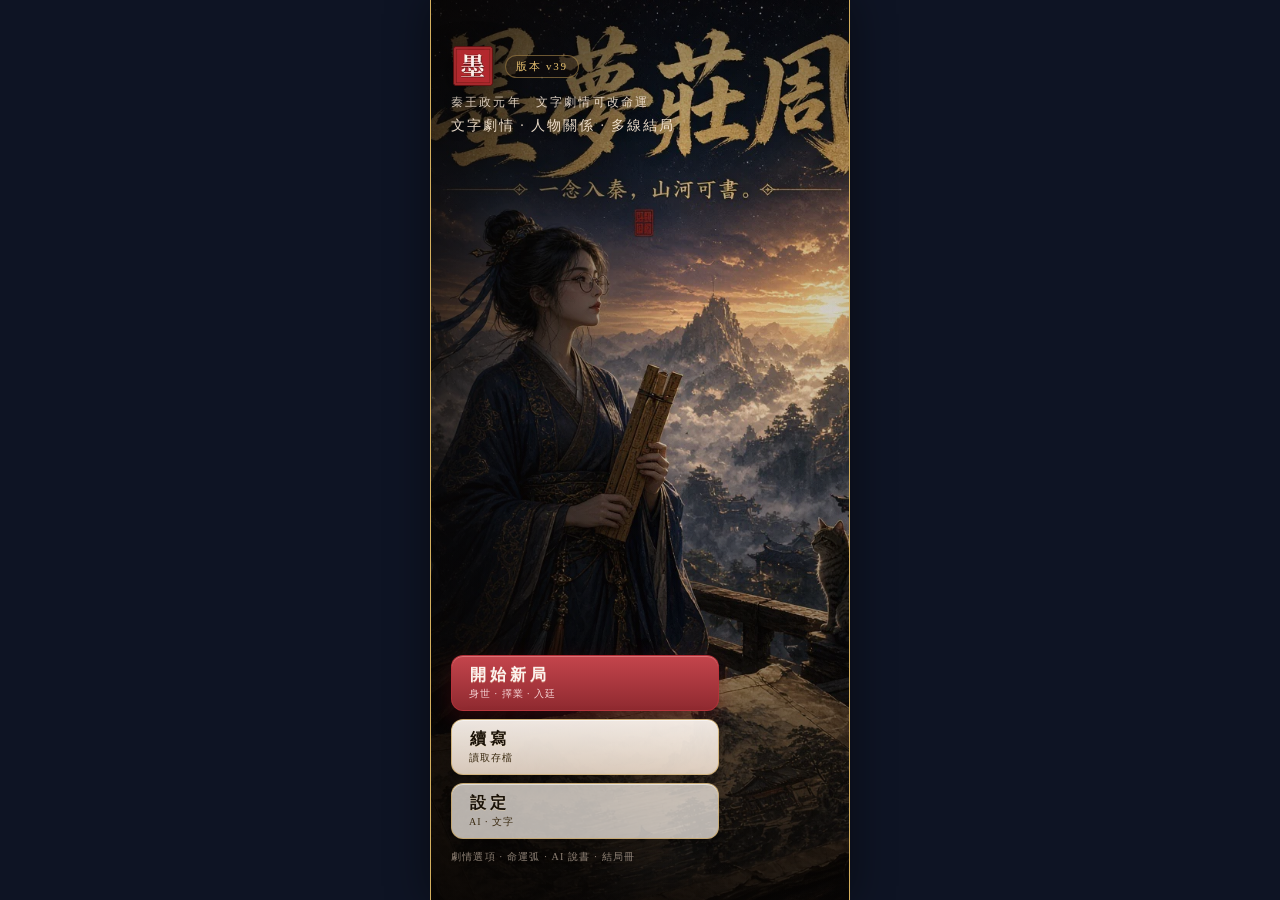
==== index.html @ 51a4d779 "v39: restore v35 parchment VN shell + keep story system Bring back white/parchment #story-panel main" ====
<!DOCTYPE html>
<!-- v39 text VN · v35 shell + story system · arcs · AI -->
<html lang="zh-Hant">
<head>
<meta charset="utf-8">
<meta name="viewport" content="width=device-width,initial-scale=1,maximum-scale=1,viewport-fit=cover,user-scalable=no">
<meta name="apple-mobile-web-app-capable" content="yes">
<meta name="mobile-web-app-capable" content="yes">
<meta name="apple-mobile-web-app-status-bar-style" content="default">
<meta name="apple-mobile-web-app-title" content="墨夢莊周">
<meta name="format-detection" content="telephone=no,email=no,address=no">
<meta name="theme-color" content="#f6ebe4">
<title>墨夢莊周</title>
<link rel="icon" href="data:image/svg+xml,%3Csvg xmlns='http://www.w3.org/2000/svg' viewBox='0 0 64 64'%3E%3Crect x='4' y='4' width='56' height='56' rx='10' fill='%23b8323a'/%3E%3Ctext x='32' y='44' font-size='34' text-anchor='middle' fill='%23fbf3ee' font-family='serif'%3E墨%3C/text%3E%3C/svg%3E">
<link rel="stylesheet" href="style.css?v=39">
</head>
<body x-apple-data-detectors="false">
<div id="app">
  <!-- 標題 -->
  <section id="screen-title" class="screen on">
    <div class="title-bg" aria-hidden="true">
      <picture>
        <source srcset="assets/bg_title.webp?v=39" type="image/webp">
        <img src="assets/bg_title.jpg?v=39" alt="" decoding="async">
      </picture>
      <div class="title-bg-shade"></div>
    </div>
    <div class="title-content title-poster">
      <div class="title-hero-block">
        <div class="title-brand-row">
          <img class="tseal-img" src="assets/seal_mo.webp?v=39" alt="墨" width="64" height="64" decoding="async">
          <p class="title-ver-inline" id="game-version">版本 v39</p>
        </div>
        <h1>墨夢莊周</h1>
        <p class="subtitle">秦王政元年　文字劇情可改命運</p>
        <p class="title-tagline">文字劇情 · 人物關係 · 多線結局</p>
      </div>
      <div class="tmenu">
        <button type="button" class="tbtn tbtn-primary" id="btn-new"><b>開始新局</b><small>身世 · 擇業 · 入廷</small></button>
        <button type="button" class="tbtn" id="btn-continue" hidden><b>續寫</b><small>讀取存檔</small></button>
        <button type="button" class="tbtn tbtn-ghost" id="btn-settings-title"><b>設定</b><small>AI · 文字</small></button>
      </div>
      <p class="tfoot">劇情選項 · 命運弧 · AI 說書 · 結局冊</p>
    </div>
  </section>

  <!-- 身世創建 -->
  <section id="screen-create" class="screen" hidden>
    <div class="career-wrap parchment create-wrap">
      <h2>身世</h2>
      <p class="career-blurb">秦王政元年。嬴政新立，呂不韋為相邦。先書汝之姓名出身。</p>
      <label class="field">姓名
        <input type="text" id="create-name" maxlength="8" placeholder="例：豆豆" autocomplete="off" value="豆豆">
      </label>
      <div class="field">
        <span class="flabel">性別</span>
        <div class="seg-row" id="gender-row">
          <button type="button" class="chip-card" data-gender="m">男</button>
          <button type="button" class="chip-card" data-gender="f">女</button>
          <button type="button" class="chip-card active" data-gender="x">不顯</button>
        </div>
      </div>
      <div class="field" id="disguise-field" hidden>
        <span class="flabel">女扮男裝</span>
        <label class="field check"><input type="checkbox" id="create-disguise"> 以男子裝束行走江湖（易入禁地，有識破風險）</label>
      </div>
      <div class="field">
        <span class="flabel">出身</span>
        <div class="origin-grid" id="origin-grid"></div>
      </div>
      <label class="field">志向（可空）
        <input type="text" id="create-goal" maxlength="24" placeholder="例：富甲一方／效力王廷／改寫命運" autocomplete="off">
      </label>
      <div class="field">
        <span class="flabel">世界模式</span>
        <div class="seg-row" id="wmode-row">
          <button type="button" class="chip-card active" data-wmode="history"><strong>史實軌道</strong><span>天下依史推演，你可改史</span></button>
          <button type="button" class="chip-card" data-wmode="free"><strong>高度自由</strong><span>史實權重低，世界隨你與隨機</span></button>
        </div>
      </div>
    </div>
    <div class="create-actions" id="create-actions">
      <button type="button" class="btn ghost" id="btn-create-back">返回</button>
      <button type="button" class="btn primary" id="btn-create-next">確定 · 下一步</button>
    </div>
  </section>

  <!-- 選職業 -->
  <section id="screen-career" class="screen" hidden>
    <div class="career-wrap parchment">
      <h2>擇業開局</h2>
      <p class="career-blurb" id="career-blurb">秦王政元年，墨夢初開。汝欲以何業立足？</p>
      <div class="career-grid" id="career-grid"></div>
      <button type="button" class="btn ghost" id="btn-career-back">返回</button>
    </div>
  </section>

  <!-- 主遊戲 · 國風 VN 殼 -->
  <section id="screen-game" class="screen vn parchment-shell vn-text-mode" hidden>
    <!-- 全屏場景 -->
    <div class="vn-stage" id="adventure-scene">
      <picture id="scene-pic">
        <source id="scene-webp" srcset="assets/bg_busy_farm.webp?v=39" type="image/webp">
        <img id="scene-img" src="assets/bg_busy_farm.webp?v=39" alt="場景" class="scene-img" decoding="async">
      </picture>
      <div class="season-tint" id="season-tint" data-season="0"></div>
      <canvas id="worker-layer" class="worker-layer" aria-hidden="true" hidden></canvas>
      <div class="vn-fx" aria-hidden="true"></div>
      <div class="vn-char" id="vn-char" hidden>
        <img id="portrait-img" alt="" decoding="async">
      </div>
    </div>

    <!-- 頂欄 · v26 卷軸 HUD：頭像＋等級戰力＋資源圖標 -->
    <header id="hud" class="hud-scroll">
      <div class="hud-left">
        <button type="button" id="hSeal" class="hud-avatar-btn" aria-label="狀態" title="開啟行事">
          <img id="hud-avatar" src="assets/face_hero.webp?v=39" alt="主角" width="56" height="56" decoding="async">
          <span id="hDaySeal" class="hud-seal-badge">春</span>
          <small id="hPer" hidden>晨</small>
        </button>
        <div id="hInfo" class="hud-meta">
          <div class="hud-title-row">
            <span id="hud-title" class="hud-title">修仙小道</span>
            <span id="hud-lv" class="hud-lv">1級</span>
          </div>
          <div class="hud-power" title="戰力"><em>戰力</em><b id="hud-power">0</b></div>
          <div id="hCh" class="hud-dayline"><span id="hud-day">春 · 第1日</span><span class="hud-career-wrap"> · <span id="hud-career">農夫</span></span></div>
          <div id="hPlace" hidden><span id="scene-caption">春光滿阡</span></div>
        </div>
      </div>
      <div id="hStat" class="hud-res">
        <span title="銀兩" class="res res-gold"><i class="ri ri-gold" aria-hidden="true"></i><b id="hud-gold">80</b></span>
        <span title="存糧" class="res res-food"><i class="ri ri-food" aria-hidden="true"></i><b id="hud-food">12</b></span>
        <span title="名望" class="res res-fame"><i class="ri ri-fame" aria-hidden="true"></i><b id="hud-fame">0</b></span>
        <span title="民心" class="res res-people"><i class="ri ri-people" aria-hidden="true"></i><b id="hud-people">8</b></span>
      </div>
      <div id="meters">
        <div class="mt mt-food" title="飽"><em>飽</em><i><b id="m-food" style="width:60%"></b></i></div>
        <div class="mt mt-hp" title="體"><em>體</em><i><b id="m-hp" style="width:80%;height:80%"></b></i></div>
        <div class="mt mt-fame" title="名"><em>名</em><i><b id="m-fame" style="width:10%"></b></i></div>
        <div class="mt mt-people" title="民"><em>民</em><i><b id="m-people" style="width:10%"></b></i></div>
        <div class="mt tmp mt-combat" title="戰況／勢力"><em id="hud-faction">獨</em><span id="hud-combat">HP 80</span></div>
        <div class="mt mt-attrs" title="主角屬性" id="hud-attrs-wrap"><em>屬</em><span id="hud-attrs">武0 護0 身0 智0 辯0 運0</span></div>
      </div>
      <div id="hud-ver" class="hud-ver" title="版本">v39</div>
    </header>
    <div id="place-chip" aria-live="polite"><span id="place-chip-label">田莊</span></div>

    <!-- v35 文字劇情主面板 -->
    <div id="story-panel" class="story-panel" aria-live="polite">
      <div class="story-meta">
        <span id="story-chapter" class="story-chapter">序</span>
        <span id="story-speaker" class="story-speaker">旁白</span>
      </div>
      <div id="story-text" class="story-text">墨夢初開。選擇將改寫秦際天下。</div>
      <div id="story-ai-beat" class="story-ai-beat" hidden></div>
      <div id="story-choices" class="story-choices" role="group" aria-label="劇情選項"></div>
      <p id="story-hint" class="story-hint tiny muted">點選項推進 · 底欄「繼續」可回到此處</p>
    </div>

    <!-- 對白羊皮紙（次要日誌） -->
    <div id="box" class="vn-log-box">
      <div id="nameplate" class="on"><span id="np-name">你</span></div>
      <div id="quick">
        <button type="button" id="q-log" aria-label="回顧" class="fab fab-ghost">回顧</button>
        <button type="button" id="q-auto" class="auto-btn fab fab-ghost" aria-label="自動">AUTO</button>
        <button type="button" id="q-save" aria-label="存檔" class="fab">存檔</button>
        <button type="button" id="q-act" aria-label="支線場景" class="fab fab-primary">支線</button>
      </div>
      <div id="txt" aria-live="polite">
        <div id="status-text" class="nar">秦王政元年。讀劇情、點選項——選擇改旗標與命運弧。史實可被你改寫。</div>
        <div id="world-line" class="world-line">少年秦王即位，呂不韋為相邦。</div>
        <div id="day-guide" class="day-guide" aria-live="polite">晨 · 第1日 · 跟隨文字劇情選擇推進。</div>
        <div id="story-log"></div>
      </div>
      <span id="auto-label" class="auto-off" hidden>AUTO 關</span>
      <div id="inrow">
        <button type="button" id="mode-chip" class="mchip" data-say="say">💬說</button>
        <input type="text" id="free-input" maxlength="120" placeholder="對眼前的人說…" autocomplete="off" enterkeyhint="send">
        <button type="button" id="free-send" aria-label="送出">送</button>
      </div>
    </div>

    <!-- 底欄 · v26 圓形圖標 Dock -->
    <nav id="tabs" class="tabs-dock" aria-label="主選單">
      <button type="button" id="tab-story" data-t="story"><i class="tab-ico"><img src="assets/ui/pin_map.webp?v=39" alt="" width="40" height="40" decoding="async"></i><span>繼續</span><em class="tab-dot" id="story-dot" hidden></em></button>
      <button type="button" id="tab-map" data-t="map" hidden><i class="tab-ico"><img src="assets/ui/pin_map.webp?v=39" alt="" width="40" height="40" decoding="async"></i><span>場景</span><em class="tab-dot" id="map-dot" hidden></em></button>
      <button type="button" id="btn-bag" data-t="bag"><i class="tab-ico"><img src="assets/ui/pin_bag.webp?v=39" alt="" width="40" height="40" decoding="async"></i><span>行囊</span></button>
      <button type="button" id="tab-ppl" data-t="ppl"><i class="tab-ico"><img src="assets/ui/pin_ppl.webp?v=39" alt="" width="40" height="40" decoding="async"></i><span>人脈</span><em class="tab-dot" id="ppl-dot" hidden></em></button>
      <button type="button" id="btn-quest" data-t="quest"><i class="tab-ico"><img src="assets/ui/pin_quest.webp?v=39" alt="" width="40" height="40" decoding="async"></i><span>差事</span><em id="quest-dot" hidden></em></button>
      <button type="button" id="btn-menu" data-t="menu"><i class="tab-ico"><img src="assets/ui/pin_menu.webp?v=39" alt="" width="40" height="40" decoding="async"></i><span>選單</span><em class="tab-dot" id="menu-dot" hidden></em></button>
    </nav>
    <!-- 職業裝飾列（主畫面底部點綴，窄屏可捲） -->
    <div id="career-strip" class="career-strip" aria-hidden="true" hidden>
      <figure><img src="assets/char_farmer_m.webp?v=39" alt=""><figcaption>農夫</figcaption></figure>
      <figure><img src="assets/char_doctor.webp?v=39" alt=""><figcaption>醫者</figcaption></figure>
      <figure><img src="assets/char_merchant.webp?v=39" alt=""><figcaption>商賈</figcaption></figure>
      <figure><img src="assets/char_soldier.webp?v=39" alt=""><figcaption>武卒</figcaption></figure>
      <figure><img src="assets/char_craftsman.webp?v=39" alt=""><figcaption>工匠</figcaption></figure>
      <figure><img src="assets/char_hunter.webp?v=39" alt=""><figcaption>獵戶</figcaption></figure>
      <figure><img src="assets/char_ranger.webp?v=39" alt=""><figcaption>遊俠</figcaption></figure>
    </div>

    <!-- 隱藏舊 mode-tab 供腳本切換狀態（地圖內按鈕會同步） -->
    <nav class="mode-tabs" role="tablist" aria-label="場景" hidden>
      <button type="button" class="mode-tab" data-mode="hut">陋室</button>
      <button type="button" class="mode-tab active" data-mode="farm">田莊</button>
      <button type="button" class="mode-tab" data-mode="village">村落</button>
      <button type="button" class="mode-tab" data-mode="market">市井</button>
      <button type="button" class="mode-tab" data-mode="clinic">藥廬</button>
      <button type="button" class="mode-tab" data-mode="drill">校場</button>
      <button type="button" class="mode-tab" data-mode="wild">山野</button>
      <button type="button" class="mode-tab" data-mode="garden">園林</button>
      <button type="button" class="mode-tab" data-mode="swim">水塘</button>
      <button type="button" class="mode-tab" data-mode="moon">夜宴</button>
      <button type="button" class="mode-tab" data-mode="mine">礦坑</button>
      <button type="button" class="mode-tab" data-mode="post">驛道</button>
      <button type="button" class="mode-tab" data-mode="tavern">酒肆</button>
      <button type="button" class="mode-tab" data-mode="academy">書塾</button>
      <button type="button" class="mode-tab" data-mode="frontier">邊關</button>
      <button type="button" class="mode-tab" data-mode="xianyang">咸陽</button>
      <button type="button" class="mode-tab" data-mode="palace">宮城外</button>
      <button type="button" class="mode-tab" data-mode="xiangbang">相邦府</button>
      <button type="button" class="mode-tab" data-mode="taihou">太后宮外</button>
      <button type="button" class="mode-tab" data-mode="guowei">國尉府</button>
      <button type="button" class="mode-tab" data-mode="keguan">客館</button>
      <button type="button" class="mode-tab" data-mode="guanshi">關市</button>
      <button type="button" class="mode-tab" data-mode="hejin">河津</button>
      <button type="button" class="mode-tab" data-mode="cimiao">祠廟</button>
      <button type="button" class="mode-tab" data-mode="ying">軍營</button>
      <button type="button" class="mode-tab" data-mode="ruins">廢墟</button>
      <button type="button" class="mode-tab" data-mode="crypt">古墓</button>
      <button type="button" class="mode-tab" data-mode="marsh">澤地</button>
      <button type="button" class="mode-tab" data-mode="tea">云海茶寮</button>
      <button type="button" class="mode-tab" data-mode="forge">鐵鋪</button>
      <button type="button" class="mode-tab" data-mode="wood">木作坊</button>
      <button type="button" class="mode-tab" data-mode="incense">香鋪</button>
      <button type="button" class="mode-tab" data-mode="weave">織坊</button>
      <button type="button" class="mode-tab" data-mode="study">書齋</button>
      <button type="button" class="mode-tab" data-mode="yard">庭院</button>
      <button type="button" class="mode-tab" data-mode="wish">祈願樹</button>
      <button type="button" class="mode-tab" data-mode="persimmon">霜柿山居</button>
      <button type="button" class="mode-tab" data-mode="canal">漕幫碼頭</button>
      <button type="button" class="mode-tab" data-mode="bridge">長橋</button>
      <button type="button" class="mode-tab" data-mode="terraces">層田</button>
      <button type="button" class="mode-tab" data-mode="iron_league">鐵盟坊</button>
      <button type="button" class="mode-tab" data-mode="stargaze">觀星隱廬</button>
      <button type="button" class="mode-tab" data-mode="poplar">胡楊洲</button>
      <button type="button" class="mode-tab" data-mode="dragon_bridge">雙龍橋</button>
      <button type="button" class="mode-tab" data-mode="canal_hq">漕幫總壇</button>
      <button type="button" class="mode-tab" data-mode="tea_master">品茗室</button>
      <button type="button" class="mode-tab" data-mode="sword_wash">浣劍居</button>
      <button type="button" class="mode-tab" data-mode="gorge">雲縫谷</button>
      <button type="button" class="mode-tab" data-mode="paper">紙坊</button>
      <button type="button" class="mode-tab" data-mode="rain_hut">聽雨廬</button>
      <button type="button" class="mode-tab" data-mode="ink_pool">墨池齋</button>
      <button type="button" class="mode-tab" data-mode="dye">染坊</button>
      <button type="button" class="mode-tab" data-mode="rainy_tea">雨亭茶寮</button>
      <button type="button" class="mode-tab" data-mode="brewery">酒坊</button>
      <button type="button" class="mode-tab" data-mode="pharmacy">藥鋪</button>
      <button type="button" class="mode-tab" data-mode="stone_forest">石林</button>
      <button type="button" class="mode-tab" data-mode="garden_water">水榭園</button>
    </nav>

    <!-- 地圖羊皮紙 -->
    <div id="sheet-map" class="sheet" hidden>
      <div class="shead">
        <button type="button" class="sx" id="map-x">✕</button>
        <h2>墨夢輿圖</h2>
        <p class="shead-sub" id="map-date">春 · 第1日</p>
      </div>
      <div class="sbody map-body">
        <div class="map-pins" id="map-pins">
          <button type="button" class="pin" data-mode="hut"><span class="ps">陋</span><span class="pn">陋室</span></button>
          <button type="button" class="pin" data-mode="farm"><span class="ps">田</span><span class="pn">田莊</span></button>
          <button type="button" class="pin" data-mode="village"><span class="ps">村</span><span class="pn">村落</span></button>
          <button type="button" class="pin" data-mode="market"><span class="ps">井</span><span class="pn">市井</span></button>
          <button type="button" class="pin" data-mode="clinic"><span class="ps">藥</span><span class="pn">藥廬</span></button>
          <button type="button" class="pin" data-mode="drill"><span class="ps">校</span><span class="pn">校場</span></button>
          <button type="button" class="pin" data-mode="wild"><span class="ps">崖</span><span class="pn">山野</span></button>
          <button type="button" class="pin" data-mode="garden"><span class="ps">園</span><span class="pn">園林</span></button>
          <button type="button" class="pin" data-mode="swim"><span class="ps">塘</span><span class="pn">水塘</span></button>
          <button type="button" class="pin" data-mode="moon"><span class="ps">宴</span><span class="pn">夜宴</span></button>
          <button type="button" class="pin" data-mode="mine"><span class="ps">礦</span><span class="pn">礦坑</span></button>
          <button type="button" class="pin" data-mode="post"><span class="ps">驛</span><span class="pn">驛道</span></button>
          <button type="button" class="pin" data-mode="tavern"><span class="ps">酒</span><span class="pn">酒肆</span></button>
          <button type="button" class="pin" data-mode="academy"><span class="ps">塾</span><span class="pn">書塾</span></button>
          <button type="button" class="pin" data-mode="frontier"><span class="ps">關</span><span class="pn">邊關</span></button>
          <button type="button" class="pin" data-mode="xianyang"><span class="ps">咸</span><span class="pn">咸陽</span></button>
          <button type="button" class="pin" data-mode="palace"><span class="ps">宮</span><span class="pn">宮城外</span></button>
          <button type="button" class="pin" data-mode="xiangbang"><span class="ps">相</span><span class="pn">相邦府</span></button>
          <button type="button" class="pin" data-mode="taihou"><span class="ps">后</span><span class="pn">太后宮外</span></button>
          <button type="button" class="pin" data-mode="guowei"><span class="ps">尉</span><span class="pn">國尉府</span></button>
          <button type="button" class="pin" data-mode="keguan"><span class="ps">客</span><span class="pn">客館</span></button>
          <button type="button" class="pin" data-mode="guanshi"><span class="ps">關</span><span class="pn">關市</span></button>
          <button type="button" class="pin" data-mode="hejin"><span class="ps">津</span><span class="pn">河津</span></button>
          <button type="button" class="pin" data-mode="cimiao"><span class="ps">祠</span><span class="pn">祠廟</span></button>
          <button type="button" class="pin" data-mode="ying"><span class="ps">營</span><span class="pn">軍營</span></button>
          <button type="button" class="pin" data-mode="ruins"><span class="ps">墟</span><span class="pn">廢墟</span></button>
          <button type="button" class="pin" data-mode="crypt"><span class="ps">塚</span><span class="pn">古墓</span></button>
          <button type="button" class="pin" data-mode="marsh"><span class="ps">澤</span><span class="pn">澤地</span></button>
          <button type="button" class="pin" data-mode="tea"><span class="ps">茶</span><span class="pn">云海茶寮</span></button>
          <button type="button" class="pin" data-mode="forge"><span class="ps">鐵</span><span class="pn">鐵鋪</span></button>
          <button type="button" class="pin" data-mode="wood"><span class="ps">木</span><span class="pn">木作坊</span></button>
          <button type="button" class="pin" data-mode="incense"><span class="ps">香</span><span class="pn">香鋪</span></button>
          <button type="button" class="pin" data-mode="weave"><span class="ps">織</span><span class="pn">織坊</span></button>
          <button type="button" class="pin" data-mode="study"><span class="ps">齋</span><span class="pn">書齋</span></button>
          <button type="button" class="pin" data-mode="yard"><span class="ps">庭</span><span class="pn">庭院</span></button>
          <button type="button" class="pin" data-mode="wish"><span class="ps">祈</span><span class="pn">祈願樹</span></button>
          <button type="button" class="pin" data-mode="persimmon"><span class="ps">柿</span><span class="pn">霜柿山居</span></button>
          <button type="button" class="pin" data-mode="canal"><span class="ps">漕</span><span class="pn">漕幫碼頭</span></button>
          <button type="button" class="pin" data-mode="bridge"><span class="ps">橋</span><span class="pn">長橋</span></button>
          <button type="button" class="pin" data-mode="terraces"><span class="ps">層</span><span class="pn">層田</span></button>
          <button type="button" class="pin" data-mode="iron_league"><span class="ps">盟</span><span class="pn">鐵盟坊</span></button>
          <button type="button" class="pin" data-mode="stargaze"><span class="ps">星</span><span class="pn">觀星隱廬</span></button>
          <button type="button" class="pin" data-mode="poplar"><span class="ps">楊</span><span class="pn">胡楊洲</span></button>
          <button type="button" class="pin" data-mode="dragon_bridge"><span class="ps">龍</span><span class="pn">雙龍橋</span></button>
          <button type="button" class="pin" data-mode="canal_hq"><span class="ps">壇</span><span class="pn">漕幫總壇</span></button>
          <button type="button" class="pin" data-mode="tea_master"><span class="ps">茗</span><span class="pn">品茗室</span></button>
          <button type="button" class="pin" data-mode="sword_wash"><span class="ps">浣</span><span class="pn">浣劍居</span></button>
          <button type="button" class="pin" data-mode="gorge"><span class="ps">縫</span><span class="pn">雲縫谷·副本</span></button>
          <button type="button" class="pin" data-mode="paper"><span class="ps">紙</span><span class="pn">紙坊</span></button>
          <button type="button" class="pin" data-mode="rain_hut"><span class="ps">雨</span><span class="pn">聽雨廬</span></button>
          <button type="button" class="pin" data-mode="ink_pool"><span class="ps">墨</span><span class="pn">墨池齋</span></button>
          <button type="button" class="pin" data-mode="dye"><span class="ps">染</span><span class="pn">染坊</span></button>
          <button type="button" class="pin" data-mode="rainy_tea"><span class="ps">亭</span><span class="pn">雨亭茶寮</span></button>
          <button type="button" class="pin" data-mode="brewery"><span class="ps">釀</span><span class="pn">酒坊</span></button>
          <button type="button" class="pin" data-mode="pharmacy"><span class="ps">鋪</span><span class="pn">藥鋪</span></button>
          <button type="button" class="pin" data-mode="stone_forest"><span class="ps">石</span><span class="pn">石林·副本</span></button>
          <button type="button" class="pin" data-mode="garden_water"><span class="ps">榭</span><span class="pn">水榭園</span></button>
        </div>
        <div id="map-battle-bar" class="map-battle-bar" hidden>
          <p class="map-battle-warn">⚠ 戰鬥未結束——會卡住遠行</p>
          <div class="map-battle-acts">
            <button type="button" class="btn primary choice-tap" id="btn-map-end-battle">結束戰鬥</button>
            <button type="button" class="btn choice-tap" id="btn-map-flee-hut">逃回陋室</button>
          </div>
        </div>
        <p class="note" id="map-note">秦王政元年輿圖。點選前往（耗體力）。新開茶寮／工坊／庭院／碼頭等。人物會按晨午暮夜自主走動。</p>
      </div>
    </div>

    <!-- 行事羊皮紙：田畝／戰鬥／坊市操作 -->
    <div id="sheet-act" class="sheet" hidden>
      <div class="shead">
        <button type="button" class="sx" id="act-x">✕</button>
        <h2 id="act-title">行事</h2>
      </div>
      <div class="sbody act-body">
        <div class="act-scene" id="act-scene">
          <img id="act-scene-img" src="assets/bg_busy_farm.webp?v=39" alt="場景" class="act-scene-img" decoding="async">
          <canvas id="act-worker-layer" class="act-worker-layer" aria-hidden="true"></canvas>
          <div class="act-scene-cap" id="act-scene-cap">場景人物走動</div>
        </div>
        <div class="plot-card plot-card-compact" id="plot-card">
          <div class="plot-card-head">
            <span class="plot-card-title">田畦</span>
            <span class="plot-card-hint" id="plot-hint">點畦操作 · 工人喺上圖走動</span>
          </div>
          <div class="plot-canvas-wrap">
            <canvas id="farm" width="360" height="120" aria-label="田畦操作格"></canvas>
          </div>
        </div>

        <div class="mode-panel" id="farm-panel">
          <div class="directives" role="group" aria-label="方針">
            <button type="button" class="dir active" data-dir="grain">多種糧</button>
            <button type="button" class="dir" data-dir="money">多賺錢</button>
            <button type="button" class="dir" data-dir="expand">擴田優先</button>
            <button type="button" class="dir" data-dir="winter">存糧過冬</button>
          </div>
          <div class="controls">
            <button type="button" class="btn auto-btn" id="btn-auto">AUTO</button>
            <button type="button" class="btn" id="btn-water-all">全澆</button>
            <button type="button" class="btn" id="btn-harvest">收成</button>
            <button type="button" class="btn" id="btn-sell">賣出</button>
            <button type="button" class="btn" id="btn-expand">擴田</button>
            <button type="button" class="btn" id="btn-nextday">過一時</button>
          </div>
          <div class="crop-pick" id="crop-pick">
            <span class="label">種子</span>
            <button type="button" class="crop-btn active" data-crop="rice">稻</button>
            <button type="button" class="crop-btn" data-crop="veg">菜</button>
            <button type="button" class="crop-btn" data-crop="flower">花</button>
            <button type="button" class="crop-btn" data-crop="wheat">麥</button>
          </div>
        </div>

        <div class="mode-panel" id="village-panel" hidden>
          <p class="mode-blurb">村落日令、鄉鄰對白送禮；勢力來訪時於差事／事件中回應。</p>
          <div class="order-board parchment-mini" id="order-board"></div>
          <div class="village-scroll">
            <h3 class="panel-h">鄉鄰</h3>
            <div id="npc-list" class="villager-list"></div>
          </div>
          <div class="controls">
            <button type="button" class="btn auto-btn" id="btn-auto-v">AUTO</button>
            <button type="button" class="btn" id="btn-talk-npc">對白</button>
            <button type="button" class="btn" id="btn-gift-npc">送禮</button>
            <button type="button" class="btn" id="btn-submit-order">交日令</button>
          </div>
        </div>

        <div class="mode-panel" id="market-panel" hidden>
          <div class="panel-h-row"><span class="panel-h">坊市貨架</span><span class="tiny" id="market-stat">銀 —</span></div>
          <div id="shop-grid" class="shop-grid"></div>
          <div class="panel-h-row"><span class="panel-h">製物</span></div>
          <div id="craft-list" class="craft-list"></div>
          <div class="controls">
            <button type="button" class="btn auto-btn" id="btn-auto-mkt">AUTO</button>
            <button type="button" class="btn" id="btn-sell-all">全賣材料</button>
            <button type="button" class="btn" id="btn-buy-seed">買種子</button>
            <button type="button" class="btn" id="btn-buy-food">買糧包</button>
            <button type="button" class="btn" id="btn-hire">僱長工</button>
          </div>
        </div>

        <div class="mode-panel" id="clinic-panel" hidden>
          <div class="panel-h-row"><span class="panel-h">藥材櫃</span><span class="tiny" id="clinic-inv">草藥 —</span></div>
          <div id="herb-chips" class="chip-row"></div>
          <div class="panel-h-row"><span class="panel-h">煉劑</span></div>
          <div id="clinic-list" class="craft-list"></div>
          <div class="controls">
            <button type="button" class="btn auto-btn" id="btn-auto-clinic">AUTO</button>
            <button type="button" class="btn primary" id="btn-gather-herb">採藥</button>
            <button type="button" class="btn" id="btn-gather-flower">採花</button>
            <button type="button" class="btn" id="btn-heal-self">服藥回血</button>
            <button type="button" class="btn" id="btn-clinic-charity">義診施藥</button>
          </div>
        </div>

        <div class="mode-panel" id="drill-panel" hidden>
          <div class="dungeon-stats">
            <span id="drill-stat">校場練兵</span>
            <span id="drill-gear">裝備 0</span>
            <span id="drill-power">戰力 —</span>
          </div>
          <div id="drill-enemy" class="enemy-preview"></div>
          <div class="controls">
            <button type="button" class="btn auto-btn" id="btn-auto-drill">AUTO</button>
            <button type="button" class="btn primary" id="btn-drill-fight">對練</button>
            <button type="button" class="btn" id="btn-flee-drill" hidden>撤退</button>
          </div>
          <p class="mode-blurb tiny-blurb">對練掉落較弱裝備 · 點場景亦可手動攻擊</p>
        </div>

        <div class="mode-panel" id="wild-panel" hidden>
          <div class="dungeon-stats">
            <span id="wild-floor">山層 1</span>
            <span id="wild-best">最深 0</span>
            <span id="wild-gear">裝備 0</span>
            <span id="wild-power">戰力 —</span>
          </div>
          <div id="wild-enemy" class="enemy-preview"></div>
          <div id="forage-loot" class="chip-row"></div>
          <div class="controls">
            <button type="button" class="btn auto-btn" id="btn-auto-wild">AUTO</button>
            <button type="button" class="btn primary" id="btn-wild-fight">入山</button>
            <button type="button" class="btn" id="btn-forage">採集</button>
            <button type="button" class="btn" id="btn-flee-wild" hidden>撤退</button>
            <button type="button" class="btn" id="btn-deeper">更深</button>
          </div>
          <p class="mode-blurb tiny-blurb">打怪掉裝備 · 採集得草藥礦石 · AUTO 自動作戰</p>
        </div>

        <div class="mode-panel" id="garden-panel" hidden>
          <div class="panel-h-row"><span class="panel-h">園中人脈</span><span class="tiny" id="leisure-stat-garden">體力 —</span></div>
          <div id="garden-aff" class="aff-mini-list"></div>
          <div class="controls">
            <button type="button" class="btn auto-btn" id="btn-auto-garden">AUTO</button>
            <button type="button" class="btn primary" id="btn-garden" data-leisure="garden">閒步</button>
            <button type="button" class="btn" id="btn-garden-meet">偶遇</button>
            <button type="button" class="btn" id="btn-garden-flower">賞花</button>
          </div>
        </div>
        <div class="mode-panel" id="swim-panel" hidden>
          <div class="panel-h-row"><span class="panel-h">釣點</span><span class="tiny" id="leisure-stat-swim">體力 —</span></div>
          <div id="fish-spots" class="fish-spots"></div>
          <div class="controls">
            <button type="button" class="btn auto-btn" id="btn-auto-swim">AUTO</button>
            <button type="button" class="btn primary" id="btn-swim" data-leisure="swim">洗濯</button>
            <button type="button" class="btn" id="btn-fish">釣魚</button>
          </div>
        </div>
        <div class="mode-panel" id="moon-panel" hidden>
          <p class="mode-blurb">夜宴聚飲：銀夠則辦，增名聲民心；銀不足會明示。</p>
          <div class="moon-guests" id="moon-guests" aria-label="賓客"></div>
          <p class="tiny" id="leisure-stat-moon">體力 —</p>
          <div class="controls">
            <button type="button" class="btn auto-btn" id="btn-auto-moon">AUTO</button>
            <button type="button" class="btn primary" id="btn-moon" data-leisure="moon">辦宴（12銀）</button>
          </div>
        </div>

        <div class="mode-panel" id="mine-panel" hidden>
          <div class="dungeon-stats">
            <span id="mine-depth">礦層 1</span>
            <span id="mine-ore">礦石 0</span>
            <span id="mine-fatigue">體力 —</span>
          </div>
          <div id="mine-loot" class="chip-row"></div>
          <div class="controls">
            <button type="button" class="btn auto-btn" id="btn-auto-mine">AUTO</button>
            <button type="button" class="btn primary" id="btn-mine-dig">開掘</button>
            <button type="button" class="btn" id="btn-mine-deeper">下層</button>
            <button type="button" class="btn" id="btn-mine-fight">遇怪</button>
            <button type="button" class="btn" id="btn-flee-mine" hidden>撤退</button>
          </div>
          <p class="mode-blurb tiny-blurb">開掘得礦石 · 下層風險高 · 偶遇礦妖可戰</p>
        </div>

        <div class="mode-panel" id="post-panel" hidden>
          <div class="panel-h-row"><span class="panel-h">驛路消息</span><span class="tiny" id="post-stat">體力 —</span></div>
          <div id="post-rumors" class="parchment-mini"></div>
          <div class="controls">
            <button type="button" class="btn auto-btn" id="btn-auto-post">AUTO</button>
            <button type="button" class="btn primary" id="btn-post-rest">歇腳復體</button>
            <button type="button" class="btn" id="btn-post-rumor">打聽</button>
            <button type="button" class="btn" id="btn-post-courier">託書（8銀）</button>
          </div>
        </div>

        <div class="mode-panel" id="tavern-panel" hidden>
          <div class="panel-h-row"><span class="panel-h">酒肆座上</span><span class="tiny" id="tavern-stat">銀 —</span></div>
          <div id="tavern-board" class="parchment-mini"></div>
          <div class="controls">
            <button type="button" class="btn auto-btn" id="btn-auto-tavern">AUTO</button>
            <button type="button" class="btn primary" id="btn-tavern-drink">沽酒（6銀）</button>
            <button type="button" class="btn" id="btn-tavern-listen">聽談</button>
            <button type="button" class="btn" id="btn-tavern-gamble">小賭</button>
          </div>
        </div>

        <div class="mode-panel" id="academy-panel" hidden>
          <div class="panel-h-row"><span class="panel-h">書塾課業</span><span class="tiny" id="academy-stat">文才 —</span></div>
          <div id="academy-skills" class="chip-row"></div>
          <div class="controls">
            <button type="button" class="btn auto-btn" id="btn-auto-academy">AUTO</button>
            <button type="button" class="btn primary" id="btn-academy-study">讀卷</button>
            <button type="button" class="btn" id="btn-academy-debate">論辯</button>
            <button type="button" class="btn" id="btn-academy-teach">授鄉鄰</button>
          </div>
        </div>

        <div class="mode-panel" id="frontier-panel" hidden>
          <div class="dungeon-stats">
            <span id="front-floor">邊層 1</span>
            <span id="front-best">最深 0</span>
            <span id="front-gear">裝備 0</span>
            <span id="front-power">戰力 —</span>
          </div>
          <div id="front-enemy" class="enemy-preview"></div>
          <div class="controls">
            <button type="button" class="btn auto-btn" id="btn-auto-frontier">AUTO</button>
            <button type="button" class="btn primary" id="btn-front-fight">出塞</button>
            <button type="button" class="btn" id="btn-front-scout">斥候</button>
            <button type="button" class="btn" id="btn-flee-front" hidden>撤退</button>
            <button type="button" class="btn" id="btn-front-deeper">更深</button>
          </div>
          <p class="mode-blurb tiny-blurb">邊關怪強、掉落佳 · 需體力充足</p>
        </div>

        
        <div class="mode-panel" id="hut-panel" hidden>
          <div class="panel-h-row"><span class="panel-h">陋室</span><span class="tiny" id="hut-stat">體力 —</span></div>
          <p class="mode-blurb" id="hut-blurb">自家陋室。可免費歇息回體，亦可小憩半日。</p>
          <div class="controls">
            <button type="button" class="btn primary choice-tap" id="btn-hut-rest">歇息回體</button>
            <button type="button" class="btn choice-tap" id="btn-hut-nap">小憩半日</button>
            <button type="button" class="btn choice-tap" id="btn-hut-eat">進食（糧1）</button>
            <button type="button" class="btn choice-tap" id="btn-hut-disguise" hidden>更衣扮相</button>
          </div>
          <p class="tiny muted" id="hut-hint">體力過低時記得回陋室。</p>
        </div>

        <div class="mode-panel" id="ruins-panel" hidden>
          <div class="dungeon-stats">
            <span id="ruins-floor">廢墟層 1</span>
            <span id="ruins-best">最深 0</span>
            <span id="ruins-gear">裝備 0</span>
            <span id="ruins-power">戰力 —</span>
          </div>
          <div id="ruins-enemy" class="enemy-preview"></div>
          <div class="controls">
            <button type="button" class="btn auto-btn" id="btn-auto-ruins">AUTO</button>
            <button type="button" class="btn primary" id="btn-ruins-fight">探索遇怪</button>
            <button type="button" class="btn" id="btn-ruins-boss">挑戰魁首</button>
            <button type="button" class="btn" id="btn-flee-ruins" hidden>撤退</button>
            <button type="button" class="btn" id="btn-ruins-deeper">更深</button>
          </div>
          <p class="mode-blurb tiny-blurb">先秦廢墟 · 層深有 Boss · 掉落較佳</p>
        </div>

        <div class="mode-panel" id="crypt-panel" hidden>
          <div class="dungeon-stats">
            <span id="crypt-floor">墓層 1</span>
            <span id="crypt-best">最深 0</span>
            <span id="crypt-gear">裝備 0</span>
            <span id="crypt-power">戰力 —</span>
          </div>
          <div id="crypt-enemy" class="enemy-preview"></div>
          <div class="controls">
            <button type="button" class="btn auto-btn" id="btn-auto-crypt">AUTO</button>
            <button type="button" class="btn primary" id="btn-crypt-fight">探墓</button>
            <button type="button" class="btn" id="btn-crypt-boss">鎮墓獸</button>
            <button type="button" class="btn" id="btn-flee-crypt" hidden>撤退</button>
            <button type="button" class="btn" id="btn-crypt-deeper">更深</button>
          </div>
          <p class="mode-blurb tiny-blurb">古墓陰冷 · Boss 掉紫金裝機率高</p>
        </div>

        <div class="mode-panel" id="marsh-panel" hidden>
          <div class="dungeon-stats">
            <span id="marsh-floor">澤層 1</span>
            <span id="marsh-best">最深 0</span>
            <span id="marsh-gear">裝備 0</span>
            <span id="marsh-power">戰力 —</span>
          </div>
          <div id="marsh-enemy" class="enemy-preview"></div>
          <div class="controls">
            <button type="button" class="btn auto-btn" id="btn-auto-marsh">AUTO</button>
            <button type="button" class="btn primary" id="btn-marsh-fight">涉澤</button>
            <button type="button" class="btn" id="btn-marsh-boss">澤中巨物</button>
            <button type="button" class="btn" id="btn-flee-marsh" hidden>撤退</button>
            <button type="button" class="btn" id="btn-marsh-deeper">更深</button>
          </div>
          <p class="mode-blurb tiny-blurb">澤地濕毒 · 掉草藥與裝備</p>
        </div>

        <div class="mode-panel" id="xianyang-panel" hidden></div>
        <div class="mode-panel" id="palace-panel" hidden></div>
        <div class="mode-panel" id="xiangbang-panel" hidden></div>
        <div class="mode-panel" id="taihou-panel" hidden></div>
        <div class="mode-panel" id="guowei-panel" hidden></div>
        <div class="mode-panel" id="keguan-panel" hidden></div>
        <div class="mode-panel" id="guanshi-panel" hidden></div>
        <div class="mode-panel" id="hejin-panel" hidden></div>
        <div class="mode-panel" id="cimiao-panel" hidden></div>
        <div class="mode-panel" id="ying-panel" hidden></div>


        <div class="mode-panel" id="tea-panel" hidden></div>
        <div class="mode-panel" id="forge-panel" hidden></div>
        <div class="mode-panel" id="wood-panel" hidden></div>
        <div class="mode-panel" id="incense-panel" hidden></div>
        <div class="mode-panel" id="weave-panel" hidden></div>
        <div class="mode-panel" id="study-panel" hidden></div>
        <div class="mode-panel" id="yard-panel" hidden></div>
        <div class="mode-panel" id="wish-panel" hidden></div>
        <div class="mode-panel" id="persimmon-panel" hidden></div>
        <div class="mode-panel" id="canal-panel" hidden></div>
        <div class="mode-panel" id="bridge-panel" hidden></div>

        <div class="mode-panel" id="gorge-panel" hidden>
          <div class="dungeon-stats">
            <span id="gorge-floor">谷層 1</span>
            <span id="gorge-best">最深 0</span>
            <span id="gorge-gear">裝備 0</span>
            <span id="gorge-power">戰力 —</span>
          </div>
          <div id="gorge-enemy" class="enemy-preview"></div>
          <div class="controls">
            <button type="button" class="btn primary" id="btn-gorge-fight">入谷</button>
            <button type="button" class="btn" id="btn-gorge-boss">縫底Boss</button>
            <button type="button" class="btn" id="btn-flee-gorge" hidden>撤退</button>
            <button type="button" class="btn" id="btn-gorge-deeper">更深</button>
          </div>
          <p class="mode-blurb tiny-blurb">雲縫谷副本 · 掉落秦風裝備</p>
        </div>

        <div class="mode-panel" id="stone_forest-panel" hidden>
          <div class="dungeon-stats">
            <span id="stone_forest-floor">石林層 1</span>
            <span id="stone_forest-best">最深 0</span>
            <span id="stone_forest-gear">裝備 0</span>
            <span id="stone_forest-power">戰力 —</span>
          </div>
          <div id="stone_forest-enemy" class="enemy-preview"></div>
          <div class="controls">
            <button type="button" class="btn primary" id="btn-stone-fight">入林</button>
            <button type="button" class="btn" id="btn-stone-boss">石精Boss</button>
            <button type="button" class="btn" id="btn-flee-stone" hidden>撤退</button>
            <button type="button" class="btn" id="btn-stone-deeper">更深</button>
          </div>
          <p class="mode-blurb tiny-blurb">石林副本 · 掉落裝備</p>
        </div>

        <div class="mode-panel" id="beauty-shared-panel" hidden>
          <p class="mode-blurb" id="beauty-blurb">場景</p>
          <p class="tiny" id="beauty-stat">體力 —</p>
          <div class="controls qin-acts" id="beauty-acts"></div>
          <div id="beauty-craft" class="beauty-craft"></div>
          <div id="beauty-meet" class="qin-meet"></div>
          <div class="controls">
            <button type="button" class="btn auto-btn" id="btn-auto-beauty">AUTO</button>
          </div>
        </div>

        <div class="mode-panel" id="qin-shared-panel" hidden>
          <p class="mode-blurb" id="qin-blurb">秦都場景</p>
          <p class="tiny" id="qin-stat">體力 —</p>
          <div class="controls qin-acts" id="qin-acts"></div>
          <div id="qin-meet" class="qin-meet"></div>
          <div class="controls">
            <button type="button" class="btn auto-btn" id="btn-auto-qin">AUTO</button>
          </div>
        </div>
      </div>
    </div>
  </section>


  <!-- 門檻 -->
  <div id="modal-gate" class="modal" hidden>
    <div class="modal-card parchment">
      <h2 id="gate-title">門禁</h2>
      <p class="event-body" id="gate-blurb">此處不可隨意進入。</p>
      <div class="gate-skills tiny" id="gate-skills"></div>
      <div class="event-choices" id="gate-choices"></div>
      <button type="button" class="btn ghost" id="btn-close-gate">作罷</button>
    </div>
  </div>

  <!-- 對白 -->
  <div id="modal-talk" class="modal" hidden>
    <div class="modal-card wide parchment talk-card">
      <div class="talk-head">
        <img id="talk-face" class="talk-face" src="assets/face_scholar.webp?v=39" alt="" width="72" height="72" decoding="async">
        <h2 id="talk-npc-name">鄉鄰</h2>
      </div>
      <div class="talk-present" id="talk-present" aria-label="在場之人"></div>
      <div class="talk-log" id="talk-log"></div>
      <div class="talk-mode">
        <button type="button" class="seg active" data-say="say">說</button>
        <button type="button" class="seg" data-say="cmd">指令</button>
      </div>
      <div class="talk-input-row">
        <input type="text" id="talk-input" placeholder="對他說……" maxlength="120" autocomplete="off">
        <button type="button" class="btn primary slim" id="btn-talk-send">送出</button>
      </div>
      <div class="quick-replies" id="quick-replies"></div>
      <button type="button" class="btn ghost" id="btn-close-talk">告退</button>
    </div>
  </div>

  <!-- 行囊 -->
  <div id="modal-bag" class="modal" hidden>
    <div class="modal-card wide parchment">
      <h2>行囊 · 裝備</h2>
      <div class="equip-slots" id="equip-slots"></div>
      <div class="combat-summary" id="combat-summary"></div>
      <h3 class="bag-section-title">物品</h3>
      <div class="bag-grid" id="bag-grid"></div>
      <h3 class="bag-section-title">裝備庫</h3>
      <div class="gear-list" id="gear-list"></div>
      <div class="modal-actions row">
        <button type="button" class="btn primary" id="btn-bag-sell">賣材料</button>
        <button type="button" class="btn ghost" id="btn-close-bag">關閉</button>
      </div>
    </div>
  </div>

  <!-- 差事 -->
  <div id="modal-quest" class="modal" hidden>
    <div class="modal-card wide parchment">
      <h2>差事</h2>
      <div class="quest-list" id="quest-list"></div>
      <button type="button" class="btn ghost" id="btn-close-quest">關閉</button>
    </div>
  </div>

  <!-- 人脈（村落快捷） -->
  <div id="modal-ppl" class="modal" hidden>
    <div class="modal-card wide parchment">
      <h2>人脈 · 秦人與鄉鄰</h2>
      <div id="ppl-list" class="villager-list"></div>
      <div class="modal-actions row">
        <button type="button" class="btn primary" id="btn-ppl-talk">對白</button>
        <button type="button" class="btn" id="btn-ppl-gift">送禮</button>
        <button type="button" class="btn ghost" id="btn-close-ppl">關閉</button>
      </div>
    </div>
  </div>

  <!-- 戰利品 -->
  <div id="modal-loot" class="modal" hidden>
    <div class="modal-card parchment">
      <h2>戰利品</h2>
      <p id="loot-body"></p>
      <div id="loot-gear" class="loot-gear"></div>
      <button type="button" class="btn primary" id="btn-close-loot">收下</button>
    </div>
  </div>

  <!-- 選單 -->
  <div id="modal-menu" class="modal" hidden>
    <div class="modal-card parchment">
      <h2>選單</h2>
      <p class="ver-line" id="menu-version">版本 v39</p>
      <button type="button" class="btn" id="btn-save">立即存檔</button>
      <button type="button" class="btn" id="btn-toggle-disguise" hidden>女扮男裝</button>
      <button type="button" class="btn primary" id="btn-menu-story">劇情繼續</button>
      <button type="button" class="btn" id="btn-menu-rel">關係圖</button>
      <button type="button" class="btn" id="btn-menu-codex">百科 · 世界書</button>
      <button type="button" class="btn" id="btn-menu-read">閱讀 · AI 說書</button>
      <button type="button" class="btn" id="btn-world">天下大勢</button>
      <button type="button" class="btn" id="btn-endings">結局冊</button>
      <button type="button" class="btn" id="btn-settings-game">設定</button>
      <button type="button" class="btn" id="btn-title">回標題</button>
      <button type="button" class="btn ghost" id="btn-close-menu">關閉</button>
    </div>
  </div>


  <!-- 來訪事件 -->
  <div id="modal-event" class="modal" hidden>
    <div class="modal-card wide parchment">
      <div class="event-head">
        <img id="event-face" class="event-face" src="assets/face_merchant.webp?v=39" alt="來訪" width="72" height="72" decoding="async">
        <h2 id="event-title">來訪</h2>
      </div>
      <p id="event-body" class="event-body"></p>
      <div id="event-choices" class="event-choices"></div>
      <p class="tiny">請選擇應對。可加入、婉拒，或虛與委蛇。</p>
      <button type="button" class="btn ghost" id="btn-close-event" hidden>關閉</button>
    </div>
  </div>

  <!-- 天下大勢 -->
  <div id="modal-world" class="modal" hidden>
    <div class="modal-card wide parchment">
      <h2>天下 · 編年</h2>
      <div id="world-body"></div>
      <button type="button" class="btn ghost" id="btn-close-world">關閉</button>
    </div>
  </div>

  <!-- 結局冊 -->
  <div id="modal-endings" class="modal" hidden>
    <div class="modal-card wide parchment">
      <h2>結局冊</h2>
      <p class="tiny">達成條件後會在此點亮。中途與遠途結局可並存記錄。</p>
      <div id="endings-body"></div>
      <button type="button" class="btn ghost" id="btn-close-endings">關閉</button>
    </div>
  </div>

  <!-- 設定 -->
  <div id="modal-settings" class="modal" hidden>
    <div class="modal-card parchment">
      <h2>設定 · AI</h2>
      <label class="field">供應商
        <select id="set-provider">
          <option value="deepseek">DeepSeek</option>
          <option value="xai">xAI</option>
          <option value="openai">OpenAI</option>
          <option value="openrouter">OpenRouter</option>
          <option value="custom">自訂（OpenAI 相容）</option>
        </select>
      </label>
      <label class="field">模型
        <select id="set-model">
          <option value="deepseek-chat">deepseek-chat（快）</option>
          <option value="deepseek-reasoner">deepseek-reasoner（強）</option>
        </select>
      </label>
      <label class="field" id="set-base-wrap" hidden>Base URL
        <input type="text" id="set-base" placeholder="https://…" autocomplete="off" autocapitalize="off">
      </label>
      <label class="field">API Key（只存瀏覽器）
        <input type="password" id="set-key" placeholder="sk-…" autocomplete="off">
      </label>
      <label class="field check">
        <input type="checkbox" id="set-ai-on"> 啟用 AI 對白（關則用離線劇本）
      </label>
      <button type="button" class="btn" id="btn-test-ai">試連線</button>
      <p class="tiny" id="ai-test-result"></p>
      <p class="tiny">Key 只存本機 localStorage，不上傳。無 Key 時對白走離線劇本。</p>
      <p class="ver-line" id="set-version">版本 v39</p>
      <button type="button" class="btn primary" id="btn-save-settings">儲存</button>
      <button type="button" class="btn ghost" id="btn-close-settings">關閉</button>
    </div>
  </div>

  <!-- 回顧 -->
  <div id="modal-log" class="modal" hidden>
    <div class="modal-card wide parchment">
      <h2>回顧</h2>
      <div id="log-body" class="log-body"></div>
      <button type="button" class="btn ghost" id="btn-close-log">關閉</button>
    </div>
  </div>

  <!-- 全域提示／戰鬥 HUD（置頂層，避免被行事頁蓋住） -->
  <div class="toast" id="toast" hidden></div>
  <div class="battle-hud" id="battle-hud" hidden>
    <div class="battle-top">
      <div class="hp-block enemy">
        <div class="hp-name" id="enemy-name">敵</div>
        <div class="hp-bar"><div class="hp-fill" id="enemy-hp-fill"></div></div>
        <div class="hp-num" id="enemy-hp-num">0/0</div>
      </div>
      <div class="wave-label" id="wave-label">第 1／3 波</div>
      <div class="hp-block player">
        <img class="battle-hero" src="assets/char_hero.webp?v=39" alt="" decoding="async">
        <div class="hp-name">你</div>
        <div class="hp-bar"><div class="hp-fill player" id="player-hp-fill"></div></div>
        <div class="hp-num" id="player-hp-num">0/0</div>
      </div>
    </div>
    <div class="battle-log" id="battle-log"></div>
    <div class="battle-acts">
      <button type="button" class="btn primary choice-tap" id="btn-battle-atk">攻擊</button>
      <button type="button" class="btn choice-tap" id="btn-battle-potion">服藥</button>
      <button type="button" class="btn choice-tap" id="btn-battle-flee">撤退</button>
    </div>
  </div>

</div>


  <!-- 關係圖／百科／閱讀／分享（劇情系統） -->
  <div id="modal-rel" class="modal" hidden>
    <div class="modal-card wide parchment">
      <header class="modal-head"><h2>人物關係圖</h2>
        <button type="button" class="modal-x" data-close="modal-rel" aria-label="關閉">✕</button></header>
      <div class="rel-toolbar">
        <button type="button" id="rel-zoom-out" class="btn ghost">－</button>
        <button type="button" id="rel-zoom-in" class="btn ghost">＋</button>
        <button type="button" id="rel-zoom-reset" class="btn ghost">重置</button>
        <span class="rel-hint">拖曳空白處平移 · 滾輪縮放</span>
      </div>
      <div id="rel-viewport" class="rel-viewport" aria-label="關係圖">
        <svg id="rel-svg" viewBox="0 0 100 100" preserveAspectRatio="xMidYMid meet"></svg>
      </div>
      <p class="codex-foot tiny">圓點大小≈好感；未相識以虛線表示。</p>
    </div>
  </div>
  <div id="modal-codex" class="modal" hidden>
    <div class="modal-card wide parchment">
      <header class="modal-head"><h2>人物百科 · 世界書</h2>
        <button type="button" class="modal-x" data-close="modal-codex" aria-label="關閉">✕</button></header>
      <div class="codex-tabs" role="tablist">
        <button type="button" class="on" data-codex="people">人物</button>
        <button type="button" data-codex="places">地點</button>
        <button type="button" data-codex="factions">勢力</button>
        <button type="button" data-codex="events">事件</button>
      </div>
      <div id="codex-list" class="codex-list"></div>
      <p class="codex-foot tiny">遊戲原創世界設定。</p>
    </div>
  </div>
  <div id="modal-read" class="modal" hidden>
    <div class="modal-card wide parchment">
      <header class="modal-head"><h2>閱讀 · AI 說書</h2>
        <button type="button" class="modal-x" data-close="modal-read" aria-label="關閉">✕</button></header>
      <div class="read-toolbar">
        <label class="read-tog"><input type="checkbox" id="read-tips"> 邊玩邊學</label>
        <label class="read-tog"><input type="checkbox" id="read-parallel"> 允許平行支線</label>
      </div>
      <div id="read-body" class="read-body">點「接寫」讓說書人沿關係與旗標續寫；想改劇情時撳「介入」。</div>
      <div id="read-tip" class="read-tip" hidden></div>
      <textarea id="read-prompt" class="read-prompt" rows="2" placeholder="介入時可寫：想讓太醫署吏出現／想疏遠／想開平行……"></textarea>
      <div class="read-acts">
        <button type="button" class="btn" id="read-continue">接寫</button>
        <button type="button" class="btn primary" id="read-intervene">介入改劇情</button>
        <button type="button" class="btn ghost" id="read-to-story">回劇情選項</button>
      </div>
      <p class="codex-foot tiny">無 API Key 時本地接寫。AI 不可推翻既定命運旗標。</p>
    </div>
  </div>
  <div id="modal-share" class="modal" hidden>
    <div class="modal-card parchment">
      <header class="modal-head"><h2>匯出精彩橋段</h2>
        <button type="button" class="modal-x" data-close="modal-share" aria-label="關閉">✕</button></header>
      <p class="tiny">可複製文字分享。</p>
      <textarea id="share-text" class="share-text" rows="12" readonly></textarea>
      <div class="read-acts">
        <button type="button" class="btn primary" id="share-copy">複製</button>
        <button type="button" class="btn ghost" data-close="modal-share">關閉</button>
      </div>
    </div>
  </div>


<script src="modes.js?v=39"></script>
<script src="combat_data.js?v=39"></script>
<script src="equip.js?v=39"></script>
<script src="arcs.js?v=39"></script>
<script src="plots.js?v=39"></script>
<script src="ai.js?v=39"></script>
<script src="factions.js?v=39"></script>
<script src="world.js?v=39"></script>
<script src="story.js?v=39"></script>
<script src="workers.js?v=39"></script>
<script src="npc_ai.js?v=39"></script>
<script src="codex.js?v=39"></script>
<script src="story_flow.js?v=39"></script>
<script src="game.js?v=39"></script>
</body>
</html>
---- style.css ----
/* v33 arcs · fate plots · white content + navy-gold chrome · juice · face-safe */
/* ===== 墨夢莊周：國風文字 RPG 殼（宣紙・金線・朱砂） ===== */
:root{
  --paper:#fffdf8;--paper2:#fffaf4;--paper3:#f5e8d8;
  --ver:#c44a52;--ver2:#e07078;--ink:#111111;--ink2:#222222;
  --gold:#d4af5f;--gold2:#f0d28c;--dai:#378c91;--pink:#f6d6d8;--rose:#e2838f;
  --fs:16px;
  --vh:1vh;
  --sab:max(env(safe-area-inset-bottom),8px);
  --sat:env(safe-area-inset-top);
  --tabh:calc(78px + var(--sab));
  --boxh:168px;
  --serif:"Songti TC","Songti SC","STSong","Hiragino Mincho ProN","PMingLiU","MingLiU","Noto Serif TC",serif;
  --tex:url("data:image/svg+xml,%3Csvg xmlns='http://www.w3.org/2000/svg' width='220' height='220'%3E%3Cfilter id='n'%3E%3CfeTurbulence type='fractalNoise' baseFrequency='.85' numOctaves='3' stitchTiles='stitch'/%3E%3CfeColorMatrix values='0 0 0 0 .45 0 0 0 0 .35 0 0 0 0 .28 0 0 0 .09 0'/%3E%3C/filter%3E%3Crect width='220' height='220' filter='url(%23n)'/%3E%3C/svg%3E");
  --fiber:url("data:image/svg+xml,%3Csvg xmlns='http://www.w3.org/2000/svg' width='300' height='300'%3E%3Cg stroke='%23b89a80' stroke-width='.6' fill='none' opacity='.22'%3E%3Cpath d='M10 40c40 6 70-4 110 2'/%3E%3Cpath d='M160 120c30-8 60 4 120-2'/%3E%3Cpath d='M30 210c50 10 80-6 140 4'/%3E%3C/g%3E%3C/svg%3E");
  --corner:url("data:image/svg+xml,%3Csvg xmlns='http://www.w3.org/2000/svg' width='44' height='44' viewBox='0 0 44 44'%3E%3Cg fill='none' stroke='%23c9a35a' stroke-width='1.6' stroke-linecap='round'%3E%3Cpath d='M3 30V8q0-5 5-5h22'/%3E%3Cpath d='M9 22c0-8 5-13 13-13'/%3E%3C/g%3E%3C/svg%3E");
  --cloud:url("data:image/svg+xml,%3Csvg xmlns='http://www.w3.org/2000/svg' width='120' height='40' viewBox='0 0 120 40'%3E%3Cg fill='none' stroke='%23c9a35a' stroke-width='1.6' stroke-linecap='round'%3E%3Cpath d='M8 30c0-10 14-12 18-4c2-12 20-12 22 0c6-6 16-2 14 6'/%3E%3Cpath d='M70 30c0-10 14-12 18-4c2-12 20-12 22 0'/%3E%3C/g%3E%3C/svg%3E");
}
*{box-sizing:border-box;-webkit-tap-highlight-color:transparent;}
html,body{
  margin:0;padding:0;height:100%;overflow:hidden;
  background:#efe2d8;color:var(--ink);font-family:var(--serif);
  -webkit-text-size-adjust:100%;overscroll-behavior:none;touch-action:manipulation;
}
button{font-family:inherit;color:inherit;cursor:pointer;-webkit-user-select:none;user-select:none;touch-action:manipulation;}
input,textarea,select{font-family:inherit;}
@media (pointer:coarse){input,select,textarea,#free-input,#talk-input{font-size:16px!important}}

#app{
  position:fixed;left:0;right:0;top:0;height:100%;
  overflow:hidden;overflow:clip;
  max-width:420px;margin:0 auto;
  background:var(--paper);
  box-shadow:0 0 40px rgba(80,40,30,.18);
}
.screen{position:absolute;inset:0;display:none;z-index:1;}
.screen.on:not([hidden]){display:block;z-index:2;}
.screen:not([hidden]):not(.on){display:block;z-index:1;}
/* [hidden] must beat ID rules like #screen-game.dash-mode{display:flex!important} */
.screen[hidden],
#screen-title[hidden],
#screen-create[hidden],
#screen-career[hidden],
#screen-game[hidden],
#screen-game.dash-mode[hidden],
#screen-game.vn-text-mode[hidden]{display:none!important;pointer-events:none!important;visibility:hidden!important;}

/* ---------- 標題 ---------- */
#screen-title{background:var(--paper);overflow:hidden;}
.title-bg{position:absolute;inset:0;pointer-events:none;}
.title-bg picture,.title-bg img{width:100%;height:100%;display:block;object-fit:cover;object-position:center 40%;}
.title-bg-shade{
  position:absolute;inset:0;pointer-events:none;
  background:linear-gradient(180deg,rgba(18,14,28,.45),rgba(18,14,28,.08) 28%,rgba(18,14,28,0) 48%,rgba(20,12,10,.55) 72%,rgba(20,12,10,.88));
}
.title-content{
  position:absolute;left:0;right:0;bottom:0;top:0;
  display:flex;flex-direction:column;align-items:center;justify-content:flex-end;
  padding:calc(var(--sat) + 12px) 16px calc(var(--sab) + 18px);z-index:1;text-align:center;
}
.tseal{
  display:inline-block;margin-bottom:8px;padding:6px 7px;border:2px solid var(--ver);color:var(--ver);
  font-size:13px;letter-spacing:.2em;writing-mode:vertical-rl;border-radius:4px;transform:rotate(-6deg);
  background:rgba(255,245,240,.7);
}
.title-hero{
  width:min(132px,34vw);height:auto;margin-bottom:4px;
  filter:drop-shadow(0 8px 18px rgba(60,20,30,.35));
  animation:heroBob 3.2s ease-in-out infinite;pointer-events:none;
}
@keyframes heroBob{0%,100%{transform:translateY(0)}50%{transform:translateY(-6px)}}
#screen-title h1{
  margin:0;font-weight:400;font-size:56px;letter-spacing:.2em;padding-left:.2em;line-height:1.1;color:var(--ink);
  text-shadow:0 2px 0 rgba(255,255,255,.7),0 6px 24px rgba(184,50,58,.16);
}
.subtitle{margin:8px 0 14px;font-size:13px;letter-spacing:.35em;color:var(--ink2);}
.subtitle:before,.subtitle:after{content:"";display:inline-block;width:28px;height:1px;background:var(--gold);vertical-align:middle;margin:0 8px;}
.tmenu{display:flex;flex-direction:column;align-items:center;gap:10px;width:100%;margin-bottom:10px;}
.tbtn{
  width:min(78%,300px);height:54px;border:0;
  background:linear-gradient(90deg,rgba(251,244,238,0),rgba(251,244,238,.94) 18%,rgba(251,244,238,.94) 82%,rgba(251,244,238,0));
  position:relative;display:flex;flex-direction:column;align-items:center;justify-content:center;gap:1px;
}
.tbtn:before,.tbtn:after{content:"";position:absolute;left:14%;right:14%;height:1px;background:linear-gradient(90deg,transparent,var(--gold),transparent);}
.tbtn:before{top:4px}.tbtn:after{bottom:4px}
.tbtn b{font-size:19px;font-weight:600;letter-spacing:.3em;padding-left:.3em;}
.tbtn small{font-size:11px;color:var(--ink2);letter-spacing:.25em;}
.tbtn:active{transform:scale(.97)}.tbtn:active b{color:var(--ver);}
.tfoot{margin:0;font-size:11px;color:var(--ink2);letter-spacing:.08em;opacity:.85;line-height:1.5;max-width:92%;}

.tver{
  margin:8px 0 0;font-size:12px;letter-spacing:.18em;color:var(--ver);
  opacity:.9;font-weight:600;
}
.ver-line{
  margin:0 0 10px;text-align:center;font-size:12px;letter-spacing:.14em;
  color:var(--ink2);opacity:.9;
}
.hud-ver{
  flex:0 0 auto;align-self:center;
  font-size:10px;letter-spacing:.06em;color:var(--ink2);
  background:rgba(251,244,238,.78);border:1px solid rgba(201,163,90,.55);
  border-radius:999px;padding:2px 7px;pointer-events:none;
  box-shadow:0 1px 4px rgba(60,20,30,.08);white-space:nowrap;
}

/* ---------- 擇業 ---------- */
#screen-career{background:var(--paper);background-image:var(--tex),var(--fiber);overflow:auto;-webkit-overflow-scrolling:touch;}
.career-wrap{margin:calc(var(--sat)+16px) 14px calc(var(--sab)+16px);padding:18px 14px;border-radius:14px;}
.career-wrap h2{margin:0 0 6px;text-align:center;letter-spacing:.4em;font-size:22px;}
.career-blurb{text-align:center;color:var(--ink2);font-size:13px;margin:0 0 12px;line-height:1.6;}
.career-grid{display:flex;flex-direction:column;gap:8px;margin-bottom:12px;}
.career-card{
  text-align:left;border:1px solid rgba(201,163,90,.8);border-radius:12px;border-left:5px solid var(--ver);
  background:rgba(255,255,255,.62);padding:12px 14px;width:100%;
}
.career-card h3{margin:0 0 4px;font-size:18px;letter-spacing:.2em;}
.career-card p{margin:0;font-size:13px;color:var(--ink2);line-height:1.55;}
.career-card .stats{margin-top:6px;font-size:12px;color:var(--ver);letter-spacing:.04em;}

/* ---------- VN 主畫面 ---------- */
#screen-game.vn{background:#2b2321;}
.vn-stage{position:absolute;inset:0;overflow:hidden;}
.vn-stage picture,.vn-stage .scene-img{
  position:absolute;inset:0;width:100%;height:100%;object-fit:cover;object-position:center 35%;display:block;
  filter:saturate(.95) brightness(1.02);
}
.vn-fx{
  position:absolute;inset:0;pointer-events:none;
  background:
    radial-gradient(ellipse 120% 85% at 50% 38%,rgba(40,20,20,0) 55%,rgba(40,20,20,.32)),
    linear-gradient(180deg,rgba(251,244,238,.28),rgba(251,244,238,0) 22%,rgba(251,244,238,0) 52%,rgba(60,30,30,.38));
}
.season-tint{position:absolute;inset:0;pointer-events:none;mix-blend-mode:soft-light;opacity:.35;}
.season-tint[data-season="0"]{background:#ffe8c8;}
.season-tint[data-season="1"]{background:#c8f0d8;}
.season-tint[data-season="2"]{background:#f0d0a0;}
.season-tint[data-season="3"]{background:#d0e4f0;}

/* 默認唔顯示中央大立繪；只有 face-mode（對話／來訪／夜宴賓客）先出細頭像 */
.vn-char{
  position:absolute;left:0;right:0;
  top:calc(var(--sat) + 88px);
  bottom:calc(var(--tabh) + var(--boxh) * .55);
  pointer-events:none;display:none;align-items:flex-end;justify-content:center;
  z-index:3;
}
.vn-char img{
  height:min(42vh, 280px);width:auto;max-width:58%;object-fit:contain;object-position:50% 100%;
  filter:drop-shadow(0 6px 18px rgba(60,20,30,.28));
}
.vn-char.face-mode, .vn-char.showing.face-mode{
  display:flex;
  left:12px;right:auto;width:124px;height:124px;
  top:auto;bottom:calc(var(--tabh) + var(--boxh) - 4px);
  align-items:flex-end;justify-content:flex-start;
  z-index:6;
}
.vn-char.face-mode img{
  height:116px;width:116px;max-width:116px;
  border-radius:50%;
  object-fit:cover;object-position:50% 15%;
  border:2.5px solid rgba(201,163,90,.95);
  background:rgba(252,246,241,.95);
  box-shadow:0 4px 16px rgba(60,20,30,.32);
  filter:none;
}
.vn-char.npc.face-mode img{filter:none;}
.vn-char[hidden]{display:none !important;}

/* HUD · 種田 RPG 精簡頂欄（全場景共用） */
#hud{
  position:absolute;left:10px;right:10px;top:0;z-index:5;
  padding:calc(var(--sat) + 10px) 0 0;
  display:flex;align-items:center;gap:8px;flex-wrap:nowrap;
  pointer-events:none;
}
#hud > *{pointer-events:auto;}
.hud-daypill{
  display:flex;align-items:center;gap:0;min-width:0;flex:1 1 auto;max-width:calc(100% - 118px);
  background:rgba(251,244,234,.92);-webkit-backdrop-filter:blur(8px);backdrop-filter:blur(8px);
  border:1.5px solid rgba(201,163,90,.75);border-radius:999px;
  padding:4px 12px 4px 4px;box-shadow:0 4px 14px rgba(0,0,0,.18);
}
.hseal{
  width:32px;height:32px;border:0;border-radius:50%;background:var(--ver);color:#fbf3ee;
  display:grid;place-items:center;grid-template-rows:auto auto;
  box-shadow:inset 0 0 0 1.5px #e8c98a;transform:none;flex:0 0 auto;
  padding:0;line-height:1;
}
.hseal span{font-size:11px;line-height:1.05;font-weight:700;letter-spacing:0;text-align:center;}
.hseal small{display:none;}
#hInfo{
  flex:1;min-width:0;background:transparent;border:0;border-radius:0;
  padding:0 0 0 8px;box-shadow:none;
}
#hCh{font-size:12px;font-weight:700;color:var(--ink);letter-spacing:.06em;white-space:nowrap;overflow:hidden;text-overflow:ellipsis;}
#hCh .hud-career-wrap{color:var(--ink2);font-weight:600;opacity:.85}
@media (max-width:390px){#hCh .hud-career-wrap{display:none}}
#hPlace{display:none;}
#hStat{display:flex;flex-direction:row;gap:6px;font-size:11px;margin-left:auto;flex:0 0 auto;}
#hStat span{
  background:rgba(26,20,16,.72);border:1px solid rgba(201,163,90,.45);
  border-radius:10px;padding:5px 8px;color:#f6ebe0;white-space:nowrap;
  display:flex;align-items:center;gap:4px;min-height:32px;
}
#hStat b{color:#f0d48a;margin-left:0;font-weight:700;}

/* 右側豎向體力條；其餘 meter 收埋免搶位 */
#meters{
  position:absolute;right:0;top:46px;
  flex-basis:auto;display:flex;flex-direction:column;gap:0;
  width:14px;pointer-events:none;z-index:5;
}
#meters .mt{display:none;}
#meters .mt-hp{
  display:block;position:relative;width:14px;height:110px;padding:0;flex:none;
  background:rgba(26,20,16,.55);border:1.5px solid rgba(201,163,90,.6);border-radius:10px;
  overflow:visible;box-shadow:0 4px 12px rgba(0,0,0,.25);pointer-events:auto;
}
#meters .mt-hp em{
  position:absolute;left:50%;bottom:-18px;transform:translateX(-50%);
  font-style:normal;font-size:9px;color:#f6ebe0;letter-spacing:.1em;white-space:nowrap;font-weight:700;
}
#meters .mt-hp i{
  position:absolute;inset:0;height:auto;min-width:0;border-radius:8px;
  background:rgba(201,163,90,.18);overflow:hidden;
}
#meters .mt-hp i b{
  position:absolute;left:0;right:0;bottom:0;width:100%!important;
  background:linear-gradient(180deg,#7ec98a,#3d6b45);border-radius:0 0 8px 8px;
  transition:height .2s ease;
}
#meters .mt-hp.low{border-color:var(--ver);background:rgba(80,20,20,.45);}
#meters .mt-hp.low i b{background:linear-gradient(180deg,#f0a8b4,var(--ver));}
#meters .mt.tmp{display:none;}

/* 場景地點浮標（全場景） */
#place-chip{
  position:absolute;left:50%;top:calc(var(--sat) + 54px);transform:translateX(-50%);
  z-index:4;pointer-events:none;
  background:rgba(251,244,234,.88);border:1px solid rgba(201,163,90,.7);
  border-radius:999px;padding:4px 14px;font-size:12px;letter-spacing:.2em;
  box-shadow:0 3px 10px rgba(0,0,0,.15);color:var(--ink);font-weight:600;
  max-width:70%;white-space:nowrap;overflow:hidden;text-overflow:ellipsis;
}

/* 對白框：更扁、更透，唔搶場景 */
#box{
  position:absolute;left:10px;right:10px;bottom:calc(var(--tabh) + 6px);z-index:6;
  background:linear-gradient(180deg,rgba(251,244,234,.94),rgba(243,230,214,.96));
  border:1.5px solid rgba(201,163,90,.75);border-radius:16px;
  padding:14px 12px 10px;
  box-shadow:0 8px 24px rgba(0,0,0,.28);
  -webkit-backdrop-filter:blur(10px);backdrop-filter:blur(10px);
  min-height:72px;
}
#box:before,#box:after{display:none;content:none;}
#nameplate{
  position:absolute;left:12px;top:-12px;min-width:64px;height:24px;padding:0 10px;
  display:none;align-items:center;justify-content:center;
  background:var(--ver);color:#fbf3ee;font-size:11px;letter-spacing:.15em;
  border-radius:6px;clip-path:none;
  box-shadow:0 2px 8px rgba(0,0,0,.18);
}
#nameplate.on{display:inline-flex;}
#nameplate.npc{background:var(--ver);}

/* 快捷：場景上浮 FAB */
#quick{
  position:absolute;left:0;right:0;top:auto;bottom:calc(100% + 10px);
  display:flex;justify-content:space-between;align-items:flex-end;gap:8px;
  z-index:2;pointer-events:none;
}
#quick button,#quick .fab{
  pointer-events:auto;
  width:48px;height:48px;min-width:48px;min-height:48px;padding:0;
  border-radius:14px;border:1.5px solid rgba(201,163,90,.8);
  background:rgba(251,244,234,.94);font-size:11px;font-weight:700;
  letter-spacing:.06em;color:var(--ink);
  box-shadow:0 6px 16px rgba(0,0,0,.22);
  display:grid;place-items:center;
}
#quick .fab-ghost{
  background:rgba(26,20,16,.7);color:#f6ebe0;border-color:rgba(201,163,90,.55);
}
#quick .fab-primary{
  width:56px;height:56px;min-width:56px;min-height:56px;
  background:var(--ver);color:#fbf3ee;border-color:#e8c98a;font-size:12px;
}
#quick button.on,#quick .auto-btn.on{
  background:var(--ver);color:#fff;border-color:#e8c98a;
}
#txt{
  font-size:14px;line-height:1.55;
  min-height:calc(14px * 1.55 * 1.6);
  max-height:calc(14px * 1.55 * 3.2);
  overflow-y:auto;letter-spacing:.03em;color:var(--ink2);
  -webkit-overflow-scrolling:touch;padding:2px 0 0;
}
#txt .nar{color:var(--ink2);}
#txt .me{color:var(--dai);}
#txt .npc{color:var(--ver);}
#txt .sys{color:var(--ink2);font-size:12px;opacity:.9;}
#story-log .line{margin:0 0 3px;}
#auto-label{display:none!important;}
#inrow{display:flex;gap:7px;align-items:center;margin-top:6px;padding-top:6px;border-top:1px dashed rgba(201,163,90,.45);}
.mchip{
  flex:0 0 auto;height:40px;min-height:40px;padding:0 10px;border-radius:19px;
  border:1px solid var(--dai);background:rgba(74,107,106,.08);color:var(--dai);font-size:13px;white-space:nowrap;
}
.mchip.cmd{border-color:#8a6a2a;color:#8a6a2a;background:rgba(201,163,90,.12);}
#free-input{
  flex:1;min-width:0;height:40px;border:0;border-bottom:1.5px solid rgba(43,35,33,.35);
  background:transparent;padding:0 4px;font-size:16px;color:var(--ink);outline:0;border-radius:0;
  -webkit-appearance:none;appearance:none;
}
#free-input:focus{border-bottom-color:var(--ver);}
#free-input::placeholder{color:#a8968c;}
#free-send{
  flex:0 0 auto;width:44px;height:44px;min-width:44px;min-height:44px;border-radius:50%;border:0;
  background:var(--ver);color:#fff;font-size:15px;box-shadow:inset 0 0 0 2px rgba(255,230,220,.5);
}

/* 底欄 Dock：圓角島嶼式（全場景） */
#tabs{
  position:absolute;left:10px;right:10px;bottom:calc(max(env(safe-area-inset-bottom),8px));
  height:auto;min-height:58px;
  padding:8px 6px 10px;z-index:8;display:flex;
  justify-content:space-around;align-items:center;
  background:rgba(26,20,16,.88);-webkit-backdrop-filter:blur(12px);backdrop-filter:blur(12px);
  border:1.5px solid rgba(201,163,90,.55);border-radius:22px;border-top:1.5px solid rgba(201,163,90,.55);
  box-shadow:0 10px 28px rgba(0,0,0,.35);
}
#tabs:before{display:none;content:none;}
#tabs button{
  flex:1;border:0;background:transparent;display:flex;flex-direction:column;align-items:center;justify-content:center;
  gap:3px;position:relative;color:#e8d9c4;padding:4px 2px;min-height:44px;
}
#tabs button i{
  font-style:normal;font-size:15px;line-height:1;color:#e8d9c4;
  width:36px;height:36px;border-radius:12px;display:grid;place-items:center;
  background:rgba(251,244,234,.08);border:1px solid transparent;
}
#tabs button span{font-size:10px;letter-spacing:.08em;padding-left:0;}
#tabs button:active i,#tabs button.on i{
  color:var(--ver);background:rgba(251,244,234,.95);border-color:rgba(201,163,90,.7);
  box-shadow:0 2px 8px rgba(0,0,0,.2);
}
#tabs button.on{color:#f0d48a;}
#tabs em{
  position:absolute;top:2px;right:18%;min-width:8px;height:8px;padding:0;border-radius:50%;
  background:#d64545;color:transparent;font-size:0;font-style:normal;line-height:8px;display:none;
  border:1.5px solid #1a1612;
}
#tabs em:not([hidden]){display:block;}

/* Toast · 永遠高於 sheet */
.toast,#toast{
  position:absolute;left:50%;top:calc(var(--sat) + 64px);transform:translateX(-50%);
  z-index:1200;max-width:86%;padding:10px 16px;border-radius:18px;
  background:rgba(43,35,33,.92);color:#fbf4ee;font-size:14px;line-height:1.5;text-align:center;
  pointer-events:none;box-shadow:0 6px 18px rgba(0,0,0,.28);
}
#toast[hidden]{display:none!important;}

/* 戰鬥 HUD */
.battle-hud{
  position:fixed;left:50%;transform:translateX(-50%);width:min(400px,calc(100% - 20px));
  top:calc(var(--sat) + 72px);z-index:55;
  background:rgba(252,246,241,.94);background-image:var(--tex);
  border:1px solid var(--gold);border-radius:12px;padding:10px;
  box-shadow:0 8px 24px rgba(40,20,20,.35);
}
.battle-hud[hidden]{display:none!important;}
.battle-top{display:flex;align-items:flex-start;gap:8px;}
.hp-block{flex:1;min-width:0;}
.hp-block.player{text-align:right;}
.hp-name{font-size:13px;font-weight:700;letter-spacing:.1em;margin-bottom:3px;}
.hp-bar{height:8px;border-radius:4px;background:rgba(201,163,90,.25);overflow:hidden;}
.hp-fill{height:100%;width:100%;background:linear-gradient(90deg,#e2838f,var(--ver));border-radius:4px;transition:width .25s;}
.hp-fill.player{background:linear-gradient(90deg,#8fb59a,var(--dai));}
.hp-num{font-size:11px;color:var(--ink2);margin-top:2px;}
.wave-label{
  flex:0 0 auto;align-self:center;font-size:11px;padding:4px 8px;border-radius:10px;
  border:1px solid rgba(201,163,90,.7);background:#fffaf4;letter-spacing:.08em;
}
.battle-hero{width:28px;height:28px;border-radius:50%;object-fit:cover;object-position:50% 15%;border:1.5px solid var(--gold);float:right;margin:0 0 4px 6px;}
.battle-log{
  margin-top:8px;max-height:72px;overflow-y:auto;font-size:12px;line-height:1.5;color:var(--ink2);
  border-top:1px dashed rgba(201,163,90,.5);padding-top:6px;
}
.battle-acts{display:flex;gap:8px;margin-top:8px;flex-wrap:wrap;}
.battle-acts .btn{flex:1;min-width:4.8rem;min-height:48px;height:48px;font-size:15px;font-weight:700;}


/* Sheets */
.sheet{
  position:absolute;inset:0;z-index:30;
  background:var(--paper);background-image:var(--tex),var(--fiber);
  display:none;flex-direction:column;
}
.sheet:not([hidden]){display:flex;animation:sheetIn .28s ease-out;}
.sheet[hidden]{display:none!important;}
@keyframes sheetIn{from{transform:translateY(24px);opacity:0}}
.shead{
  flex:0 0 auto;padding:calc(var(--sat) + 10px) 14px 8px;text-align:center;position:relative;
  background:var(--cloud) repeat-x bottom/120px 20px;padding-bottom:22px;
}
.shead h2{margin:0;font-size:20px;font-weight:600;letter-spacing:.4em;padding-left:.4em;}
.shead h2:before,.shead h2:after{content:"◆";color:var(--gold);font-size:9px;vertical-align:middle;margin:0 10px;}
.shead-sub{margin:6px 0 0;font-size:12px;color:var(--ink2);letter-spacing:.12em;}
.sx{
  position:absolute;right:12px;top:calc(var(--sat) + 6px);width:38px;height:38px;border-radius:50%;
  border:1px solid var(--gold);background:rgba(255,250,244,.9);font-size:15px;
}
.sbody{flex:1;overflow-y:auto;padding:6px 14px calc(var(--sab) + 18px);-webkit-overflow-scrolling:touch;}
.map-pins{display:grid;grid-template-columns:1fr 1fr;gap:12px;margin:8px 0 14px;}
.pin{
  display:flex;flex-direction:column;align-items:center;gap:6px;border:0;background:none;padding:8px;
}
.pin .ps{
  width:52px;height:52px;border-radius:50%;
  background:radial-gradient(circle at 35% 30%,#d4545c,#9e2830);color:#fff6ef;
  display:flex;align-items:center;justify-content:center;font-size:18px;font-weight:700;
  box-shadow:inset 0 0 0 2px rgba(255,230,215,.6),0 3px 8px rgba(100,20,30,.35);
}
.pin .pn{
  padding:2px 10px;background:rgba(255,250,244,.95);border:1px solid rgba(201,163,90,.8);
  border-radius:10px;font-size:13px;letter-spacing:.12em;
}
.pin.cur .ps{box-shadow:inset 0 0 0 2px #fff,0 0 0 4px var(--gold),0 3px 8px rgba(100,20,30,.35);}
.pin:active .ps{transform:scale(.96);}
.note{font-size:12px;color:var(--ink2);line-height:1.6;margin:6px 0;}

/* 行事面板內容 */
.plot-card{
  border:1px solid rgba(201,163,90,.85);border-radius:12px;overflow:hidden;
  background:linear-gradient(180deg,#fffaf4,#f3e6d6);margin-bottom:10px;
  box-shadow:0 3px 10px rgba(80,40,30,.1);
}
.plot-card-compact .plot-card-head{padding:6px 10px;}
.plot-card-head{
  display:flex;justify-content:space-between;align-items:center;gap:8px;
  padding:8px 12px;background:linear-gradient(180deg,#fff8f0,#f0e0d0);
  color:var(--ink);font-size:13px;font-weight:700;letter-spacing:.08em;
  border-bottom:1px solid rgba(201,163,90,.55);
}
.plot-card-hint{font-size:11px;color:var(--ink2);font-weight:500;}
.plot-canvas-wrap{
  position:relative;
  background:
    radial-gradient(ellipse at 30% 40%, rgba(139,110,80,.18), transparent 55%),
    linear-gradient(180deg,#5d4636 0%,#3e2e24 100%);
  padding:6px 8px 8px;
}
#farm{
  position:relative;z-index:1;width:100%;height:auto;display:block;
  touch-action:manipulation;border-radius:8px;
  box-shadow:inset 0 0 0 1px rgba(201,163,90,.35);
}
/* 田莊：busy farm + 工人；永不顯示大立繪 */
.mode-farm .vn-char{display:none !important;}
.mode-farm .vn-char.face-mode,.mode-farm .vn-char.showing.face-mode{display:flex !important;}
.mode-farm .worker-layer{z-index:4;}

/* 夜宴賓客細頭像列 */
.moon-guests{
  display:flex;gap:8px;flex-wrap:wrap;margin:0 0 10px;align-items:center;
}
.moon-guests .guest-face{
  width:52px;height:52px;border-radius:50%;object-fit:cover;object-position:50% 15%;
  border:1.5px solid rgba(201,163,90,.9);background:#fff8f0;
  box-shadow:0 2px 6px rgba(60,20,30,.18);
}

.directives{display:flex;gap:6px;margin-bottom:10px;overflow-x:auto;-webkit-overflow-scrolling:touch;}
.dir{
  appearance:none;border:1px solid rgba(201,163,90,.8);background:rgba(255,255,255,.55);
  color:var(--ink2);border-radius:16px;padding:7px 12px;font-size:12px;font-weight:600;
  cursor:pointer;white-space:nowrap;letter-spacing:.06em;
}
.dir.active{background:var(--ink);color:var(--gold2);border-color:var(--ink);}
.controls{display:grid;grid-template-columns:repeat(3,1fr);gap:8px;margin-bottom:10px;}
.controls .btn{width:100%;min-width:0;padding:0 6px;font-size:13px;min-height:40px;height:40px;}
.crop-pick{display:flex;align-items:center;gap:6px;flex-wrap:wrap;margin-bottom:6px;}
.crop-pick .label{font-size:12px;color:var(--ink2);font-weight:600;letter-spacing:.1em;}
.crop-btn{
  appearance:none;border:1px solid rgba(201,163,90,.8);background:#fffaf4;color:var(--ink);
  border-radius:16px;padding:6px 12px;font-size:13px;font-weight:700;cursor:pointer;
}
.crop-btn.active{background:var(--ver);color:#fff;border-color:var(--ver);}
.mode-blurb{font-size:13px;color:var(--ink2);margin:0 0 8px;line-height:1.5;}
.tiny-blurb{font-size:12px;opacity:.9;}
.dungeon-stats{display:flex;gap:8px;flex-wrap:wrap;margin-bottom:10px;}
.dungeon-stats span{
  background:rgba(255,255,255,.6);border:1px solid rgba(201,163,90,.7);
  border-radius:999px;padding:4px 12px;font-size:12px;font-weight:700;
}
.panel-h{margin:8px 0 6px;font-size:14px;letter-spacing:.2em;color:var(--ver);}
.village-scroll{max-height:220px;overflow-y:auto;margin-bottom:8px;-webkit-overflow-scrolling:touch;}
.craft-list{max-height:200px;overflow-y:auto;margin-bottom:8px;}
.parchment-mini{
  background:linear-gradient(180deg,#fffaf4,#f3e6d6);border:1px solid rgba(201,163,90,.75);
  border-radius:10px;padding:10px 12px;margin-bottom:10px;font-size:13px;line-height:1.55;
}

/* Buttons / parchment / modal */
.btn{
  min-height:44px;height:44px;padding:0 14px;border-radius:20px;border:1px solid var(--gold);
  background:#fffaf4;font-size:14px;letter-spacing:.06em;
}
.btn.primary,.btn.pri{background:var(--ver);color:#fff6ef;border-color:var(--ver);}
.btn.ghost{background:transparent;border-color:rgba(201,163,90,.55);color:var(--ink2);}
.btn.slim{height:38px;padding:0 14px;}
.btn:active{transform:scale(.98);}
.auto-btn.on{background:linear-gradient(180deg,#6f9593,var(--dai))!important;color:#fff!important;border-color:var(--dai)!important;}
.parchment{
  background:var(--paper);background-image:var(--tex),var(--fiber);
  border:1px solid var(--gold);color:var(--ink);
  box-shadow:inset 0 0 0 3px rgba(252,246,241,.85),inset 0 0 0 4px rgba(201,163,90,.4);
}
.parchment h2{margin:0 0 10px;font-size:18px;text-align:center;letter-spacing:.35em;padding-left:.35em;}
.parchment h2:before,.parchment h2:after{content:"◆";color:var(--gold);font-size:9px;margin:0 8px;vertical-align:middle;}

.modal{
  position:absolute;inset:0;z-index:40;background:rgba(43,35,33,.38);
  display:flex;align-items:flex-end;justify-content:center;padding:12px;
}
.modal[hidden]{display:none!important;}
.modal-card{
  width:100%;max-height:88%;overflow-y:auto;border-radius:14px;padding:16px 14px;
  margin-bottom:var(--sab);-webkit-overflow-scrolling:touch;
}
.modal-card.wide{max-height:92%;}
.modal-actions.row{display:flex;gap:8px;margin-top:10px;flex-wrap:wrap;}
.modal-actions .btn{flex:1;min-width:90px;}

.field{display:block;margin:8px 0;font-size:13px;color:var(--ink2);}
.field input,.field select{
  display:block;width:100%;margin-top:4px;height:40px;padding:0 10px;
  border:1px solid rgba(201,163,90,.8);border-radius:8px;background:#fffaf6;font-size:15px;color:var(--ink);
}
.field.check{display:flex;align-items:center;gap:8px;}
.field.check input{width:auto;height:auto;margin:0;}
.tiny{font-size:11px;color:var(--ink2);line-height:1.5;}

.villager-card{
  display:block;width:100%;text-align:left;
  border:1px solid rgba(201,163,90,.75);border-radius:12px;
  background:rgba(255,255,255,.62);padding:10px 12px;margin-bottom:8px;cursor:pointer;
}
.villager-card.active{box-shadow:0 0 0 2px var(--ver);border-color:var(--ver);}
.villager-card .muted{color:var(--ink2);font-size:12px;}
.aff-bar{height:6px;background:rgba(201,163,90,.22);border-radius:99px;margin:6px 0 2px;overflow:hidden;}
.aff-bar i{display:block;height:100%;background:linear-gradient(90deg,#f0a8b4,var(--ver));border-radius:99px;}
.aff-num{font-size:11px;font-weight:700;color:var(--ink2);}
.craft-item{
  display:block;width:100%;text-align:left;border:1px solid rgba(201,163,90,.7);
  border-radius:10px;background:rgba(255,255,255,.6);padding:10px;margin-bottom:6px;cursor:pointer;
}
.craft-item .need{display:block;font-size:11px;color:var(--ink2);margin-top:4px;}
.gear-card{
  display:block;width:100%;text-align:left;border:1px solid rgba(201,163,90,.65);
  border-radius:10px;padding:8px 10px;margin:4px 0;cursor:pointer;background:rgba(255,255,255,.55);font-size:12px;
}
.gear-card.on{border-color:var(--ver);background:#fff3f0;}
.rarity-white{border-color:#bdbdbd}.rarity-green{border-color:#66bb6a;color:#2e7d32}
.rarity-blue{border-color:#42a5f5;color:#1565c0}.rarity-purple{border-color:#ab47bc;color:#6a1b9a}
.rarity-gold{border-color:#f9a825;color:#f57f17;box-shadow:0 0 8px rgba(249,168,37,.35)}
.equip-slot{display:flex;justify-content:space-between;padding:8px 0;border-bottom:1px dashed rgba(201,163,90,.5);font-size:13px;}
.bag-item{display:inline-block;background:rgba(255,255,255,.65);border:1px solid rgba(201,163,90,.5);border-radius:8px;padding:6px 10px;margin:3px;font-size:12px;}
.quest-item{background:rgba(255,255,255,.55);border:1px solid rgba(201,163,90,.55);border-radius:10px;padding:10px;margin-bottom:8px;}
.quest-item.done{opacity:.7}
.combat-summary{font-size:13px;margin:6px 0;font-weight:700;color:var(--ver);}
.bag-section-title{font-size:13px;margin:12px 0 4px;letter-spacing:.2em;color:var(--ver);}
.muted{color:var(--ink2)}.ok{color:#2e7d32;font-weight:700}
.loot-gear{margin:8px 0}
.talk-log{
  min-height:120px;max-height:38vh;overflow-y:auto;padding:8px 4px;margin-bottom:8px;
  border-bottom:1px dashed rgba(201,163,90,.5);font-size:14px;line-height:1.7;
}
.talk-line{margin:0 0 6px}.talk-line.me{color:var(--dai)}.talk-line.npc{color:var(--ver)}.talk-line.sys{color:var(--ink2);font-size:12px}
.talk-mode{display:flex;gap:0;border:1px solid rgba(201,163,90,.8);border-radius:19px;overflow:hidden;margin-bottom:8px;width:fit-content;}
.talk-mode .seg{height:34px;padding:0 16px;border:0;background:transparent;font-size:13px;}
.talk-mode .seg.active{background:var(--ink);color:var(--gold2);}
.talk-input-row{display:flex;gap:8px;margin-bottom:8px;}
.talk-input-row input{
  flex:1;min-width:0;height:40px;border:1px solid rgba(201,163,90,.8);border-radius:8px;
  background:#fffaf6;padding:0 10px;font-size:15px;
}
.quick-replies{display:flex;flex-wrap:wrap;gap:8px;margin-bottom:10px;}
.quick-replies button,.choice-tap{
  min-height:44px;padding:8px 12px;border-radius:14px;border:1.5px solid rgba(201,163,90,.75);
  background:#fffaf4;font-size:13px;letter-spacing:.04em;position:relative;overflow:hidden;
  transition:transform .08s ease,background .12s,border-color .12s,box-shadow .12s;
  -webkit-tap-highlight-color:transparent;touch-action:manipulation;
}
.quick-replies button:active,.choice-tap:active,.quick-replies button.pressed,.choice-tap.pressed{
  transform:scale(.94);background:rgba(184,50,58,.12);border-color:var(--ver);
  box-shadow:0 0 0 2px rgba(184,50,58,.25) inset;
}
.quick-replies button.locked,.choice-tap.locked{
  opacity:.48;filter:grayscale(.25);
}
.quick-replies button.ripple::after,.choice-tap.ripple::after{
  content:"";position:absolute;inset:0;background:radial-gradient(circle at var(--rx,50%) var(--ry,50%),rgba(201,163,90,.45),transparent 55%);
  animation:tapRipple .35s ease-out;pointer-events:none;
}
@keyframes tapRipple{from{opacity:.9}to{opacity:0}}
.event-choices .btn,.event-choice{
  min-height:48px;
}
.event-choices .btn:active,.event-choice:active,.event-choices .btn.pressed,.event-choice.pressed{
  transform:scale(.97);background:rgba(184,50,58,.12);border-color:var(--ver);
}
.log-body{max-height:55vh;overflow-y:auto;font-size:14px;line-height:1.75;}
.log-body .line{padding:6px 2px;border-bottom:1px dashed rgba(201,163,90,.45);}

@media (max-height:700px){
  #txt{min-height:calc(var(--fs)*1.75*1.8);max-height:calc(var(--fs)*1.75*3);}
  #screen-title h1{font-size:46px}
  .tbtn{height:48px}
  .vn-char{bottom:calc(var(--tabh) + var(--boxh)*.58)}
  .vn-char.face-mode{bottom:calc(var(--tabh) + var(--boxh) - 4px)}
}
@media (min-width:421px){
  #app{border-left:1px solid var(--gold);border-right:1px solid var(--gold);max-height:912px;top:50%;transform:translateY(-50%);height:min(100%,912px);}
}


/* ---- 勢力／來訪／結局 ---- */
.world-line{
  font-size:11px;color:var(--ink2);letter-spacing:.06em;line-height:1.45;
  margin:4px 0 2px;padding:4px 2px;border-left:2px solid var(--gold);
  padding-left:8px;opacity:.92;max-height:2.8em;overflow:hidden;
}
.event-body{white-space:pre-wrap;line-height:1.65;font-size:15px;margin:8px 0 14px;color:var(--ink);}
.event-choices{display:flex;flex-direction:column;gap:8px;margin-bottom:10px;}
.event-choices .btn,.event-choice{
  width:100%;text-align:left;padding:12px 14px;border-radius:10px;
  border:1px solid rgba(201,163,90,.65);background:rgba(255,255,255,.7);
  font-size:15px;letter-spacing:.08em;
}
.event-choices .btn:active,.event-choice:active{background:rgba(184,50,58,.1);border-color:var(--ver);}
#meters .mt em#hud-faction{min-width:1.2em;text-align:center;}
/* v26: .hid-wide no longer hides fame/people — see override below */
#endings-body .quest-item:not(.done){opacity:.55;filter:grayscale(.2)}
#endings-body .quest-item.done{opacity:1;border-color:var(--ver)}


/* 場景工人層 */
.worker-layer{
  position:absolute;inset:0;width:100%;height:100%;
  pointer-events:none;z-index:2;
}
.vn-char{z-index:3;}
.vn-fx{z-index:1;}
.season-tint{z-index:1;}
.hands-chip{
  display:inline-flex;align-items:center;gap:4px;
  font-size:11px;font-weight:600;color:var(--ink2);
  background:rgba(255,255,255,.55);border:1px solid rgba(201,163,90,.65);
  border-radius:999px;padding:3px 10px;margin-left:6px;
}


/* Q 版頭像 · 對白／來訪／人脈 */
.talk-head,.event-head{
  display:flex;align-items:center;gap:12px;margin:0 0 8px;
}
.talk-head h2,.event-head h2{margin:0;flex:1;min-width:0;}
.talk-face,.event-face{
  width:64px;height:64px;border-radius:50%;object-fit:cover;object-position:50% 15%;
  border:2px solid rgba(201,163,90,.9);background:#fff8f0;
  box-shadow:0 2px 8px rgba(60,20,30,.18);flex:0 0 auto;
}
.event-face{width:72px;height:72px;}
.face-thumb{
  width:52px;height:52px;border-radius:50%;object-fit:cover;object-position:50% 15%;
  border:1.5px solid rgba(201,163,90,.85);background:#fff8f0;flex:0 0 auto;
}
.villager-row{display:flex;align-items:center;gap:10px;}
.villager-meta{flex:1;min-width:0;}

/* 行事面板內：各場景專屬圖 + 圖上小人 */
.act-scene{
  position:relative;margin:0 0 10px;border-radius:12px;overflow:hidden;
  border:1px solid rgba(201,163,90,.85);aspect-ratio:16/10;
  background:#2a2118;box-shadow:0 3px 10px rgba(80,40,30,.12);
}
.act-scene-img{width:100%;height:100%;object-fit:cover;object-position:center 45%;display:block;}
.act-worker-layer{position:absolute;inset:0;width:100%;height:100%;pointer-events:none;z-index:2;}
.act-scene-cap{
  position:absolute;left:8px;bottom:8px;z-index:3;
  font-size:11px;letter-spacing:.08em;color:#fff8f0;
  background:rgba(40,24,16,.55);border:1px solid rgba(201,163,90,.5);
  border-radius:999px;padding:3px 10px;
}
/* 兼容舊 class */
.act-farm-scene{display:none;}

.panel-h-row{display:flex;align-items:baseline;justify-content:space-between;gap:8px;margin:4px 0 6px;}
.panel-h-row .panel-h{margin:0;}
.shop-grid{
  display:grid;grid-template-columns:repeat(2,1fr);gap:6px;margin-bottom:10px;
}
.shop-item{
  appearance:none;text-align:left;border:1px solid rgba(201,163,90,.75);
  border-radius:10px;background:rgba(255,255,255,.62);padding:8px 10px;cursor:pointer;
  font-size:12px;line-height:1.45;color:var(--ink);
}
.shop-item b{display:block;font-size:13px;letter-spacing:.08em;margin-bottom:2px;}
.shop-item .price{color:var(--ver);font-weight:700;}
.shop-item:disabled{opacity:.45;cursor:not-allowed;}
.chip-row{display:flex;flex-wrap:wrap;gap:6px;margin:0 0 10px;}
.chip{
  display:inline-flex;align-items:center;gap:4px;
  background:rgba(255,255,255,.62);border:1px solid rgba(201,163,90,.7);
  border-radius:999px;padding:4px 10px;font-size:12px;font-weight:700;
}
.enemy-preview{
  background:linear-gradient(180deg,#fffaf4,#f3e6d6);border:1px solid rgba(201,163,90,.75);
  border-radius:10px;padding:10px 12px;margin-bottom:10px;font-size:13px;line-height:1.55;
  min-height:44px;
}
.enemy-preview strong{color:var(--ver);letter-spacing:.1em;}
.fish-spots{display:grid;grid-template-columns:repeat(3,1fr);gap:6px;margin-bottom:10px;}
.fish-spot{
  appearance:none;border:1px solid rgba(201,163,90,.75);border-radius:10px;
  background:rgba(255,255,255,.6);padding:10px 6px;font-size:12px;font-weight:700;
  cursor:pointer;color:var(--ink);min-height:44px;
}
.fish-spot.active{background:var(--dai);color:#fff;border-color:var(--dai);}
.aff-mini-list{display:flex;flex-direction:column;gap:6px;margin-bottom:10px;max-height:140px;overflow-y:auto;}
.aff-mini{
  display:flex;align-items:center;gap:8px;font-size:12px;
  background:rgba(255,255,255,.55);border:1px solid rgba(201,163,90,.55);
  border-radius:8px;padding:6px 8px;
}
.aff-mini .aff-bar{flex:1;margin:0;}
.map-pins{display:grid;grid-template-columns:repeat(3,1fr);gap:8px;}
@media (min-width:380px){.map-pins{grid-template-columns:repeat(4,1fr);}}
.pin .pcost{display:block;font-size:10px;color:var(--ink2);font-weight:500;margin-top:2px;}
.pin.cur{box-shadow:0 0 0 2px var(--ver);}
.mode-work .vn-char{display:none !important;}
.mode-work .vn-char.face-mode,.mode-work .vn-char.showing.face-mode{display:flex !important;}

/* ---- 身世創建／秦場景共用 ---- */
.create-wrap .field{display:block;margin:10px 0;}
.create-wrap .flabel{display:block;font-size:13px;color:var(--ink2);margin-bottom:6px;letter-spacing:.12em;}
.create-wrap input[type=text]{width:100%;box-sizing:border-box;padding:10px 12px;border:1px solid rgba(120,60,40,.25);border-radius:10px;background:#fffdf8;font-size:16px;}
.seg-row,.origin-grid{display:grid;grid-template-columns:1fr 1fr;gap:8px;}
#gender-row{grid-template-columns:repeat(3,1fr);}
.chip-card{text-align:left;padding:10px;border-radius:12px;border:1px solid rgba(120,60,40,.2);background:#fffdf8;color:var(--ink);font:inherit;}
.chip-card strong{display:block;letter-spacing:.08em;}
.chip-card span{display:block;font-size:12px;color:var(--ink2);margin-top:4px;line-height:1.4;}
.chip-card.active{box-shadow:inset 0 0 0 2px var(--ver);background:#f8efe6;}
.create-actions{display:flex;gap:10px;margin-top:16px;justify-content:space-between;}
.create-actions .btn{flex:1;}
.qin-acts{display:flex;flex-wrap:wrap;gap:8px;}
.qin-acts .btn{flex:1 1 40%;min-width:120px;display:flex;flex-direction:column;align-items:flex-start;gap:2px;}
.qin-acts .act-tip{font-size:11px;opacity:.75;font-weight:500;}
.qin-meet{margin-top:10px;display:flex;flex-direction:column;gap:8px;}
.chron-item{margin:8px 0;padding:8px 10px;border-radius:10px;background:rgba(255,250,240,.7);}
.chron-item.changed{border-left:3px solid var(--ver);}
.tiny-list{margin:6px 0 0 1.1em;padding:0;font-size:12px;color:var(--ink2);}
#wmode-row{grid-template-columns:1fr;}
@media (min-width:400px){#wmode-row{grid-template-columns:1fr 1fr;}}
.map-pins{max-height:52vh;overflow:auto;-webkit-overflow-scrolling:touch;}

.village-scroll,.qin-meet,#ppl-list{max-height:42vh;overflow:auto;-webkit-overflow-scrolling:touch;}

#screen-create{display:flex;flex-direction:column;min-height:100dvh;min-height:100svh;overflow:auto;-webkit-overflow-scrolling:touch;}
#screen-create[hidden]{display:none!important;}
#screen-create .create-wrap{flex:1;margin-bottom:0;padding-bottom:88px;max-height:none;overflow:visible;}
#screen-create .create-actions{
  position:sticky;bottom:0;z-index:30;
  margin:0 -14px -18px;padding:12px 14px calc(12px + var(--sab));
  background:linear-gradient(180deg,rgba(255,250,240,.55),#f7efe4 28%);
  border-top:1px solid rgba(120,60,40,.15);
  box-shadow:0 -8px 20px rgba(40,20,10,.08);
}
#screen-create.create-kb .create-actions{bottom:0;padding-bottom:12px;}
@supports (height:100dvh){#screen-create{min-height:100dvh;}}



/* ---- 相識頭像格／在場切換／門檻 ---- */
.talk-present{
  display:flex;gap:8px;overflow-x:auto;-webkit-overflow-scrolling:touch;
  padding:4px 2px 8px;margin-bottom:4px;scrollbar-width:none;
}
.talk-present::-webkit-scrollbar{display:none}
.talk-present .present-chip{
  flex:0 0 auto;display:flex;flex-direction:column;align-items:center;gap:2px;
  min-width:52px;padding:4px;border:0;background:transparent;font-size:10px;color:var(--ink2);
}
.talk-present .present-chip img,.talk-present .present-chip .face-q{
  width:44px;height:44px;border-radius:50%;object-fit:cover;
  border:2px solid rgba(201,163,90,.65);background:#f3e6d0;
}
.talk-present .present-chip.active img,.talk-present .present-chip.active .face-q{
  border-color:var(--ver);box-shadow:0 0 0 2px rgba(184,50,58,.25);
}
.talk-present .present-chip .face-q{
  display:flex;align-items:center;justify-content:center;font-size:16px;color:#8a7a60;
}
.face-grid{
  display:grid;grid-template-columns:repeat(auto-fill,minmax(72px,1fr));gap:8px;
  margin:8px 0 12px;
}
.face-grid .face-cell{
  display:flex;flex-direction:column;align-items:center;gap:4px;
  padding:8px 4px;border-radius:12px;border:1px solid rgba(201,163,90,.45);
  background:rgba(255,255,255,.55);min-height:88px;font-size:11px;color:var(--ink);
}
.face-grid .face-cell img,.face-grid .face-cell .face-q{
  width:48px;height:48px;border-radius:50%;object-fit:cover;border:2px solid rgba(201,163,90,.7);
  background:#f3e6d0;
}
.face-grid .face-cell .face-q{display:flex;align-items:center;justify-content:center;font-size:18px;color:#8a7a60}
.face-grid .face-cell.active{border-color:var(--ver);box-shadow:0 0 0 2px rgba(184,50,58,.2)}
.face-grid .face-cell.unknown{opacity:.7}
.qin-meet .face-grid{max-height:28vh;overflow:auto;-webkit-overflow-scrolling:touch}
.gate-skills{margin:6px 0 10px;color:var(--ink2);line-height:1.5}
.gate-skills b{color:var(--ink)}
#gate-choices .btn small{display:block;font-size:11px;opacity:.75;margin-top:2px;font-weight:400}
.btn,.mode-tab,.pin,.seg,.tbtn{touch-action:manipulation;-webkit-tap-highlight-color:transparent}
.btn:active,.mode-tab:active,.pin:active,.seg:active,.tbtn:active{transform:scale(.96)}

.craft-item.short{opacity:.72;border-style:dashed;}
.craft-item.short .need{color:#a04840;}
.craft-item:active{transform:scale(.98);background:#fff3f0;}

/* ---- 美化場景面板 ---- */
.beauty-craft{margin:8px 0 10px;}
.beauty-craft .craft-list{max-height:28vh;overflow:auto;-webkit-overflow-scrolling:touch;}
#beauty-shared-panel .mode-blurb{line-height:1.55;margin:4px 0 8px;}
#beauty-shared-panel .qin-acts{display:flex;flex-wrap:wrap;gap:8px;margin-bottom:8px;}
#beauty-shared-panel .act-tip{display:block;font-size:10px;opacity:.75;font-weight:500;margin-top:2px;}
.map-pins .pin .pn{font-size:11px;letter-spacing:0;}
.pin[data-mode="tea"] .ps,.pin[data-mode="wish"] .ps{background:linear-gradient(145deg,#6a8f9a,#3d5c66);}
.pin[data-mode="forge"] .ps{background:linear-gradient(145deg,#a06040,#6a3020);}
.pin[data-mode="canal"] .ps,.pin[data-mode="bridge"] .ps{background:linear-gradient(145deg,#4a7a9a,#2a4a6a);}
.sheet .sbody{padding-bottom:calc(12px + var(--sab));}


/* ---- 地圖戰鬥脫困 + 田／陋軟萌預覽 ---- */
.map-battle-bar{
  margin: .6rem .4rem .2rem;
  padding: .65rem .75rem;
  border-radius: 14px;
  background: linear-gradient(180deg, #fff4e8, #f7e2c8);
  border: 1px solid #c9895a55;
  box-shadow: 0 4px 14px #8b451320;
}
.map-battle-warn{
  margin: 0 0 .45rem;
  font-size: .86rem;
  color: #8b3a1a;
  font-weight: 600;
  text-align: center;
}
.map-battle-acts{
  display: flex;
  gap: .5rem;
  justify-content: center;
  flex-wrap: wrap;
}
.map-battle-acts .btn{ min-width: 7.2rem; min-height:48px; height:48px; font-size:15px; }
.pin.pin-art[data-art="farm"] .ps,
.pin.pin-art[data-art="hut"] .ps{
  background-size: cover;
  background-position: center;
  color: transparent;
  text-shadow: none;
  border: 2px solid #fff8;
  box-shadow: inset 0 0 0 1px #0002, 0 2px 6px #0002;
}
.pin.pin-art[data-art="farm"] .ps{
  background-image: url('assets/bg_busy_farm.webp?v=32');
}
.pin.pin-art[data-art="hut"] .ps{
  background-image: url('assets/bg_homestead.webp?v=32');
}


/* ---- RPG UI 全局統一（面板／按鈕／戰鬥） ---- */
.sheet{
  background:linear-gradient(180deg,#fbf4ea 0%,#f3e6d6 100%);
}
.shead{
  background:rgba(251,244,234,.96);
  border-bottom:1px solid rgba(201,163,90,.45);
  padding-bottom:14px;
}
.sx{
  min-width:44px;min-height:44px;width:44px;height:44px;
  border:1.5px solid rgba(201,163,90,.75);border-radius:14px;
  background:rgba(251,244,234,.95);box-shadow:0 4px 12px rgba(0,0,0,.12);
}
.modal-card{
  border-radius:18px;border:1.5px solid rgba(201,163,90,.7);
  box-shadow:0 16px 40px rgba(0,0,0,.28);
}
.btn{
  min-height:44px;border-radius:14px;
  border:1.5px solid rgba(201,163,90,.7);
}
.battle-hud{
  border-radius:16px;border:1.5px solid rgba(201,163,90,.75);
  background:rgba(251,244,234,.94);-webkit-backdrop-filter:blur(8px);backdrop-filter:blur(8px);
}
.pin .ps{min-width:52px;min-height:52px;}
.pin .pn{
  border-radius:999px;border:1px solid rgba(201,163,90,.75);
  background:rgba(251,244,234,.95);
}
#screen-title .tbtn{
  border-radius:16px;
}
@media (max-height:700px){
  #meters .mt-hp{height:88px}
  #meters{top:42px}
  #place-chip{top:calc(var(--sat) + 50px);font-size:11px;padding:3px 12px}
  #quick button,#quick .fab{width:44px;height:44px;min-width:44px;min-height:44px;font-size:10px}
  #quick .fab-primary{width:50px;height:50px;min-width:50px;min-height:50px}
}

#screen-game.vn{isolation:isolate}
#screen-game.vn #place-chip{z-index:4}
#screen-game.vn #hud{z-index:5}
/* 對白輸入列：iPhone Safari 保底 */
#box #inrow{position:relative;z-index:3}
#free-input{font-size:16px!important}


/* —— 裝備圖示／行囊（v15） —— */
.equip-slots{display:flex;flex-direction:column;gap:4px;margin-bottom:8px;}
.equip-slot{
  display:flex;align-items:center;gap:10px;padding:8px 6px;
  border-bottom:1px dashed rgba(201,163,90,.5);font-size:13px;
}
.equip-slot .eq-ico{
  width:40px;height:40px;border-radius:10px;background:rgba(40,28,20,.08);
  border:1px solid rgba(201,163,90,.55);object-fit:contain;image-rendering:pixelated;
  flex:0 0 auto;
}
.equip-slot .eq-meta{flex:1;min-width:0;}
.equip-slot .eq-meta small{display:block;color:var(--ink2);font-size:11px;margin-top:2px;}
.gear-list{display:flex;flex-wrap:wrap;gap:6px;}
.gear-card{
  display:inline-flex;align-items:center;gap:8px;text-align:left;
  max-width:100%;
}
.gear-card .eq-ico{
  width:36px;height:36px;border-radius:8px;background:rgba(40,28,20,.06);
  border:1px solid rgba(201,163,90,.4);object-fit:contain;image-rendering:pixelated;
  flex:0 0 auto;
}
.gear-card .eq-txt{display:flex;flex-direction:column;gap:1px;min-width:0;}
.gear-card .eq-txt b{font-size:12px;letter-spacing:.06em;}
.gear-card .eq-txt span{font-size:10px;color:var(--ink2);line-height:1.3;}
.rarity-white{border-color:#bdbdbd}.rarity-green{border-color:#66bb6a;color:#2e7d32}
.rarity-blue{border-color:#42a5f5;color:#1565c0}
.rarity-purple{border-color:#ab47bc;color:#6a1b9a}
.rarity-gold{border-color:#f0c040;color:#9a6b00;box-shadow:0 0 0 1px rgba(240,192,64,.35)}
.combat-summary{font-size:12px;color:var(--ink2);margin:4px 0 8px;letter-spacing:.04em;}
.attr-chip-row{display:flex;flex-wrap:wrap;gap:4px;margin:4px 0 8px;}
.attr-chip{
  font-size:10px;padding:2px 6px;border-radius:999px;
  background:rgba(255,250,240,.8);border:1px solid rgba(201,163,90,.45);
}
.loot-gear .gear-card{width:100%;}


/* v16 hero attrs + locked plot choices */
.mt-attrs{flex:1.4;min-width:0;font-size:10px;line-height:1.2;}
.mt-attrs em{display:none;}
#hud-attrs{display:block;white-space:nowrap;overflow:hidden;text-overflow:ellipsis;opacity:.9;letter-spacing:-.02em;}
@media (max-width:420px){
  #hud-attrs{font-size:9px;}
  .mt-attrs{max-width:42vw;}
}
.event-choice.locked,.event-choice[disabled]{opacity:.45;filter:grayscale(.3);cursor:not-allowed;}
.bag-attrs-hint,.tiny.muted{opacity:.75;font-size:12px;margin:.2rem 0;}


/* —— 標題頁用戶主視覺 v22 · 墨夢莊周 · iPhone 安全區 + 人物可見 —— */
#screen-title .title-bg img{object-position:48% 30%;}
#screen-title .title-bg-shade{
  background:
    linear-gradient(90deg, rgba(8,5,3,.72) 0%, rgba(8,5,3,.42) 36%, rgba(8,5,3,.08) 60%, rgba(8,5,3,.18) 100%),
    linear-gradient(180deg, rgba(8,5,3,.42) 0%, rgba(8,5,3,.04) 22%, rgba(8,5,3,0) 42%, rgba(10,6,4,.32) 72%, rgba(6,4,3,.88) 100%);
}
.title-content.title-poster{
  align-items:flex-start;justify-content:flex-start;text-align:left;
  padding:calc(var(--sat) + 44px) 20px calc(var(--sab) + 28px) 20px;
}
.title-hero-block{
  display:flex;flex-direction:column;align-items:flex-start;
  margin:0 0 8px;margin-top:0;max-width:92%;
}
.title-brand-row{
  display:flex;align-items:center;gap:10px;margin-bottom:6px;
}
.tseal-img{
  width:44px;height:44px;margin-bottom:0;
  filter:drop-shadow(0 4px 12px rgba(0,0,0,.55));
  animation:sealIn .9s ease-out both;
  pointer-events:none;
}
@keyframes sealIn{from{opacity:0;transform:scale(.86) rotate(-8deg)}to{opacity:1;transform:none}}
.title-ver-inline{
  margin:0;font-size:11px;letter-spacing:.16em;
  color:#e6c070;background:rgba(20,12,10,.42);
  border:1px solid rgba(201,163,90,.5);border-radius:999px;
  padding:3px 10px;
}
/* 海報自帶題字，隱藏重複 UI h1，留 screen-reader 文案 */
#screen-title h1{
  position:absolute;width:1px;height:1px;padding:0;margin:-1px;
  overflow:hidden;clip:rect(0,0,0,0);white-space:nowrap;border:0;
  color:#f4d78a;font-size:1px;line-height:1;font-weight:700;
}
#screen-title .subtitle{
  margin:0 0 4px;color:rgba(251,236,220,.88);letter-spacing:.18em;
  text-shadow:0 1px 8px rgba(0,0,0,.45);font-size:12px;
}
#screen-title .subtitle:before,#screen-title .subtitle:after{display:none;content:none;}
.title-tagline{
  margin:0;font-size:13px;letter-spacing:.14em;padding-left:0;line-height:1.5;
  color:rgba(245,230,210,.94);text-shadow:0 1px 8px rgba(0,0,0,.45);
}
#screen-title .tmenu{
  gap:8px;margin-bottom:10px;margin-top:auto;align-items:flex-start;width:100%;
}
#screen-title .tbtn{
  width:min(76%,268px);height:46px;border-radius:12px;
  border:1.5px solid rgba(201,163,90,.7);
  background:linear-gradient(180deg,rgba(251,244,238,.94),rgba(236,220,205,.9));
  box-shadow:0 6px 18px rgba(0,0,0,.32), inset 0 1px 0 rgba(255,255,255,.55);
  color:var(--ink);align-items:flex-start;padding:0 16px;text-align:left;
}
#screen-title .tbtn:before,#screen-title .tbtn:after{display:none;}
#screen-title .tbtn b{letter-spacing:.26em;padding-left:.1em;font-size:16px;}
#screen-title .tbtn small{letter-spacing:.1em;padding-left:.1em;font-size:10px;}
#screen-title .tbtn-primary{
  border-color:rgba(184,50,58,.8);
  background:linear-gradient(180deg,#c4454c,#8f2a30);
  color:#fbf3ee;
  box-shadow:0 8px 22px rgba(90,15,20,.42), inset 0 1px 0 rgba(255,200,200,.35);
}
#screen-title .tbtn-primary b{color:#fbf3ee;letter-spacing:.26em;}
#screen-title .tbtn-primary small{color:rgba(255,230,230,.88);}
#screen-title .tbtn-ghost{background:rgba(251,244,238,.72);}
#screen-title .tbtn:active{transform:scale(.97);}
#screen-title .tfoot{
  color:rgba(240,220,200,.68);text-shadow:0 1px 4px rgba(0,0,0,.4);
  font-size:10px;letter-spacing:.12em;text-align:left;margin:0;
}
@media (max-width:380px){
  .title-tagline{font-size:12px;letter-spacing:.1em}
  #screen-title .tbtn{width:min(82%,268px)}
}
@media (max-height:700px){
  .tseal-img{width:40px;height:40px}
  #screen-title .tbtn{height:44px}
  .title-tagline{font-size:12px}
  .title-content.title-poster{padding-top:calc(var(--sat) + 44px);padding-bottom:calc(var(--sab) + 22px)}
  .title-hero-block{margin-bottom:4px}
  #screen-title .tmenu{gap:7px;margin-bottom:8px}
}
@media (min-height:780px){
  #screen-title .tbtn{height:48px}
  .title-tagline{font-size:14px}
}

/* ===== v24 UI chrome · 宣紙金線 · Qin/paper（非暗黑 MMO） ===== */
:root{
  --bronze:#8a6a3a;
  --bronze2:#b8924a;
  --panel:#fbf4ea;
  --panel2:#f3e6d6;
  --ink-soft:#6a564c;
}
.sheet{
  background:
    linear-gradient(180deg,rgba(255,250,244,.55),rgba(243,230,214,.35)),
    linear-gradient(180deg,var(--panel) 0%,var(--panel2) 100%);
  background-image:var(--tex),var(--fiber),linear-gradient(180deg,var(--panel),var(--panel2));
  box-shadow:inset 0 0 0 1px rgba(201,163,90,.35);
}
.shead{
  background:
    linear-gradient(180deg,rgba(255,248,238,.98),rgba(251,244,234,.92));
  border-bottom:1.5px solid rgba(201,163,90,.55);
  box-shadow:0 1px 0 rgba(255,255,255,.6);
}
.shead h2{
  color:var(--ink);
  text-shadow:0 1px 0 rgba(255,255,255,.5);
}
.sx{
  border:1.5px solid var(--bronze2);
  background:linear-gradient(180deg,#fffaf4,#f0e2d0);
  box-shadow:0 4px 12px rgba(80,40,20,.14), inset 0 1px 0 rgba(255,255,255,.7);
}
.modal{
  background:rgba(40,28,22,.42);
  padding-bottom:max(12px, var(--sab));
}
.modal-card.parchment,.parchment{
  background:linear-gradient(180deg,#fffaf4 0%,#f6ebe0 100%);
  background-image:var(--tex),var(--fiber),linear-gradient(180deg,#fffaf4,#f3e6d6);
  border:1.5px solid rgba(201,163,90,.85);
  box-shadow:
    0 16px 40px rgba(40,20,15,.28),
    inset 0 0 0 3px rgba(252,246,241,.9),
    inset 0 0 0 5px rgba(201,163,90,.35);
}
.btn{
  min-height:44px;border-radius:14px;
  border:1.5px solid rgba(201,163,90,.8);
  background:linear-gradient(180deg,#fffaf4,#f0e4d4);
  box-shadow:0 2px 6px rgba(60,30,20,.1), inset 0 1px 0 rgba(255,255,255,.65);
  color:var(--ink);font-weight:600;
}
.btn.primary,.btn.pri{
  background:linear-gradient(180deg,#c4454c,#9a2e34);
  color:#fff6ef;border-color:#8f2a30;
  box-shadow:0 4px 12px rgba(120,30,35,.28), inset 0 1px 0 rgba(255,200,200,.3);
}
.btn.ghost{
  background:rgba(255,250,244,.45);
  border-color:rgba(201,163,90,.55);
  color:var(--ink-soft);
}
.btn.danger{
  background:linear-gradient(180deg,#d4545c,#a8323a);
  color:#fff6ef;border-color:#8f2a30;
}
.btn.success{
  background:linear-gradient(180deg,#6f9593,#4a6b6a);
  color:#fff;border-color:var(--dai);
}
.btn.slim{min-height:36px;height:36px;padding:0 14px;font-size:13px;border-radius:12px;}
.btn:disabled,.btn[disabled]{opacity:.45;filter:grayscale(.25);pointer-events:none;}

/* HUD sharpen */
.hud-daypill{
  border:1.5px solid rgba(201,163,90,.85);
  background:rgba(251,244,234,.94);
  box-shadow:0 4px 14px rgba(40,20,15,.2), inset 0 1px 0 rgba(255,255,255,.7);
}
#hStat span{
  background:rgba(32,24,18,.78);
  border:1px solid rgba(201,163,90,.55);
  box-shadow:inset 0 1px 0 rgba(255,220,160,.12);
}

/* Tabs / bottom nav */
#tabs{
  background:linear-gradient(180deg,rgba(40,28,22,.88),rgba(28,20,16,.94));
  border-top:1.5px solid rgba(201,163,90,.55);
  box-shadow:0 -6px 20px rgba(0,0,0,.25);
  padding-bottom:var(--sab);
}
#tabs button{color:rgba(246,235,224,.78);}
#tabs button.on{color:#f0d48a;text-shadow:0 0 12px rgba(240,212,138,.35);}

/* Toast variants */
.toast,#toast{
  border:1px solid rgba(201,163,90,.55);
  background:rgba(40,28,22,.94);
  box-shadow:0 8px 22px rgba(0,0,0,.32);
  letter-spacing:.04em;
}
.toast.ok,#toast.ok{border-color:rgba(111,149,147,.7);background:rgba(40,60,55,.94);}
.toast.err,#toast.err{border-color:rgba(184,50,58,.7);background:rgba(70,30,30,.94);}

/* Quest modal · claimable */
.quest-item{
  background:linear-gradient(180deg,rgba(255,252,248,.85),rgba(255,248,240,.65));
  border:1.5px solid rgba(201,163,90,.6);
  border-radius:12px;padding:12px;margin-bottom:10px;
  box-shadow:0 2px 8px rgba(60,30,20,.06);
}
.quest-item.quest-section{
  background:transparent;border:0;box-shadow:none;padding:4px 2px 2px;
  border-bottom:1px dashed rgba(201,163,90,.45);border-radius:0;margin-bottom:6px;
}
.quest-item.quest-section strong{letter-spacing:.25em;color:var(--ver);font-size:14px;}
.quest-item.claimable{
  border-color:rgba(184,50,58,.75);
  box-shadow:0 0 0 1px rgba(184,50,58,.2), 0 4px 14px rgba(120,30,35,.12);
}
.quest-item.claimed{opacity:.72;}
.quest-item .quest-reward{
  margin:4px 0 0;font-size:12px;color:var(--bronze);
  letter-spacing:.04em;font-weight:600;
}
.quest-item .quest-progress{margin:4px 0 0;font-size:12px;color:var(--ink2);}
.quest-item .btn-claim-quest{margin-top:8px;width:100%;}
.quest-item .ok{color:var(--dai);font-weight:700;margin:4px 0 0;}

/* Face avatars — larger, face-focused crop */
.vn-char.face-mode, .vn-char.showing.face-mode{
  width:136px;height:136px;
}
.vn-char.face-mode img{
  height:128px;width:128px;max-width:128px;
  object-position:50% 12%;
  border:2.5px solid rgba(201,163,90,.98);
  box-shadow:0 4px 18px rgba(60,20,30,.36), inset 0 0 0 1px rgba(255,255,255,.35);
}
.moon-guests .guest-face{
  width:58px;height:58px;object-position:50% 12%;
  border:2px solid rgba(201,163,90,.95);
}
.battle-hero{
  width:36px;height:36px;object-position:50% 12%;
  border:2px solid var(--gold);
}
.hseal{
  box-shadow:inset 0 0 0 1.5px #e8c98a, 0 0 0 2px rgba(201,163,90,.35);
}

/* Bag / inventory polish */
.bag-grid{
  display:grid;grid-template-columns:repeat(4,1fr);gap:8px;
}
.bag-cell,.bag-item{
  border:1.5px solid rgba(201,163,90,.55);
  border-radius:12px;
  background:linear-gradient(180deg,#fffaf4,#f3e6d6);
  min-height:64px;
  box-shadow:inset 0 1px 0 rgba(255,255,255,.6);
}
.bag-section-title{
  letter-spacing:.2em;color:var(--ver);font-size:13px;margin:10px 0 6px;
}

/* Safe-area bottom sheets */
.sheet .sbody{padding-bottom:calc(18px + var(--sab));}
.modal-card{margin-bottom:max(8px, var(--sab));}

@media (max-width:390px){
  .vn-char.face-mode img{height:112px;width:112px;max-width:112px}
  .vn-char.face-mode{width:120px;height:120px}
}

/* ===== v25 UI chrome · ornate gold-bronze · gem corners · Qin paper ===== */
:root{
  --bronze:#8a6a3a;
  --bronze2:#b8924a;
  --gold-hi:#f0d48a;
  --gem:#3a7ca5;
  --gem-r:#b8323a;
  --panel:#fbf4ea;
  --panel2:#f3e6d6;
  --ink-soft:#6a564c;
}

/* Gem corner accents via box-shadow pseudo-stack */
.btn,.tbtn,.chip-card,.quest-item,.bag-cell,.bag-item,.modal-card.parchment,.parchment,.plot-card,.pin .pn{
  position:relative;
}
.btn{
  min-height:44px;border-radius:14px;
  border:1.5px solid rgba(201,163,90,.88);
  background:
    linear-gradient(180deg,#fffdf8 0%,#f5e8d8 100%);
  box-shadow:
    0 2px 8px rgba(60,30,20,.12),
    inset 0 1px 0 rgba(255,255,255,.75),
    inset 0 0 0 1px rgba(201,163,90,.2);
  color:var(--ink);font-weight:600;letter-spacing:.06em;
  transition:transform .12s ease, box-shadow .12s ease, filter .12s ease;
}
.btn::before,.btn::after{
  content:"";position:absolute;width:7px;height:7px;border-radius:50%;
  background:radial-gradient(circle at 35% 30%,#7ec8e8 0%,var(--gem) 55%,#1a4a66 100%);
  box-shadow:0 0 0 1px rgba(201,163,90,.55);
  pointer-events:none;opacity:.92;
}
.btn::before{left:6px;top:6px}
.btn::after{right:6px;top:6px;
  background:radial-gradient(circle at 35% 30%,#f0a0a8 0%,var(--gem-r) 55%,#6a1820 100%);
}
.btn:active{
  transform:scale(.96);
  box-shadow:inset 0 2px 6px rgba(60,30,20,.18), 0 1px 2px rgba(60,30,20,.08);
  filter:brightness(.97);
}
.btn.primary,.btn.pri{
  background:linear-gradient(180deg,#d4545c 0%,#9a2e34 55%,#7a2228 100%);
  color:#fff6ef;border-color:#8f2a30;
  box-shadow:0 4px 14px rgba(120,30,35,.32), inset 0 1px 0 rgba(255,200,200,.35);
}
.btn.primary::before,.btn.pri::before{
  background:radial-gradient(circle at 35% 30%,#ffe08a 0%,#d4a017 60%,#8a6a20 100%);
}
.btn.primary::after,.btn.pri::after{
  background:radial-gradient(circle at 35% 30%,#ffe08a 0%,#d4a017 60%,#8a6a20 100%);
}
.btn.ghost{
  background:rgba(255,250,244,.42);
  border-color:rgba(201,163,90,.55);
  color:var(--ink-soft);
}
.btn.ghost::before,.btn.ghost::after{opacity:.55}
.btn.danger{
  background:linear-gradient(180deg,#d4545c,#a8323a);
  color:#fff6ef;border-color:#8f2a30;
}
.btn.success,.auto-btn.on{
  background:linear-gradient(180deg,#6f9593,#4a6b6a)!important;
  color:#fff!important;border-color:var(--dai)!important;
}
.btn.slim{min-height:40px;height:40px;padding:0 14px;font-size:13px;border-radius:12px;}
.btn.slim::before,.btn.slim::after{width:5px;height:5px;left:5px;top:5px}
.btn.slim::after{left:auto;right:5px}
.btn:disabled,.btn[disabled]{opacity:.45;filter:grayscale(.25);pointer-events:none;}

/* Title menu buttons — silk banner with bronze edge */
.tbtn{
  width:min(82%,310px);min-height:56px;height:auto;padding:10px 18px;
  border:1.5px solid rgba(201,163,90,.9);
  border-radius:16px;
  background:
    linear-gradient(90deg,rgba(251,244,238,0),rgba(255,250,244,.96) 14%,rgba(255,250,244,.96) 86%,rgba(251,244,238,0)),
    linear-gradient(180deg,#fffaf4,#f0e2d0);
  box-shadow:0 4px 16px rgba(60,30,20,.14), inset 0 1px 0 rgba(255,255,255,.8);
}
.tbtn::before,.tbtn::after{
  content:"";position:absolute;top:50%;width:8px;height:8px;margin-top:-4px;border-radius:50%;
  background:radial-gradient(circle at 35% 30%,#ffe08a,#c9a35a 60%,#8a6a3a);
  box-shadow:0 0 0 1.5px rgba(184,50,58,.35);
}
.tbtn::before{left:14px}
.tbtn::after{right:14px;left:auto}
.tbtn:active{transform:scale(.97)}
.tbtn:active b{color:var(--ver)}

/* Sheets / modals — double ornate frame */
.sheet{
  background:
    linear-gradient(180deg,rgba(255,250,244,.55),rgba(243,230,214,.35)),
    linear-gradient(180deg,var(--panel) 0%,var(--panel2) 100%);
  background-image:var(--tex),var(--fiber),linear-gradient(180deg,var(--panel),var(--panel2));
  box-shadow:
    inset 0 0 0 1px rgba(201,163,90,.45),
    inset 0 0 0 4px rgba(252,246,241,.75),
    inset 0 0 0 5px rgba(201,163,90,.28);
}
.shead{
  background:linear-gradient(180deg,rgba(255,248,238,.98),rgba(251,244,234,.92));
  border-bottom:1.5px solid rgba(201,163,90,.6);
  box-shadow:0 1px 0 rgba(255,255,255,.65);
}
.shead h2{
  color:var(--ink);
  text-shadow:0 1px 0 rgba(255,255,255,.55);
}
.sx{
  min-width:44px;min-height:44px;width:44px;height:44px;
  border:1.5px solid var(--bronze2);
  border-radius:14px;
  background:linear-gradient(180deg,#fffaf4,#f0e2d0);
  box-shadow:0 4px 12px rgba(80,40,20,.14), inset 0 1px 0 rgba(255,255,255,.7);
}
.modal{background:rgba(40,28,22,.46);padding-bottom:max(12px,var(--sab))}
.modal-card.parchment,.parchment{
  background:linear-gradient(180deg,#fffaf4 0%,#f6ebe0 100%);
  background-image:var(--tex),var(--fiber),linear-gradient(180deg,#fffaf4,#f3e6d6);
  border:1.5px solid rgba(201,163,90,.9);
  box-shadow:
    0 16px 40px rgba(40,20,15,.28),
    inset 0 0 0 3px rgba(252,246,241,.92),
    inset 0 0 0 5px rgba(201,163,90,.38);
}

/* Chips / tabs / segments */
.chip-card{
  border:1.5px solid rgba(201,163,90,.75)!important;
  background:linear-gradient(180deg,#fffdf8,#f5e8d8)!important;
  box-shadow:inset 0 1px 0 rgba(255,255,255,.7);
  min-height:44px;
}
.chip-card.active{
  box-shadow:inset 0 0 0 2px var(--ver), 0 0 0 1px rgba(201,163,90,.4)!important;
  background:linear-gradient(180deg,#f8efe6,#efe0d0)!important;
}
.dir,.crop-btn,.seg{
  border:1.5px solid rgba(201,163,90,.8)!important;
  min-height:36px;
  box-shadow:inset 0 1px 0 rgba(255,255,255,.55);
}
.dir.active,.crop-btn.active{
  background:var(--ver)!important;color:#fff!important;border-color:var(--ver)!important;
}

/* Bottom nav — bronze rail + gem active */
#tabs{
  background:linear-gradient(180deg,rgba(48,34,28,.92),rgba(28,20,16,.96));
  border-top:1.5px solid rgba(201,163,90,.65);
  box-shadow:0 -8px 24px rgba(0,0,0,.28), inset 0 1px 0 rgba(240,212,138,.12);
  padding-bottom:var(--sab);
}
#tabs button{
  color:rgba(246,235,224,.78);
  min-height:52px;
  position:relative;
}
#tabs button i{
  display:flex;align-items:center;justify-content:center;
  width:28px;height:28px;margin:0 auto 2px;
  border-radius:8px;
  background:rgba(201,163,90,.12);
  border:1px solid rgba(201,163,90,.25);
  font-style:normal;font-size:14px;
}
#tabs button.on{
  color:#f0d48a;
  text-shadow:0 0 14px rgba(240,212,138,.4);
}
#tabs button.on i{
  background:linear-gradient(180deg,rgba(240,212,138,.35),rgba(201,163,90,.2));
  border-color:rgba(240,212,138,.7);
  box-shadow:0 0 12px rgba(240,212,138,.25);
}
#tabs button:active{transform:scale(.96)}

/* HUD */
.hud-daypill{
  border:1.5px solid rgba(201,163,90,.9);
  background:rgba(251,244,234,.95);
  box-shadow:0 4px 14px rgba(40,20,15,.22), inset 0 1px 0 rgba(255,255,255,.7);
}
#hStat span{
  background:rgba(32,24,18,.8);
  border:1px solid rgba(201,163,90,.6);
  box-shadow:inset 0 1px 0 rgba(255,220,160,.14);
}
.mchip{
  border:1.5px solid rgba(201,163,90,.75)!important;
  min-height:36px;min-width:44px;
  box-shadow:inset 0 1px 0 rgba(255,255,255,.4);
}

/* Toast */
.toast,#toast{
  border:1.5px solid rgba(201,163,90,.65);
  background:rgba(40,28,22,.95);
  box-shadow:0 8px 22px rgba(0,0,0,.35), inset 0 0 0 1px rgba(255,240,200,.06);
  letter-spacing:.04em;
  border-radius:14px;
}
.toast.ok,#toast.ok{border-color:rgba(111,149,147,.75);background:rgba(40,60,55,.95)}
.toast.err,#toast.err{border-color:rgba(184,50,58,.75);background:rgba(70,30,30,.95)}

/* Quest cards */
.quest-item{
  background:linear-gradient(180deg,rgba(255,252,248,.9),rgba(255,248,240,.7));
  border:1.5px solid rgba(201,163,90,.65);
  border-radius:14px;padding:12px;margin-bottom:10px;
  box-shadow:0 2px 10px rgba(60,30,20,.08), inset 0 1px 0 rgba(255,255,255,.65);
}
.quest-item.claimable{
  border-color:rgba(184,50,58,.8);
  box-shadow:0 0 0 1px rgba(184,50,58,.22), 0 4px 14px rgba(120,30,35,.14);
}
.quest-item .btn-claim-quest{margin-top:8px;width:100%}

/* Map pins — bronze disc + optional art / ui icon */
.pin{
  min-height:72px;padding:8px 4px;
}
.pin .ps{
  width:56px;height:56px;min-width:56px;min-height:56px;
  border-radius:50%;
  background:
    radial-gradient(circle at 35% 28%,#e07078,#9e2830 70%);
  color:#fff6ef;
  border:2px solid rgba(255,248,230,.55);
  box-shadow:
    inset 0 0 0 2px rgba(201,163,90,.55),
    0 4px 12px rgba(100,20,30,.32),
    0 0 0 1px rgba(201,163,90,.35);
  font-size:16px;font-weight:700;
}
.pin.cur .ps{
  box-shadow:
    inset 0 0 0 2px #fff,
    0 0 0 4px var(--gold),
    0 4px 14px rgba(100,20,30,.35);
}
.pin .pn{
  padding:4px 10px;min-height:28px;
  background:rgba(255,250,244,.96);
  border:1.5px solid rgba(201,163,90,.85);
  border-radius:999px;
  font-size:12px;letter-spacing:.1em;
  box-shadow:inset 0 1px 0 rgba(255,255,255,.7);
}
.pin.pin-art[data-art="farm"] .ps{
  background-image:url('assets/ui/pin_farm.webp?v=32'),url('assets/bg_busy_farm.webp?v=32');
  background-size:cover,cover;background-position:center;color:transparent;text-shadow:none;
}
.pin.pin-art[data-art="hut"] .ps{
  background-image:url('assets/ui/pin_hut.webp?v=32'),url('assets/bg_homestead.webp?v=32');
  background-size:cover,cover;background-position:center;color:transparent;text-shadow:none;
}

/* Face avatars — larger, sharper, ornate gold frame */
.vn-char.face-mode,.vn-char.showing.face-mode{
  width:148px;height:148px;
}
.vn-char.face-mode img{
  height:140px;width:140px;max-width:140px;
  object-position:50% 10%;
  border:3px solid rgba(201,163,90,.98);
  box-shadow:
    0 6px 22px rgba(60,20,30,.4),
    inset 0 0 0 1px rgba(255,255,255,.4),
    0 0 0 1px rgba(184,50,58,.15);
  border-radius:50%;
  image-rendering:auto;
}
.moon-guests .guest-face{
  width:64px;height:64px;object-position:50% 10%;
  border:2.5px solid rgba(201,163,90,.95);
  box-shadow:0 3px 10px rgba(60,20,30,.22);
}
.battle-hero{
  width:40px;height:40px;object-position:50% 10%;
  border:2px solid var(--gold);
}
.hseal{
  box-shadow:inset 0 0 0 1.5px #e8c98a, 0 0 0 2px rgba(201,163,90,.4), 0 4px 12px rgba(60,20,30,.18);
}
.talk-face,.event-face{
  width:72px!important;height:72px!important;
  border:2.5px solid rgba(201,163,90,.95)!important;
  border-radius:50%;
  object-fit:cover;object-position:50% 12%;
  box-shadow:0 4px 14px rgba(60,20,30,.28);
}
.face-cell img,.face-thumb,.face-grid img{
  width:64px;height:64px;object-fit:cover;object-position:50% 12%;
  border-radius:50%;
  border:2px solid rgba(201,163,90,.9);
  box-shadow:0 2px 8px rgba(60,20,30,.2);
}

/* Bag / equip */
.bag-grid{display:grid;grid-template-columns:repeat(4,1fr);gap:8px}
.bag-cell,.bag-item{
  border:1.5px solid rgba(201,163,90,.6);
  border-radius:12px;
  background:linear-gradient(180deg,#fffaf4,#f3e6d6);
  min-height:68px;min-width:0;
  box-shadow:inset 0 1px 0 rgba(255,255,255,.65);
}
.eq-ico{
  image-rendering:auto;
  filter:drop-shadow(0 1px 2px rgba(40,20,15,.25));
}
.gear-card{
  border:1.5px solid rgba(201,163,90,.65)!important;
  border-radius:12px;
  background:linear-gradient(180deg,#fffaf4,#f3e6d6);
}

/* Controls row — ensure tap targets */
.controls .btn{
  width:100%;min-width:0;padding:0 8px;font-size:13px;
  min-height:44px;height:44px;
}
.controls .btn::before,.controls .btn::after{display:none} /* dense row: no gem clutter */
#quick button,#quick .fab{
  min-width:44px;min-height:44px;
  border:1.5px solid rgba(201,163,90,.7);
  box-shadow:0 3px 10px rgba(40,20,15,.18), inset 0 1px 0 rgba(255,255,255,.5);
}

/* Safe areas */
.sheet .sbody{padding-bottom:calc(18px + var(--sab))}
.modal-card{margin-bottom:max(8px,var(--sab))}

@media (max-width:390px){
  .vn-char.face-mode img{height:120px;width:120px;max-width:120px}
  .vn-char.face-mode{width:128px;height:128px}
  .pin .ps{width:52px;height:52px;min-width:52px;min-height:52px}
}

/* v25 map pin icon covers (original ui/pin_*.webp) */
.pin.pin-art[data-art="village"] .ps{background-image:url('assets/ui/pin_village.webp?v=32');background-size:cover;color:transparent;text-shadow:none}
.pin.pin-art[data-art="market"] .ps{background-image:url('assets/ui/pin_market.webp?v=32');background-size:cover;color:transparent;text-shadow:none}
.pin.pin-art[data-art="clinic"] .ps{background-image:url('assets/ui/pin_clinic.webp?v=32');background-size:cover;color:transparent;text-shadow:none}
.pin.pin-art[data-art="drill"] .ps{background-image:url('assets/ui/pin_drill.webp?v=32');background-size:cover;color:transparent;text-shadow:none}
.pin.pin-art[data-art="wild"] .ps{background-image:url('assets/ui/pin_wild.webp?v=32');background-size:cover;color:transparent;text-shadow:none}
.pin.pin-art[data-art="garden"] .ps{background-image:url('assets/ui/pin_garden.webp?v=32');background-size:cover;color:transparent;text-shadow:none}


/* ===== v26 parchment HUD · circular dock · face-safe · career strip ===== */
:root{
  --tabh:calc(86px + var(--sab));
  --wood:#3a2a20;
  --wood2:#5a4030;
  --scroll:#f6ebe0;
}
#app{
  background:
    radial-gradient(ellipse 80% 50% at 50% 0%,rgba(60,90,110,.35),transparent 60%),
    linear-gradient(180deg,#1e2a36 0%,#15202a 100%);
}
#screen-game.parchment-shell{
  background:#1a1612;
}
#screen-game.parchment-shell:before{
  content:"";position:absolute;left:0;right:0;top:0;height:calc(var(--sat) + 18px);
  z-index:4;pointer-events:none;
  background:
    linear-gradient(180deg,rgba(40,28,20,.55),transparent),
    radial-gradient(ellipse 40% 100% at 50% 0%,rgba(201,163,90,.35),transparent 70%);
}
#screen-game.parchment-shell:after{
  content:"";position:absolute;left:8px;right:8px;top:calc(var(--sat) + 2px);bottom:calc(var(--sab) + 2px);
  z-index:1;pointer-events:none;border-radius:18px 18px 22px 22px;
  border:2px solid rgba(201,163,90,.35);
  box-shadow:inset 0 0 0 1px rgba(255,240,200,.08), 0 0 0 4px rgba(30,22,16,.35);
}

/* HUD left: avatar + title + power */
#hud.hud-scroll{
  display:flex;align-items:flex-start;gap:8px;flex-wrap:nowrap;
  padding:calc(var(--sat) + 8px) 8px 0;
  left:6px;right:6px;
}
.hud-left{
  display:flex;align-items:center;gap:8px;min-width:0;flex:1 1 auto;
  background:rgba(251,244,234,.94);
  border:1.5px solid rgba(201,163,90,.88);
  border-radius:16px;
  padding:5px 10px 5px 5px;
  box-shadow:0 4px 14px rgba(40,20,15,.22), inset 0 1px 0 rgba(255,255,255,.7);
  max-width:min(62%, 260px);
}
.hud-avatar-btn{
  position:relative;flex:0 0 auto;width:56px;height:56px;padding:0;border:0;
  border-radius:14px;background:transparent;overflow:visible;
}
.hud-avatar-btn img,#hud-avatar{
  width:56px;height:56px;border-radius:12px;
  object-fit:cover;object-position:50% 12%;
  border:2.5px solid rgba(201,163,90,.98);
  box-shadow:0 2px 8px rgba(60,20,30,.28), inset 0 0 0 1px rgba(255,255,255,.35);
  display:block;background:#fbf4ea;
}
.hud-seal-badge{
  position:absolute;right:-4px;bottom:-4px;
  min-width:22px;height:18px;padding:0 4px;
  border-radius:8px;background:var(--ver);color:#fff6ef;
  font-size:9px;font-weight:700;letter-spacing:.04em;
  display:grid;place-items:center;
  box-shadow:0 0 0 1.5px #e8c98a, 0 2px 6px rgba(0,0,0,.25);
}
.hud-meta{flex:1;min-width:0;display:flex;flex-direction:column;gap:2px;}
.hud-title-row{display:flex;align-items:center;gap:6px;min-width:0;}
.hud-title{
  font-size:12px;font-weight:700;color:var(--ink);letter-spacing:.08em;
  white-space:nowrap;overflow:hidden;text-overflow:ellipsis;
  background:rgba(43,35,33,.08);border-radius:6px;padding:1px 6px;
}
.hud-lv{
  flex:0 0 auto;font-size:10px;font-weight:700;color:#fff6ef;
  background:linear-gradient(180deg,#6f9593,#4a6b6a);
  border-radius:999px;padding:1px 7px;letter-spacing:.04em;
}
.hud-power{
  display:inline-flex;align-items:center;gap:4px;
  background:linear-gradient(90deg,rgba(90,60,30,.92),rgba(60,40,20,.88));
  color:#f0d48a;border-radius:8px;padding:2px 8px;width:fit-content;
  border:1px solid rgba(201,163,90,.55);font-size:11px;
}
.hud-power em{font-style:normal;opacity:.85;letter-spacing:.08em;font-size:10px;}
.hud-power b{font-weight:800;letter-spacing:.02em;color:#ffe9a8;}
.hud-dayline,#hCh{
  font-size:10px;color:var(--ink2);letter-spacing:.04em;
  white-space:nowrap;overflow:hidden;text-overflow:ellipsis;font-weight:600;
}
.hud-daypill{display:none!important;} /* replaced by hud-left */

/* Resource pills with icons */
#hStat.hud-res{
  display:flex;flex-direction:column;gap:4px;margin-left:auto;flex:0 0 auto;
  align-items:stretch;
}
#hStat.hud-res .res, #hStat.hud-res span{
  display:flex!important;align-items:center;gap:5px;
  background:rgba(26,20,16,.78)!important;
  border:1px solid rgba(201,163,90,.55)!important;
  border-radius:999px!important;
  padding:3px 8px 3px 4px!important;
  min-height:24px!important;
  color:#f6ebe0;font-size:11px;
  box-shadow:inset 0 1px 0 rgba(255,220,160,.12);
}
#hStat.hud-res b{color:#f0d48a;font-weight:700;margin:0;min-width:1.4em;text-align:right;}
.ri{
  width:18px;height:18px;border-radius:50%;flex:0 0 auto;
  display:inline-block;box-shadow:0 0 0 1px rgba(201,163,90,.45);
}
.ri-gold{background:radial-gradient(circle at 35% 30%,#d0e8ff,#5a8ab8 60%,#2a4a70);}
.ri-food{background:radial-gradient(circle at 35% 30%,#ffe08a,#d4a017 55%,#8a6a20);}
.ri-fame{background:radial-gradient(circle at 35% 30%,#ffe9a8,#c9a35a 55%,#8a6a3a);}
.ri-people{
  background:
    radial-gradient(circle at 40% 40%,#7ec98a 0 42%,transparent 43%),
    radial-gradient(circle at 70% 55%,#e2838f 0 28%,transparent 29%),
    #1a1612;
}
.hid-wide{display:flex!important;} /* v26: show fame/people */

#meters{top:58px;right:2px;}
#place-chip{top:calc(var(--sat) + 78px);}
.hud-ver{position:absolute;right:8px;top:calc(var(--sat) + 4px);z-index:6;opacity:.7;}

/* Circular tab dock */
#tabs.tabs-dock,#tabs{
  left:8px;right:8px;
  bottom:calc(max(env(safe-area-inset-bottom),6px));
  min-height:64px;
  padding:8px 4px calc(8px + var(--sab));
  border-radius:28px;
  background:linear-gradient(180deg,rgba(48,34,28,.94),rgba(22,16,12,.97));
  border:1.5px solid rgba(201,163,90,.7);
  box-shadow:0 -8px 28px rgba(0,0,0,.35), inset 0 1px 0 rgba(240,212,138,.14);
  display:flex;justify-content:space-around;align-items:flex-end;gap:2px;
}
#tabs button{
  flex:1;min-width:0;border:0;background:transparent;
  display:flex;flex-direction:column;align-items:center;justify-content:flex-end;
  gap:2px;position:relative;color:rgba(246,235,224,.78);
  padding:2px 0 0;min-height:56px;
}
#tabs button i.tab-ico,
#tabs button i{
  width:44px;height:44px;border-radius:50%!important;
  display:grid!important;place-items:center;
  background:rgba(251,244,234,.08);
  border:2px solid rgba(201,163,90,.55)!important;
  box-shadow:0 2px 8px rgba(0,0,0,.25), inset 0 0 0 1px rgba(255,240,200,.12);
  overflow:hidden;margin:0 auto;padding:0;
}
#tabs button i.tab-ico img{
  width:40px;height:40px;border-radius:50%;object-fit:cover;display:block;
}
#tabs button span{font-size:9px;letter-spacing:.06em;padding:0;line-height:1.1;}
#tabs button.on{color:#f0d48a;}
#tabs button.on i.tab-ico,#tabs button.on i{
  border-color:rgba(240,212,138,.95)!important;
  box-shadow:0 0 0 2px rgba(184,50,58,.35), 0 0 14px rgba(240,212,138,.35);
  background:rgba(251,244,234,.18);
}
#tabs button:active{transform:scale(.94)}
#tabs em,#tabs em.tab-dot,#quest-dot{
  position:absolute;top:0;right:calc(50% - 22px);
  min-width:9px;height:9px;padding:0;border-radius:50%;
  background:#d64545;border:1.5px solid #1a1612;
  display:none;color:transparent;font-size:0;
}
#tabs em:not([hidden]),#quest-dot:not([hidden]){display:block;}

/* Career strip — above bottom safe area, under tabs visually as decoration when space */
.career-strip{
  position:absolute;left:10px;right:10px;
  bottom:calc(var(--tabh) - 4px);
  z-index:7;display:none; /* default off in play to avoid crowding iPhone */
  gap:4px;justify-content:space-between;align-items:flex-end;
  pointer-events:none;padding:0 2px;
}
#screen-career .career-strip-embed,
.career-strip-embed{
  display:flex;gap:6px;overflow-x:auto;-webkit-overflow-scrolling:touch;
  padding:8px 2px 12px;margin:0 0 8px;
  scrollbar-width:none;
}
.career-strip-embed::-webkit-scrollbar{display:none}
.career-strip-embed figure,.career-strip figure{
  margin:0;flex:0 0 auto;text-align:center;width:52px;
}
.career-strip-embed img,.career-strip img{
  width:48px;height:66px;object-fit:contain;object-position:center bottom;
  filter:drop-shadow(0 2px 4px rgba(40,20,15,.25));
  image-rendering:auto;
}
.career-strip-embed figcaption,.career-strip figcaption{
  font-size:10px;letter-spacing:.08em;color:var(--ink2);margin-top:2px;
}

/* Career cards with sprites */
.career-card{
  display:grid;grid-template-columns:64px 1fr;gap:10px;align-items:center;
}
.career-card .career-art{
  width:64px;height:88px;object-fit:contain;object-position:center bottom;
  filter:drop-shadow(0 2px 6px rgba(40,20,15,.2));
}
.career-card .career-body{min-width:0;}
.career-grid{gap:10px;}

/* Face-mode: never clipped by box/tabs; gold round frame; face bias up */
.vn-char.face-mode,.vn-char.showing.face-mode{
  display:flex !important;
  width:132px;height:132px;
  left:10px;right:auto;
  bottom:calc(var(--tabh) + var(--boxh) - 2px);
  top:auto;z-index:7;
}
.vn-char.face-mode img{
  height:124px;width:124px;max-width:124px;
  border-radius:50%;
  object-fit:cover;object-position:50% 12%;
  border:3px solid rgba(201,163,90,.98);
  box-shadow:0 6px 22px rgba(60,20,30,.4), 0 0 0 1px rgba(184,50,58,.12);
  background:#fbf4ea;
}
.talk-face,.event-face,.face-thumb,.face-cell img,.face-grid img,.guest-face,.battle-hero{
  object-fit:cover!important;object-position:50% 12%!important;
  border-radius:50%;
}
.moon-guests .guest-face{width:64px;height:64px;}
.battle-hero{width:40px;height:40px;}

/* Scene cover safety */
.vn-stage .scene-img{object-fit:cover;object-position:center 38%;}

/* Parchment panels */
.sheet,.modal-card.parchment,.parchment{
  border-radius:16px;
}

/* Narrow phone */
@media (max-width:390px){
  .hud-left{max-width:58%;padding:4px 8px 4px 4px;border-radius:14px;}
  .hud-avatar-btn,#hud-avatar{width:48px;height:48px;border-radius:10px;}
  .hud-avatar-btn img{width:48px;height:48px;border-radius:10px;}
  .hud-title{font-size:11px;padding:0 5px;}
  .hud-power{font-size:10px;padding:1px 6px;}
  #hStat.hud-res .res,#hStat.hud-res span{padding:2px 6px 2px 3px!important;min-height:22px!important;font-size:10px;}
  .ri{width:16px;height:16px;}
  #tabs button i.tab-ico,#tabs button i{width:40px;height:40px;}
  #tabs button i.tab-ico img{width:36px;height:36px;}
  #tabs button span{font-size:8px;}
  .vn-char.face-mode,.vn-char.showing.face-mode{width:112px;height:112px;bottom:calc(var(--tabh) + var(--boxh) + 2px);}
  .vn-char.face-mode img{height:104px;width:104px;max-width:104px;}
  #place-chip{top:calc(var(--sat) + 70px);font-size:11px;padding:3px 10px;}
  #meters{top:52px;}
}
@media (max-height:700px){
  .career-strip{display:none!important;}
  .vn-char.face-mode,.vn-char.showing.face-mode{bottom:calc(var(--tabh) + var(--boxh) + 2px);}
}

/* Map pin cache bust v26 */
.pin.pin-art[data-art="farm"] .ps{background-image:url('assets/ui/pin_farm.webp?v=32'),url('assets/bg_busy_farm.webp?v=32');}
.pin.pin-art[data-art="hut"] .ps{background-image:url('assets/ui/pin_hut.webp?v=32'),url('assets/bg_homestead.webp?v=32');}
.pin.pin-art[data-art="village"] .ps{background-image:url('assets/ui/pin_village.webp?v=32');background-size:cover;color:transparent;text-shadow:none}
.pin.pin-art[data-art="market"] .ps{background-image:url('assets/ui/pin_market.webp?v=32');background-size:cover;color:transparent;text-shadow:none}
.pin.pin-art[data-art="clinic"] .ps{background-image:url('assets/ui/pin_clinic.webp?v=32');background-size:cover;color:transparent;text-shadow:none}
.pin.pin-art[data-art="drill"] .ps{background-image:url('assets/ui/pin_drill.webp?v=32');background-size:cover;color:transparent;text-shadow:none}
.pin.pin-art[data-art="wild"] .ps{background-image:url('assets/ui/pin_wild.webp?v=32');background-size:cover;color:transparent;text-shadow:none}
.pin.pin-art[data-art="garden"] .ps{background-image:url('assets/ui/pin_garden.webp?v=32');background-size:cover;color:transparent;text-shadow:none}

/* v26 polish pass */
.hud-ver{
  position:absolute;left:8px;top:calc(var(--sat) + 2px);
  right:auto;z-index:6;opacity:.55;font-size:9px;
  pointer-events:none;
}
#hStat.hud-res{margin-top:2px;}
.ri{position:relative;}
.ri::after{
  position:absolute;inset:0;display:grid;place-items:center;
  font-size:10px;line-height:1;font-style:normal;color:#fffaf0;
  text-shadow:0 1px 1px rgba(0,0,0,.35);
}
.ri-gold::after{content:"銀";font-size:8px;font-weight:700;}
.ri-food::after{content:"糧";font-size:8px;font-weight:700;}
.ri-fame::after{content:"名";font-size:8px;font-weight:700;}
.ri-people::after{content:"♥";font-size:9px;color:#ffd0d6;}
.career-strip-embed figure{width:46px;}
.career-strip-embed img{width:42px;height:58px;}
.career-strip-embed{justify-content:space-between;}
#place-chip{z-index:4;}

/* ===== V32 THEME: white content · navy-gold chrome · juice ===== */
:root{
  --kit-navy:#162038;
  --kit-navy2:#203050;
  --kit-stone:#1c2438;
  --kit-gold:#d4af5f;
  --kit-gold2:#f0d28c;
  --kit-teal:#378c91;
  --kit-ok:#37966e;
  --kit-err:#b23a45;
  --kit-warn:#c88a32;
  --paper:#fffdf8;
  --paper2:#fffaf4;
  --paper3:#f5e8d8;
  --ink:#111111;
  --ink2:#222222;
  --ink-mute:#555555;
  --gold:var(--kit-gold);
  --gold2:var(--kit-gold2);
  --ver:#c44a52;
  --ver2:#e07078;
  --dai:var(--kit-teal);
  --content-bg:#fffdf8;
  --content-bg2:#ffffff;
  --chrome:#121a2c;
}
html,body{
  background:#0e1424;
  color:var(--ink);
}
#app{
  background:linear-gradient(180deg,#1a2438,#121a2c);
  box-shadow:0 0 40px rgba(0,0,0,.45);
  will-change:transform;
}

/* ---- Title (chrome accents OK) ---- */
#screen-title{background:#121a2c;}
#screen-title h1{color:#f6e7c8;text-shadow:0 2px 0 rgba(0,0,0,.35),0 0 24px rgba(212,175,95,.25);}
.subtitle{color:#cbb89a;}
.tbtn{
  background:linear-gradient(180deg,#3a2e18,#8a6a2e 18%,#d4af5f 52%,#8a6a2e 86%,#3a2e18);
  border:2px solid #f0d28c;border-radius:14px;color:#1a1208;
  box-shadow:0 6px 16px rgba(0,0,0,.35), inset 0 1px 0 rgba(255,240,200,.45);
  transition:transform .12s ease, filter .12s ease;
}
.tbtn b{color:#1a1208;text-shadow:0 1px 0 rgba(255,230,180,.35);}
.tbtn small{color:#3a2a10;}
.tbtn:before,.tbtn:after{display:none;}
.tbtn:active,.tbtn.pressed{transform:scale(.96);}

/* ---- Content panels: white / off-white + black text ---- */
#screen-create{
  display:flex!important;
  flex-direction:column;
  background:var(--chrome);
  overflow:hidden;
  -webkit-overflow-scrolling:touch;
  min-height:100%;
  min-height:100dvh;
  min-height:100svh;
}
#screen-create[hidden]{display:none!important;}
#screen-create .create-wrap,
.career-wrap,
.career-wrap.parchment,
#screen-career .career-wrap,
.parchment,
.modal-card.parchment,
.modal-card{
  background:var(--content-bg)!important;
  background-image:none!important;
  color:var(--ink)!important;
  border:2px solid rgba(212,175,95,.75)!important;
  border-radius:18px;
  box-shadow:0 12px 28px rgba(0,0,0,.18), inset 0 0 0 1px rgba(255,255,255,.6)!important;
}
#screen-create .create-wrap{
  flex:1 1 auto;
  min-height:0;
  overflow:auto;
  -webkit-overflow-scrolling:touch;
  margin:calc(var(--sat) + 12px) 12px 8px!important;
  padding:16px 14px 20px!important;
  max-height:none!important;
  border-radius:16px;
}
#screen-career{background:var(--chrome);background-image:none;}
.career-wrap{margin:calc(var(--sat)+16px) 14px calc(var(--sab)+16px);padding:18px 14px;}

/* Teal banner titles on white panels */
#screen-create .create-wrap h2,
.career-wrap h2,
.parchment h2,
.modal-card.parchment h2,
.modal-card h2{
  background:linear-gradient(180deg,#3aa0a6,#2a7c82)!important;
  color:#f0d28c!important;
  text-shadow:0 1px 0 rgba(0,0,0,.25)!important;
  padding:10px 12px!important;
  border-radius:10px!important;
  margin:0 0 12px!important;
  letter-spacing:.35em;
}
#screen-create .create-wrap h2:before,
#screen-create .create-wrap h2:after,
.career-wrap h2:before,
.career-wrap h2:after,
.parchment h2:before,
.parchment h2:after,
.modal-card h2:before,
.modal-card h2:after{color:#f0d28c!important;}

/* Labels / body on white */
.create-wrap .field,
.create-wrap .flabel,
.create-wrap .field.check,
.create-wrap label.field,
#disguise-field .field.check,
.career-blurb,
.career-card h3,
.career-card p,
.career-card .stats,
.ver-line{
  color:var(--ink)!important;
}
.career-blurb,.career-card p,.career-card .stats,.create-wrap .field.check{color:var(--ink2)!important;}

/* Create footer chrome */
#screen-create .create-actions{
  position:relative!important;
  flex:0 0 auto;
  z-index:40;
  margin:0!important;
  padding:10px 14px calc(12px + env(safe-area-inset-bottom, 0px))!important;
  display:flex;
  gap:10px;
  justify-content:space-between;
  background:var(--chrome)!important;
  border-top:1.5px solid rgba(212,175,95,.55)!important;
  box-shadow:0 -8px 20px rgba(0,0,0,.35)!important;
  backdrop-filter:none!important;
  -webkit-backdrop-filter:none!important;
}
#screen-create.create-kb .create-actions{padding-bottom:12px!important;}
#screen-create .create-actions .btn{
  flex:1;min-height:48px;height:48px;
}
#screen-create .create-actions .btn.ghost{
  background:rgba(36,48,80,.92)!important;
  color:#f3e6d2!important;
  border-color:rgba(212,175,95,.75)!important;
}
#screen-create .create-actions .btn.primary{
  background:linear-gradient(180deg,#e0c070,#b89040 55%,#8a6828)!important;
  color:#1a1208!important;
  border-color:#f0d28c!important;
}

/* Inputs white */
.create-wrap input[type=text],
#create-name,#create-goal,
.field input:not([type=checkbox]):not([type=radio]),
.field select,
#talk-input,#free-input,
.crop-pick select{
  color:var(--ink)!important;
  background:#fff!important;
  border:1.5px solid rgba(120,80,40,.28)!important;
  border-radius:10px;
  min-height:44px;
  padding:10px 12px;
}
.create-wrap input[type=text]::placeholder,
#create-name::placeholder,
#create-goal::placeholder,
.field input::placeholder,
#talk-input::placeholder,
#free-input::placeholder{
  color:#666!important;opacity:.85!important;
}

/* Choice chips */
.chip-card,
#wmode-row .chip-card,
.origin-grid .chip-card,
#gender-row .chip-card{
  background:linear-gradient(180deg,#fffdf8,#f5e8d8)!important;
  border:1.5px solid rgba(212,175,95,.88)!important;
  color:var(--ink)!important;
  font-weight:700;
  text-shadow:none!important;
  min-height:44px;
  transition:transform .12s ease, box-shadow .15s ease, background .15s ease;
}
.chip-card strong{display:block;color:var(--ink)!important;font-weight:700;letter-spacing:.06em;}
.chip-card span{
  display:block;color:var(--ink2)!important;opacity:1!important;
  font-weight:600;margin-top:4px;line-height:1.45;font-size:12px;
}
.chip-card.active,
#wmode-row .chip-card.active,
.origin-grid .chip-card.active{
  background:linear-gradient(180deg,#fff4e6,#edd4b8)!important;
  box-shadow:inset 0 0 0 2.5px #c44a52, 0 0 0 1px rgba(212,175,95,.4)!important;
  color:var(--ink)!important;
}
.chip-card:active,.chip-card.pressed{transform:scale(.97);}
#gender-row .chip-card{
  text-align:center;font-size:16px;letter-spacing:.18em;padding:12px 6px;min-height:48px;
}

/* Career cards */
.career-card{
  background:linear-gradient(180deg,#fffdf8,#f0e4d4)!important;
  color:var(--ink)!important;
  border:1.5px solid rgba(184,50,58,.35)!important;
  border-left:5px solid rgba(184,50,58,.65)!important;
  transition:transform .12s ease, box-shadow .15s ease;
}
.career-card:active,.career-card.pressed{transform:scale(.98);}
.career-card h3{color:var(--ink)!important;}
.career-card p,.career-card .stats{color:var(--ink2)!important;}

/* Sheets */
.sheet{
  background:var(--content-bg)!important;
  background-image:none!important;
  color:var(--ink)!important;
}
.sheet .sbody,
#sheet-act .sbody,#sheet-map .sbody,#sheet-bag .sbody,
#sheet-quest .sbody,#sheet-ppl .sbody,#sheet-menu .sbody{
  background:var(--content-bg2)!important;
  color:var(--ink)!important;
}
.sheet .shead{
  background:linear-gradient(180deg,#3aa0a6,#2a7c82)!important;
  border-bottom:1px solid rgba(212,175,95,.55)!important;
  color:#f6e7c8!important;
}
.sheet .shead h2{
  color:#f0d28c!important;
  background:transparent!important;
  padding:0!important;margin:0!important;
}
.sheet .shead h2:before,.sheet .shead h2:after{color:#f0d28c!important;}
.sheet .shead-sub{color:rgba(255,245,220,.88)!important;}
.sx{
  background:url("assets/ui/ico_close.webp") center/72% no-repeat, radial-gradient(circle at 35% 30%,#3a2030,#8a3040)!important;
  border:2px solid rgba(212,175,95,.85)!important;color:transparent!important;
  border-radius:50%!important;font-size:0!important;
  min-width:44px;min-height:44px;
}

/* Content list cards */
.quest-item,.bag-cell,.bag-item,.gear-card,.villager-card,
.shop-item,.craft-item,.aff-mini,.enemy-preview,.parchment-mini,
.chron-item,.hands-chip,.chip,.dungeon-stats span{
  background:linear-gradient(180deg,#fffdf8,#f3e8da)!important;
  border:1.5px solid rgba(184,50,58,.28)!important;
  color:var(--ink)!important;
  box-shadow:0 2px 8px rgba(0,0,0,.08)!important;
}
.quest-item.quest-section{
  background:transparent!important;border:0!important;
  border-bottom:1px dashed rgba(80,60,40,.35)!important;
  box-shadow:none!important;color:var(--ink)!important;
}
.quest-item strong,.shop-item b,.bag-section-title,.panel-h{
  color:var(--ink)!important;background:transparent!important;
}
.quest-item .quest-progress,.quest-item .quest-reward,
.villager-card .muted,.craft-item .need,
.note,.tiny,.muted,.mode-blurb,.crop-pick .label,
.aff-num,.hp-num,.talk-line.sys,.equip-slot small,.eq-meta small,
#sheet-act .note,#sheet-map .note,#txt .nar,#txt .sys{
  color:var(--ink2)!important;
}
.dir,.crop-btn,.seg,.fish-spot{
  background:#fffaf4!important;color:var(--ink)!important;
  border-color:rgba(184,50,58,.35)!important;
  min-height:44px;transition:transform .1s ease, background .15s ease;
}
.dir.active,.crop-btn.active,.fish-spot.active,.seg.active{
  background:#c44a52!important;color:#fff!important;
}
.dir:active,.crop-btn:active,.seg:active,.fish-spot:active{transform:scale(.96);}
.plot-card{
  background:linear-gradient(180deg,#fffdf8,#f0e4d4)!important;
  color:var(--ink)!important;
}
.plot-card-head{
  background:linear-gradient(180deg,#fff6ec,#ead9c4)!important;
  color:var(--ink)!important;
  border-bottom:1px solid rgba(184,50,58,.3)!important;
}
.plot-card-hint{color:var(--ink2)!important;}
.event-choices .btn,.event-choice{
  background:linear-gradient(180deg,#fffdf8,#f0e4d4)!important;
  color:var(--ink)!important;
  border:2px solid rgba(184,50,58,.4)!important;
  min-height:44px;
}

/* Dialogue / event parchment */
#box,.vn-box,.say-box{
  background:linear-gradient(180deg,#fffdf8,#f6ebe0)!important;
  background-image:none!important;
  border:2px solid rgba(212,175,95,.7)!important;
  color:var(--ink)!important;
}
#txt,.event-body,.status-text,#status-text,.nar,#world-line,.world-line{color:var(--ink)!important;}
#txt .nar{color:var(--ink2)!important;}
#txt .sys{color:#444!important;}
#txt .npc{color:#8a3038!important;}
#txt .me{color:#1a6a66!important;}
#free-input,#talk-input{border-bottom-color:rgba(120,80,40,.35)!important;}
#free-send{
  background:linear-gradient(180deg,#e0c070,#b89040)!important;color:#1a1208!important;
  box-shadow:inset 0 0 0 2px rgba(255,230,180,.45)!important;
  min-height:44px;
}

/* Ghost buttons inside white panels */
.career-wrap .btn.ghost,.parchment .btn.ghost,.sheet .btn.ghost,
.modal-card .btn.ghost,#screen-career .btn.ghost{
  background:#fffaf4!important;color:var(--ink)!important;
  border:2px solid rgba(212,175,95,.75)!important;
}

/* ---- Chrome: HUD / tabs / battle / toast ---- */
#hud{z-index:6;}
.hud-daypill,#hud.hud-scroll .hud-daypill,.hud-scroll{
  background:linear-gradient(180deg,rgba(32,48,80,.94),rgba(18,28,48,.94))!important;
  border:1.5px solid rgba(212,175,95,.8)!important;
  box-shadow:0 6px 18px rgba(0,0,0,.35)!important;
  color:#f3e6d2!important;
}
#hCh{color:#f6e7c8!important;}
#hCh .hud-career-wrap{color:#cbb89a!important;}
#hStat span{
  background:rgba(10,14,28,.75)!important;border-color:rgba(212,175,95,.55)!important;color:#f6ebe0!important;
}
#hStat b{color:#f0d28c!important;}
.hud-avatar-btn,#hud-avatar{
  border-radius:50%!important;
  border:2.5px solid var(--kit-gold)!important;
  box-shadow:0 0 0 2px rgba(55,140,145,.55),0 4px 12px rgba(0,0,0,.35)!important;
  background:rgba(22,32,56,.9)!important;
}
.hud-avatar-btn{
  position:relative;
  background:url("assets/ui/frame_avatar.webp") center/100% 100% no-repeat, rgba(22,32,56,.9)!important;
  padding:0!important;overflow:hidden;
}
.hud-ver{
  background:rgba(22,32,56,.85)!important;border-color:rgba(212,175,95,.65)!important;color:#f0d28c!important;
}
#meters .mt-hp{
  background:rgba(16,22,40,.8)!important;border-color:rgba(212,175,95,.7)!important;
}

#tabs{
  background:linear-gradient(180deg,rgba(28,40,68,.95),rgba(14,20,36,.96))!important;
  border:2px solid rgba(212,175,95,.7)!important;
  border-radius:28px!important;
  box-shadow:0 12px 28px rgba(0,0,0,.45)!important;
}
#tabs button{color:#e8d9c4!important;transition:transform .12s ease;}
#tabs button i{
  width:44px!important;height:44px!important;border-radius:50%!important;
  background:radial-gradient(circle at 35% 30%,#2a3c60,#162038)!important;
  border:2px solid rgba(212,175,95,.85)!important;
  box-shadow:inset 0 1px 0 rgba(255,230,160,.25),0 4px 10px rgba(0,0,0,.35)!important;
}
#tabs button i img{
  width:28px!important;height:28px!important;object-fit:contain;
  filter:drop-shadow(0 0 2px rgba(240,210,140,.35));
}
#tabs button.on i,#tabs button:active i{
  background:radial-gradient(circle at 35% 30%,#4a3a18,#d4af5f)!important;
  border-color:#f0d28c!important;color:#1a1208!important;
}
#tabs button.on{color:#f0d28c!important;}
#tabs button:active,#tabs button.pressed{transform:scale(.96);}

/* Buttons */
.btn{
  min-height:46px;border-radius:12px;
  background:linear-gradient(180deg,#3a4a6a,#243050);
  border:2px solid rgba(212,175,95,.75)!important;
  color:#f3e6d2!important;
  box-shadow:inset 0 1px 0 rgba(255,255,255,.12),0 4px 10px rgba(0,0,0,.28);
  font-weight:700;
  transition:transform .12s ease, filter .12s ease;
}
.btn.primary,.btn.pri{
  background:linear-gradient(180deg,#e0c070,#b89040 55%,#8a6828)!important;
  color:#1a1208!important;border-color:#f0d28c!important;
}
.btn.ghost{
  background:transparent!important;border-color:rgba(212,175,95,.55)!important;color:#e8d9c4!important;
}
.btn.ok,.btn.success{background:linear-gradient(180deg,#4cb888,#2a7a58)!important;border-color:#7fd4a8!important;color:#f4fff8!important;}
.btn.danger,.btn.err{background:linear-gradient(180deg,#d06068,#8a3038)!important;border-color:#f0a0a8!important;color:#fff6f6!important;}
.btn:active,.btn.pressed{transform:scale(.96);}
.btn:disabled,.btn.locked{opacity:.45;pointer-events:none;}

/* Modal overlay stays dark; card is white above */
.modal{color:var(--ink)!important;}

/* Toast chrome + pop */
.toast,#toast{
  background:url("assets/ui/toast_warn.webp") center/cover no-repeat, rgba(28,36,55,.94)!important;
  border:2px solid rgba(212,175,95,.7)!important;
  border-radius:14px!important;
  color:#f6e7c8!important;
  box-shadow:0 8px 22px rgba(0,0,0,.4)!important;
  font-weight:600;
  transform-origin:center top;
}
.toast.ok,#toast.ok{
  background:url("assets/ui/toast_ok.webp") center/cover no-repeat, rgba(30,60,48,.95)!important;
  border-color:rgba(90,200,140,.8)!important;
}
.toast.err,#toast.err{
  background:url("assets/ui/toast_err.webp") center/cover no-repeat, rgba(70,30,35,.95)!important;
  border-color:rgba(200,80,90,.8)!important;
}
#toast.toast-pop,#toast.toast-pop.ok,#toast.toast-pop.err{
  animation:toastPop .38s cubic-bezier(.2,1.4,.4,1) both;
}
@keyframes toastPop{
  0%{opacity:0;transform:translateY(-10px) scale(.92)}
  60%{opacity:1;transform:translateY(2px) scale(1.03)}
  100%{opacity:1;transform:translateY(0) scale(1)}
}

/* Battle HUD chrome */
.battle-hud{
  background:linear-gradient(180deg,rgba(36,52,80,.96),rgba(18,28,48,.96))!important;
  border:2px solid rgba(212,175,95,.8)!important;
  color:#f3e6d2!important;
}
.wave-label{background:rgba(22,32,56,.9)!important;border-color:rgba(212,175,95,.7)!important;color:#f0d28c!important;}

/* Face-safe avatars */
.vn-char.face-mode img,
.talk-face,.event-face,.face-thumb,.face-cell img,.face-grid img,.guest-face,.battle-hero{
  border:2.5px solid var(--kit-gold)!important;
  box-shadow:0 0 0 2px rgba(55,140,145,.45),0 4px 14px rgba(0,0,0,.35)!important;
  background:rgba(22,32,56,.92)!important;
  object-position:50% 18%!important;
  image-rendering:auto;
}
.face-thumb,.talk-face,.event-face{border-radius:50%!important;}

/* Item slots */
.equip-slot .eq-ico,.gear-card .eq-ico{
  background:url("assets/ui/slot_item.webp") center/100% 100% no-repeat, rgba(22,32,56,.85)!important;
  border:2px solid rgba(212,175,95,.65)!important;
  border-radius:12px!important;
}

/* Map pins chrome */
.pin .ps{
  background:radial-gradient(circle at 35% 30%,#3a4a6a,#162038)!important;
  border:2px solid rgba(212,175,95,.85)!important;
  box-shadow:0 4px 12px rgba(0,0,0,.35)!important;
}
.pin .pn{
  background:rgba(22,32,56,.92)!important;border:1px solid rgba(212,175,95,.7)!important;color:#f0d28c!important;
}
#place-chip{color:#f0d28c!important;z-index:4;}
#career-dock,.career-row,.job-row{
  background:rgba(16,22,40,.75);
  border-top:1px solid rgba(212,175,95,.35);
}

/* ---- Juice: shake / flash / damage float / choice ---- */
#app.juice-shake{animation:none;}
.battle-flash{
  pointer-events:none;position:fixed;inset:0;z-index:9998;
  background:rgba(255,255,255,.55);opacity:0;
}
.battle-flash.on{animation:hitFlash .12s ease-out both;}
@keyframes hitFlash{0%{opacity:.7}100%{opacity:0}}
.dmg-float{
  position:fixed;z-index:9999;pointer-events:none;
  font-weight:800;font-size:22px;letter-spacing:.04em;
  color:#c44a52;text-shadow:0 1px 0 #fff,0 2px 6px rgba(0,0,0,.35);
  animation:dmgPop .7s cubic-bezier(.2,.8,.2,1) forwards;
}
.dmg-float.heal{color:#2a7a58;}
.dmg-float.crit{color:#b89040;font-size:26px;}
.dmg-float.hurt{color:#f0d28c;}
@keyframes dmgPop{
  0%{opacity:0;transform:translate(-50%,-40%) scale(.6)}
  20%{opacity:1;transform:translate(-50%,-70%) scale(1.15)}
  100%{opacity:0;transform:translate(-50%,-140%) scale(1)}
}
.quick-replies button,.choice-tap,.event-choice{
  transition:transform .12s ease, box-shadow .15s ease, background .15s ease;
}
.quick-replies button:active,.choice-tap:active,.event-choice:active,
.quick-replies button.pressed,.choice-tap.pressed,.event-choice.pressed{
  transform:scale(.96);
  box-shadow:inset 0 0 0 2px rgba(196,74,82,.55);
}
.quick-replies button.ripple::after,.choice-tap.ripple::after{
  content:"";position:absolute;left:var(--rx,50%);top:var(--ry,50%);
  width:8px;height:8px;border-radius:50%;
  background:rgba(212,175,95,.45);
  transform:translate(-50%,-50%) scale(1);
  animation:tapRipple .35s ease-out forwards;pointer-events:none;
}
@keyframes tapRipple{from{opacity:.9;transform:translate(-50%,-50%) scale(1)}to{opacity:0;transform:translate(-50%,-50%) scale(18)}}

/* Chrome text protect */
#tabs button,#tabs button.on,
.battle-hud,.wave-label,.toast,#toast,
.pin .pn,#place-chip,.hud-daypill,.hud-scroll{/* already set */}

@media (max-width:390px){
  #screen-create .create-actions{padding-bottom:calc(14px + env(safe-area-inset-bottom, 0px))!important;}
  #screen-create .create-wrap{margin-left:10px!important;margin-right:10px!important;}
  #gender-row .chip-card{font-size:15px;letter-spacing:.12em;padding:10px 4px;}
  .origin-grid{grid-template-columns:1fr 1fr;gap:8px;}
}

@media (prefers-reduced-motion:reduce){
  #toast.toast-pop,#toast.toast-pop.ok,#toast.toast-pop.err,
  .dmg-float,.battle-flash.on,.tbtn,.btn,.chip-card{animation:none!important;transition:none!important;}
}


/* ---- v34 day guide ---- */
.day-guide{
  margin: 0.35rem 0.6rem 0.15rem;
  padding: 0.45rem 0.65rem;
  border-radius: 10px;
  background: #fffdf9;
  color: #1a1510 !important;
  border: 1px solid rgba(30,58,95,0.18);
  border-left: 3px solid #c9a227;
  font-size: 0.82rem;
  line-height: 1.45;
  min-height: 2.4em;
}
#hud-day{ letter-spacing: 0.02em; }
#btn-nextday{
  min-height: 44px;
  font-weight: 600;
}
@media (max-width: 420px){
  .day-guide{ font-size: 0.78rem; margin-left: 0.4rem; margin-right: 0.4rem; }
}

/* ========== v35 文字劇情主循環 ========== */
.vn-text-mode #worker-layer,
.vn-text-mode #career-strip,
.vn-text-mode .mode-tabs{display:none!important}
.vn-text-mode #adventure-scene{
  min-height:28vh;max-height:36vh;
}
.vn-text-mode #adventure-scene .scene-img{
  object-fit:cover;filter:brightness(.92) saturate(1.05);
}
.vn-text-mode #box.vn-log-box{
  max-height:18vh;min-height:0;opacity:.92;
}
.vn-text-mode #box.vn-log-box #inrow{display:none}
.vn-text-mode #box.vn-log-box #quick{top:4px}

.story-panel{
  position:relative;z-index:4;
  margin:0 10px 8px;
  padding:14px 14px 12px;
  background:rgba(255,252,245,.96);
  border:1.5px solid rgba(30,58,95,.28);
  border-radius:14px;
  box-shadow:0 6px 20px rgba(20,40,70,.12), inset 0 1px 0 rgba(255,255,255,.7);
  color:#1a1a1a;
  max-height:48vh;
  overflow:auto;
  -webkit-overflow-scrolling:touch;
}
.story-meta{
  display:flex;align-items:center;gap:8px;
  margin-bottom:8px;flex-wrap:wrap;
}
.story-chapter{
  display:inline-block;
  padding:2px 10px;
  border-radius:999px;
  background:rgba(30,58,95,.1);
  color:#1e3a5f;
  font-size:12px;font-weight:700;
  border:1px solid rgba(184,148,58,.45);
}
.story-speaker{
  font-size:13px;font-weight:700;color:#8a3038;
}
.story-text{
  font-size:calc(var(--fs, 15px) * 1.05);
  line-height:1.75;
  color:#1a1a1a!important;
  white-space:pre-wrap;
  margin-bottom:12px;
  min-height:4.5em;
}
.story-choices{
  display:flex;flex-direction:column;gap:10px;
}
.story-choices .story-choice,
.story-choice{
  min-height:48px;
  padding:12px 14px;
  text-align:left;
  font-size:15px;
  line-height:1.4;
  font-weight:600;
  color:#1a1a1a!important;
  background:#fff;
  border:1.5px solid rgba(30,58,95,.35);
  border-radius:12px;
  box-shadow:0 2px 0 rgba(184,148,58,.35);
  cursor:pointer;
  -webkit-tap-highlight-color:transparent;
  transition:transform .12s ease, background .12s ease, border-color .12s ease;
}
.story-choice:active,
.story-choice.pressed{
  transform:scale(.97);
  background:rgba(184,50,58,.08);
  border-color:#1e3a5f;
}
.story-choice.locked{
  opacity:.45;pointer-events:none;
}
.story-hint{margin:10px 0 0;font-size:11px;color:#555!important}
#tabs #tab-story span{letter-spacing:.04em}

@media (max-width:420px){
  .story-panel{margin:0 6px 6px;padding:12px 12px 10px;max-height:52vh}
  .story-choice{min-height:48px;font-size:14.5px}
  .vn-text-mode #adventure-scene{min-height:22vh;max-height:30vh}
  .vn-text-mode #box.vn-log-box{max-height:14vh}
}


/* ===== v39 story tools（羊皮紙／淺底，唔依賴 dash.css） ===== */
.modal-head{display:flex;align-items:center;justify-content:space-between;gap:8px;margin-bottom:8px}
.modal-head h2{margin:0;font-size:1.15rem;color:#1a1a1a}
.modal-x{background:transparent;border:0;color:#1e3a5f;font-size:1.25rem;min-width:44px;min-height:44px;cursor:pointer}
.codex-tabs{display:flex;flex-wrap:wrap;gap:6px;margin:10px 0}
.codex-tabs button{
  min-height:40px;padding:6px 12px;border-radius:999px;cursor:pointer;
  border:1.5px solid rgba(30,58,95,.3);background:#fff;color:#1a1a1a;font-weight:600;
}
.codex-tabs button.on{background:rgba(30,58,95,.1);border-color:#1e3a5f;color:#1e3a5f}
.codex-list{display:flex;flex-direction:column;gap:10px;max-height:50vh;overflow:auto}
.codex-item{
  background:#fff;border:1.5px solid rgba(30,58,95,.22);
  border-radius:12px;padding:10px 12px;color:#1a1a1a;
}
.codex-item h3{margin:0 0 4px;font-size:1rem;color:#1e3a5f}
.codex-item .tags{opacity:.75;font-size:.8rem;margin-bottom:4px;color:#555}
.codex-item p{margin:0;line-height:1.45;color:#1a1a1a;font-size:.92rem}
.codex-foot{font-size:.8rem;opacity:.75;margin-top:10px;color:#555}
.rel-toolbar{display:flex;flex-wrap:wrap;gap:8px;align-items:center;margin-bottom:8px}
.rel-hint{font-size:.75rem;opacity:.7;color:#555}
.rel-viewport{
  height:min(52vh,380px);border-radius:12px;overflow:hidden;
  border:1.5px solid rgba(30,58,95,.28);background:#f3efe6;touch-action:none;
}
#rel-svg{width:100%;height:100%;transform-origin:50% 50%}
.rel-node circle{stroke:#b8943a;stroke-width:.4;fill:#1e3a5f}
.rel-node text{fill:#1a1a1a;font-size:3.2px;text-anchor:middle}
.rel-node.dim circle{opacity:.35;stroke-dasharray:1 1}
.rel-edge{stroke:rgba(184,148,58,.7);fill:none}
.rel-center circle{fill:#b8323a}
.read-toolbar{display:flex;flex-wrap:wrap;gap:12px;margin:8px 0;font-size:.9rem;color:#1a1a1a}
.read-tog{display:flex;align-items:center;gap:6px;min-height:44px}
.read-body{
  min-height:120px;max-height:40vh;overflow:auto;padding:12px;
  background:#fffdf8;color:#1a1a1a;border-radius:12px;line-height:1.55;white-space:pre-wrap;
  border:1px solid rgba(30,58,95,.18);
}
.read-tip{
  margin-top:8px;padding:8px 10px;border-radius:10px;
  background:rgba(184,148,58,.12);border:1px dashed rgba(184,148,58,.55);
  font-size:.85rem;color:#1a1a1a;
}
.read-prompt,.share-text{
  width:100%;margin-top:10px;box-sizing:border-box;border-radius:12px;
  border:1.5px solid rgba(30,58,95,.28);background:#fff;color:#1a1a1a;
  padding:10px;font-size:16px;
}
.read-acts{display:flex;flex-wrap:wrap;gap:8px;margin-top:12px}
.read-acts button{min-height:44px;padding:8px 14px;border-radius:999px}
#story-panel .story-ai-beat{
  margin:0 0 10px;padding:8px 10px;border-left:3px solid #b8943a;
  background:rgba(184,148,58,.1);color:#1a1a1a;font-size:.9rem;border-radius:0 8px 8px 0;
}
.vn-text-mode #story-panel{display:block!important}
.vn-text-mode #farm-panel,
.vn-text-mode canvas#farm,
.vn-text-mode .pin[data-mode="farm"]{display:none!important}
/* keep v38 screen stack safety even without dash */
#screen-game.vn-text-mode[hidden]{display:none!important;pointer-events:none!important;visibility:hidden!important}
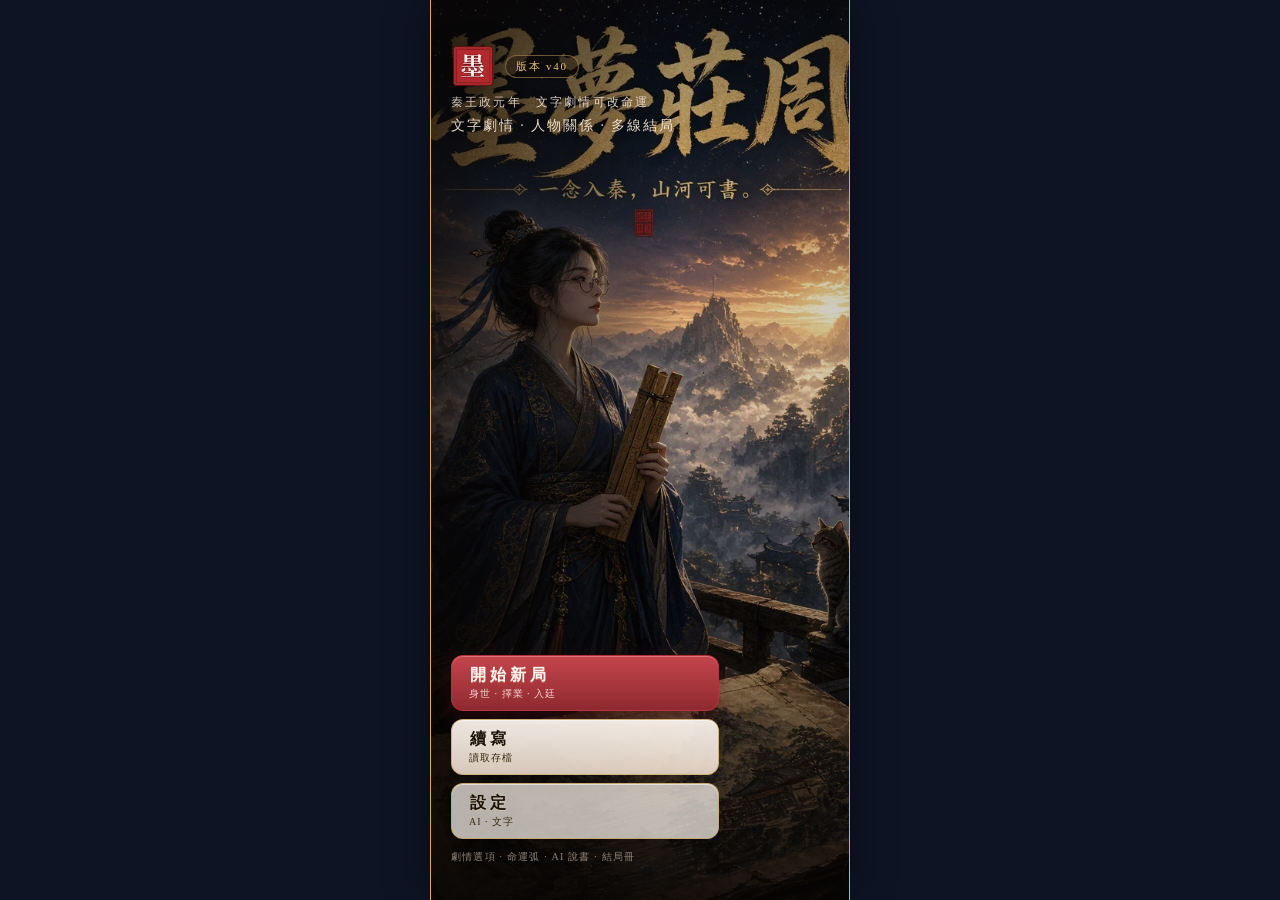
==== commit b67232df: "v40: female hero face + scroll/page polish Replace face_hero.webp with new female protagonist art; a" ====
--- a/index.html
+++ b/index.html
@@ -12,7 +12,7 @@
 <meta name="theme-color" content="#f6ebe4">
 <title>墨夢莊周</title>
 <link rel="icon" href="data:image/svg+xml,%3Csvg xmlns='http://www.w3.org/2000/svg' viewBox='0 0 64 64'%3E%3Crect x='4' y='4' width='56' height='56' rx='10' fill='%23b8323a'/%3E%3Ctext x='32' y='44' font-size='34' text-anchor='middle' fill='%23fbf3ee' font-family='serif'%3E墨%3C/text%3E%3C/svg%3E">
-<link rel="stylesheet" href="style.css?v=39">
+<link rel="stylesheet" href="style.css?v=40">
 </head>
 <body x-apple-data-detectors="false">
 <div id="app">
@@ -20,15 +20,15 @@
   <section id="screen-title" class="screen on">
     <div class="title-bg" aria-hidden="true">
       <picture>
-        <source srcset="assets/bg_title.webp?v=39" type="image/webp">
-        <img src="assets/bg_title.jpg?v=39" alt="" decoding="async">
+        <source srcset="assets/bg_title.webp?v=40" type="image/webp">
+        <img src="assets/bg_title.jpg?v=40" alt="" decoding="async">
       </picture>
       <div class="title-bg-shade"></div>
     </div>
     <div class="title-content title-poster">
       <div class="title-hero-block">
         <div class="title-brand-row">
-          <img class="tseal-img" src="assets/seal_mo.webp?v=39" alt="墨" width="64" height="64" decoding="async">
+          <img class="tseal-img" src="assets/seal_mo.webp?v=40" alt="墨" width="64" height="64" decoding="async">
           <p class="title-ver-inline" id="game-version">版本 v39</p>
         </div>
         <h1>墨夢莊周</h1>
@@ -100,8 +100,8 @@
     <!-- 全屏場景 -->
     <div class="vn-stage" id="adventure-scene">
       <picture id="scene-pic">
-        <source id="scene-webp" srcset="assets/bg_busy_farm.webp?v=39" type="image/webp">
-        <img id="scene-img" src="assets/bg_busy_farm.webp?v=39" alt="場景" class="scene-img" decoding="async">
+        <source id="scene-webp" srcset="assets/bg_busy_farm.webp?v=40" type="image/webp">
+        <img id="scene-img" src="assets/bg_busy_farm.webp?v=40" alt="場景" class="scene-img" decoding="async">
       </picture>
       <div class="season-tint" id="season-tint" data-season="0"></div>
       <canvas id="worker-layer" class="worker-layer" aria-hidden="true" hidden></canvas>
@@ -115,7 +115,7 @@
     <header id="hud" class="hud-scroll">
       <div class="hud-left">
         <button type="button" id="hSeal" class="hud-avatar-btn" aria-label="狀態" title="開啟行事">
-          <img id="hud-avatar" src="assets/face_hero.webp?v=39" alt="主角" width="56" height="56" decoding="async">
+          <img id="hud-avatar" src="assets/face_hero.webp?v=40" alt="主角" width="56" height="56" decoding="async">
           <span id="hDaySeal" class="hud-seal-badge">春</span>
           <small id="hPer" hidden>晨</small>
         </button>
@@ -184,22 +184,22 @@
 
     <!-- 底欄 · v26 圓形圖標 Dock -->
     <nav id="tabs" class="tabs-dock" aria-label="主選單">
-      <button type="button" id="tab-story" data-t="story"><i class="tab-ico"><img src="assets/ui/pin_map.webp?v=39" alt="" width="40" height="40" decoding="async"></i><span>繼續</span><em class="tab-dot" id="story-dot" hidden></em></button>
-      <button type="button" id="tab-map" data-t="map" hidden><i class="tab-ico"><img src="assets/ui/pin_map.webp?v=39" alt="" width="40" height="40" decoding="async"></i><span>場景</span><em class="tab-dot" id="map-dot" hidden></em></button>
-      <button type="button" id="btn-bag" data-t="bag"><i class="tab-ico"><img src="assets/ui/pin_bag.webp?v=39" alt="" width="40" height="40" decoding="async"></i><span>行囊</span></button>
-      <button type="button" id="tab-ppl" data-t="ppl"><i class="tab-ico"><img src="assets/ui/pin_ppl.webp?v=39" alt="" width="40" height="40" decoding="async"></i><span>人脈</span><em class="tab-dot" id="ppl-dot" hidden></em></button>
-      <button type="button" id="btn-quest" data-t="quest"><i class="tab-ico"><img src="assets/ui/pin_quest.webp?v=39" alt="" width="40" height="40" decoding="async"></i><span>差事</span><em id="quest-dot" hidden></em></button>
-      <button type="button" id="btn-menu" data-t="menu"><i class="tab-ico"><img src="assets/ui/pin_menu.webp?v=39" alt="" width="40" height="40" decoding="async"></i><span>選單</span><em class="tab-dot" id="menu-dot" hidden></em></button>
+      <button type="button" id="tab-story" data-t="story"><i class="tab-ico"><img src="assets/ui/pin_map.webp?v=40" alt="" width="40" height="40" decoding="async"></i><span>繼續</span><em class="tab-dot" id="story-dot" hidden></em></button>
+      <button type="button" id="tab-map" data-t="map" hidden><i class="tab-ico"><img src="assets/ui/pin_map.webp?v=40" alt="" width="40" height="40" decoding="async"></i><span>場景</span><em class="tab-dot" id="map-dot" hidden></em></button>
+      <button type="button" id="btn-bag" data-t="bag"><i class="tab-ico"><img src="assets/ui/pin_bag.webp?v=40" alt="" width="40" height="40" decoding="async"></i><span>行囊</span></button>
+      <button type="button" id="tab-ppl" data-t="ppl"><i class="tab-ico"><img src="assets/ui/pin_ppl.webp?v=40" alt="" width="40" height="40" decoding="async"></i><span>人脈</span><em class="tab-dot" id="ppl-dot" hidden></em></button>
+      <button type="button" id="btn-quest" data-t="quest"><i class="tab-ico"><img src="assets/ui/pin_quest.webp?v=40" alt="" width="40" height="40" decoding="async"></i><span>差事</span><em id="quest-dot" hidden></em></button>
+      <button type="button" id="btn-menu" data-t="menu"><i class="tab-ico"><img src="assets/ui/pin_menu.webp?v=40" alt="" width="40" height="40" decoding="async"></i><span>選單</span><em class="tab-dot" id="menu-dot" hidden></em></button>
     </nav>
     <!-- 職業裝飾列（主畫面底部點綴，窄屏可捲） -->
     <div id="career-strip" class="career-strip" aria-hidden="true" hidden>
-      <figure><img src="assets/char_farmer_m.webp?v=39" alt=""><figcaption>農夫</figcaption></figure>
-      <figure><img src="assets/char_doctor.webp?v=39" alt=""><figcaption>醫者</figcaption></figure>
-      <figure><img src="assets/char_merchant.webp?v=39" alt=""><figcaption>商賈</figcaption></figure>
-      <figure><img src="assets/char_soldier.webp?v=39" alt=""><figcaption>武卒</figcaption></figure>
-      <figure><img src="assets/char_craftsman.webp?v=39" alt=""><figcaption>工匠</figcaption></figure>
-      <figure><img src="assets/char_hunter.webp?v=39" alt=""><figcaption>獵戶</figcaption></figure>
-      <figure><img src="assets/char_ranger.webp?v=39" alt=""><figcaption>遊俠</figcaption></figure>
+      <figure><img src="assets/char_farmer_m.webp?v=40" alt=""><figcaption>農夫</figcaption></figure>
+      <figure><img src="assets/char_doctor.webp?v=40" alt=""><figcaption>醫者</figcaption></figure>
+      <figure><img src="assets/char_merchant.webp?v=40" alt=""><figcaption>商賈</figcaption></figure>
+      <figure><img src="assets/char_soldier.webp?v=40" alt=""><figcaption>武卒</figcaption></figure>
+      <figure><img src="assets/char_craftsman.webp?v=40" alt=""><figcaption>工匠</figcaption></figure>
+      <figure><img src="assets/char_hunter.webp?v=40" alt=""><figcaption>獵戶</figcaption></figure>
+      <figure><img src="assets/char_ranger.webp?v=40" alt=""><figcaption>遊俠</figcaption></figure>
     </div>
 
     <!-- 隱藏舊 mode-tab 供腳本切換狀態（地圖內按鈕會同步） -->
@@ -349,7 +349,7 @@
       </div>
       <div class="sbody act-body">
         <div class="act-scene" id="act-scene">
-          <img id="act-scene-img" src="assets/bg_busy_farm.webp?v=39" alt="場景" class="act-scene-img" decoding="async">
+          <img id="act-scene-img" src="assets/bg_busy_farm.webp?v=40" alt="場景" class="act-scene-img" decoding="async">
           <canvas id="act-worker-layer" class="act-worker-layer" aria-hidden="true"></canvas>
           <div class="act-scene-cap" id="act-scene-cap">場景人物走動</div>
         </div>
@@ -726,7 +726,7 @@
   <div id="modal-talk" class="modal" hidden>
     <div class="modal-card wide parchment talk-card">
       <div class="talk-head">
-        <img id="talk-face" class="talk-face" src="assets/face_scholar.webp?v=39" alt="" width="72" height="72" decoding="async">
+        <img id="talk-face" class="talk-face" src="assets/face_scholar.webp?v=40" alt="" width="72" height="72" decoding="async">
         <h2 id="talk-npc-name">鄉鄰</h2>
       </div>
       <div class="talk-present" id="talk-present" aria-label="在場之人"></div>
@@ -817,7 +817,7 @@
   <div id="modal-event" class="modal" hidden>
     <div class="modal-card wide parchment">
       <div class="event-head">
-        <img id="event-face" class="event-face" src="assets/face_merchant.webp?v=39" alt="來訪" width="72" height="72" decoding="async">
+        <img id="event-face" class="event-face" src="assets/face_merchant.webp?v=40" alt="來訪" width="72" height="72" decoding="async">
         <h2 id="event-title">來訪</h2>
       </div>
       <p id="event-body" class="event-body"></p>
@@ -903,7 +903,7 @@
       </div>
       <div class="wave-label" id="wave-label">第 1／3 波</div>
       <div class="hp-block player">
-        <img class="battle-hero" src="assets/char_hero.webp?v=39" alt="" decoding="async">
+        <img class="battle-hero" src="assets/char_hero.webp?v=40" alt="" decoding="async">
         <div class="hp-name">你</div>
         <div class="hp-bar"><div class="hp-fill player" id="player-hp-fill"></div></div>
         <div class="hp-num" id="player-hp-num">0/0</div>
@@ -984,20 +984,20 @@
   </div>
 
 
-<script src="modes.js?v=39"></script>
-<script src="combat_data.js?v=39"></script>
-<script src="equip.js?v=39"></script>
-<script src="arcs.js?v=39"></script>
-<script src="plots.js?v=39"></script>
-<script src="ai.js?v=39"></script>
-<script src="factions.js?v=39"></script>
-<script src="world.js?v=39"></script>
-<script src="story.js?v=39"></script>
-<script src="workers.js?v=39"></script>
-<script src="npc_ai.js?v=39"></script>
-<script src="codex.js?v=39"></script>
-<script src="story_flow.js?v=39"></script>
-<script src="game.js?v=39"></script>
+<script src="modes.js?v=40"></script>
+<script src="combat_data.js?v=40"></script>
+<script src="equip.js?v=40"></script>
+<script src="arcs.js?v=40"></script>
+<script src="plots.js?v=40"></script>
+<script src="ai.js?v=40"></script>
+<script src="factions.js?v=40"></script>
+<script src="world.js?v=40"></script>
+<script src="story.js?v=40"></script>
+<script src="workers.js?v=40"></script>
+<script src="npc_ai.js?v=40"></script>
+<script src="codex.js?v=40"></script>
+<script src="story_flow.js?v=40"></script>
+<script src="game.js?v=40"></script>
 </body>
 </html>
 
--- a/style.css
+++ b/style.css
@@ -2610,3 +2610,149 @@
 .vn-text-mode .pin[data-mode="farm"]{display:none!important}
 /* keep v38 screen stack safety even without dash */
 #screen-game.vn-text-mode[hidden]{display:none!important;pointer-events:none!important;visibility:hidden!important}
+
+/* ========== v40：各頁可捲 · 劇情區安全帶 · 女主角臉 ========== */
+/* 標題：矮屏可捲，唔被裁 */
+#screen-title{
+  overflow:auto!important;
+  -webkit-overflow-scrolling:touch;
+}
+#screen-title .title-content{
+  min-height:100%;
+  min-height:100dvh;
+  min-height:100svh;
+  justify-content:flex-end;
+  box-sizing:border-box;
+}
+
+/* 擇業：同身世頁——外殼固定、內紙捲動 */
+#screen-career{
+  display:flex!important;
+  flex-direction:column;
+  overflow:hidden!important;
+  -webkit-overflow-scrolling:touch;
+  background:var(--chrome, #15202a);
+  background-image:none;
+  min-height:100%;
+  min-height:100dvh;
+  min-height:100svh;
+}
+#screen-career[hidden]{display:none!important;}
+#screen-career .career-wrap{
+  flex:1 1 auto;
+  min-height:0;
+  overflow:auto;
+  -webkit-overflow-scrolling:touch;
+  margin:calc(var(--sat) + 12px) 12px calc(var(--sab) + 12px)!important;
+  padding:16px 14px 20px!important;
+  max-height:none!important;
+}
+
+/* 身世：確保內層真係唯一捲動容器 */
+#screen-create{
+  height:100%;
+  max-height:100%;
+}
+#screen-create .create-wrap{
+  overscroll-behavior:contain;
+  padding-bottom:28px!important;
+}
+
+/* 主遊戲文字模式：場景縮頂、劇情面板佔中段、可獨立捲 */
+#screen-game.vn-text-mode{
+  display:flex!important;
+  flex-direction:column;
+  overflow:hidden!important;
+}
+#screen-game.vn-text-mode[hidden]{display:none!important;}
+.vn-text-mode #adventure-scene.vn-stage,
+.vn-text-mode #adventure-scene{
+  position:absolute!important;
+  left:0;right:0;top:0;
+  inset:auto!important;
+  height:min(30vh, 220px);
+  max-height:32vh;
+  min-height:22vh;
+  overflow:hidden;
+  z-index:1;
+}
+.vn-text-mode #story-panel.story-panel,
+.vn-text-mode #story-panel{
+  position:absolute!important;
+  left:10px;right:10px;
+  top:calc(var(--sat) + min(30vh, 220px) - 8px);
+  bottom:calc(var(--tabh) + 12px);
+  max-height:none!important;
+  margin:0!important;
+  z-index:5;
+  overflow:auto;
+  -webkit-overflow-scrolling:touch;
+  overscroll-behavior:contain;
+  padding-bottom:16px;
+}
+/* 文字模式：縮小日誌區，保留 FAB；劇情面板停在其上方 */
+.vn-text-mode #box.vn-log-box{
+  max-height:12vh!important;
+  min-height:0!important;
+  opacity:.94;
+  padding-top:10px;
+  padding-bottom:8px;
+  z-index:6;
+}
+.vn-text-mode #box.vn-log-box #txt{
+  max-height:calc(12px * 1.5 * 2.2);
+  min-height:0;
+}
+.vn-text-mode #story-panel.story-panel,
+.vn-text-mode #story-panel{
+  bottom:calc(var(--tabh) + 12vh + 18px)!important;
+}
+@media (max-width:420px){
+  .vn-text-mode #adventure-scene.vn-stage,
+  .vn-text-mode #adventure-scene{
+    height:min(24vh, 168px);
+    min-height:18vh;
+    max-height:26vh;
+  }
+  .vn-text-mode #story-panel.story-panel,
+  .vn-text-mode #story-panel{
+    top:calc(var(--sat) + min(24vh, 168px) - 6px)!important;
+    bottom:calc(var(--tabh) + 12vh + 14px)!important;
+  }
+  .vn-text-mode #box.vn-log-box{max-height:11vh!important;}
+}
+
+/* Sheet／Modal：矮屏可捲、唔被底欄／安全區切 */
+.sheet{
+  max-height:100%;
+  overscroll-behavior:contain;
+}
+.sheet .sbody{
+  overscroll-behavior:contain;
+  padding-bottom:calc(24px + var(--sab))!important;
+}
+.modal{
+  overflow:auto;
+  -webkit-overflow-scrolling:touch;
+  overscroll-behavior:contain;
+  align-items:flex-start;
+  padding-top:max(12px, var(--sat));
+  padding-bottom:max(16px, var(--sab));
+}
+.modal-card,
+.modal-card.wide,
+.modal-card.parchment{
+  max-height:min(88vh, calc(100% - 24px));
+  overflow:auto;
+  -webkit-overflow-scrolling:touch;
+  overscroll-behavior:contain;
+}
+.codex-list,.read-body{
+  overscroll-behavior:contain;
+}
+
+/* HUD 頭像：女主角圖偏上對焦 */
+#hud-avatar,
+.hud-avatar-btn img{
+  object-position:50% 18%!important;
+}
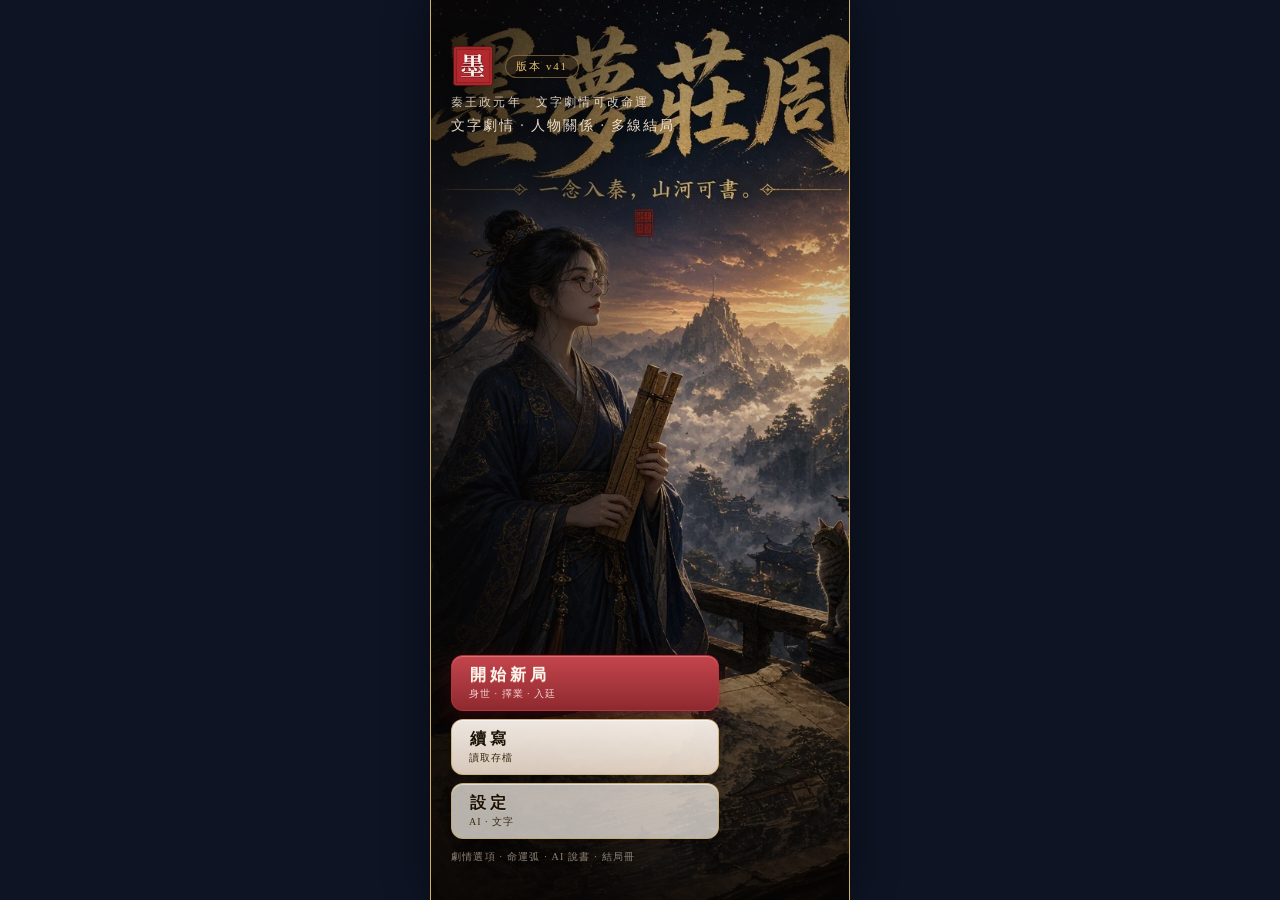
==== commit 3f4a64b4: "v41: fix VN overlap UI, 男扮女裝, 入宮 like Qin gates - Story panel no longer covers FAB/nameplate/dock; i" ====
--- a/index.html
+++ b/index.html
@@ -12,7 +12,7 @@
 <meta name="theme-color" content="#f6ebe4">
 <title>墨夢莊周</title>
 <link rel="icon" href="data:image/svg+xml,%3Csvg xmlns='http://www.w3.org/2000/svg' viewBox='0 0 64 64'%3E%3Crect x='4' y='4' width='56' height='56' rx='10' fill='%23b8323a'/%3E%3Ctext x='32' y='44' font-size='34' text-anchor='middle' fill='%23fbf3ee' font-family='serif'%3E墨%3C/text%3E%3C/svg%3E">
-<link rel="stylesheet" href="style.css?v=40">
+<link rel="stylesheet" href="style.css?v=41">
 </head>
 <body x-apple-data-detectors="false">
 <div id="app">
@@ -20,15 +20,15 @@
   <section id="screen-title" class="screen on">
     <div class="title-bg" aria-hidden="true">
       <picture>
-        <source srcset="assets/bg_title.webp?v=40" type="image/webp">
-        <img src="assets/bg_title.jpg?v=40" alt="" decoding="async">
+        <source srcset="assets/bg_title.webp?v=41" type="image/webp">
+        <img src="assets/bg_title.jpg?v=41" alt="" decoding="async">
       </picture>
       <div class="title-bg-shade"></div>
     </div>
     <div class="title-content title-poster">
       <div class="title-hero-block">
         <div class="title-brand-row">
-          <img class="tseal-img" src="assets/seal_mo.webp?v=40" alt="墨" width="64" height="64" decoding="async">
+          <img class="tseal-img" src="assets/seal_mo.webp?v=41" alt="墨" width="64" height="64" decoding="async">
           <p class="title-ver-inline" id="game-version">版本 v39</p>
         </div>
         <h1>墨夢莊周</h1>
@@ -64,6 +64,10 @@
         <span class="flabel">女扮男裝</span>
         <label class="field check"><input type="checkbox" id="create-disguise"> 以男子裝束行走江湖（易入禁地，有識破風險）</label>
       </div>
+      <div class="field" id="disguise-m-field" hidden>
+        <span class="flabel">男扮女裝</span>
+        <label class="field check"><input type="checkbox" id="create-disguise-m"> 以女子裝束行走（易近女眷／后宮外，有識破風險）</label>
+      </div>
       <div class="field">
         <span class="flabel">出身</span>
         <div class="origin-grid" id="origin-grid"></div>
@@ -100,8 +104,8 @@
     <!-- 全屏場景 -->
     <div class="vn-stage" id="adventure-scene">
       <picture id="scene-pic">
-        <source id="scene-webp" srcset="assets/bg_busy_farm.webp?v=40" type="image/webp">
-        <img id="scene-img" src="assets/bg_busy_farm.webp?v=40" alt="場景" class="scene-img" decoding="async">
+        <source id="scene-webp" srcset="assets/bg_busy_farm.webp?v=41" type="image/webp">
+        <img id="scene-img" src="assets/bg_busy_farm.webp?v=41" alt="場景" class="scene-img" decoding="async">
       </picture>
       <div class="season-tint" id="season-tint" data-season="0"></div>
       <canvas id="worker-layer" class="worker-layer" aria-hidden="true" hidden></canvas>
@@ -115,7 +119,7 @@
     <header id="hud" class="hud-scroll">
       <div class="hud-left">
         <button type="button" id="hSeal" class="hud-avatar-btn" aria-label="狀態" title="開啟行事">
-          <img id="hud-avatar" src="assets/face_hero.webp?v=40" alt="主角" width="56" height="56" decoding="async">
+          <img id="hud-avatar" src="assets/face_hero.webp?v=41" alt="主角" width="56" height="56" decoding="async">
           <span id="hDaySeal" class="hud-seal-badge">春</span>
           <small id="hPer" hidden>晨</small>
         </button>
@@ -184,22 +188,22 @@
 
     <!-- 底欄 · v26 圓形圖標 Dock -->
     <nav id="tabs" class="tabs-dock" aria-label="主選單">
-      <button type="button" id="tab-story" data-t="story"><i class="tab-ico"><img src="assets/ui/pin_map.webp?v=40" alt="" width="40" height="40" decoding="async"></i><span>繼續</span><em class="tab-dot" id="story-dot" hidden></em></button>
-      <button type="button" id="tab-map" data-t="map" hidden><i class="tab-ico"><img src="assets/ui/pin_map.webp?v=40" alt="" width="40" height="40" decoding="async"></i><span>場景</span><em class="tab-dot" id="map-dot" hidden></em></button>
-      <button type="button" id="btn-bag" data-t="bag"><i class="tab-ico"><img src="assets/ui/pin_bag.webp?v=40" alt="" width="40" height="40" decoding="async"></i><span>行囊</span></button>
-      <button type="button" id="tab-ppl" data-t="ppl"><i class="tab-ico"><img src="assets/ui/pin_ppl.webp?v=40" alt="" width="40" height="40" decoding="async"></i><span>人脈</span><em class="tab-dot" id="ppl-dot" hidden></em></button>
-      <button type="button" id="btn-quest" data-t="quest"><i class="tab-ico"><img src="assets/ui/pin_quest.webp?v=40" alt="" width="40" height="40" decoding="async"></i><span>差事</span><em id="quest-dot" hidden></em></button>
-      <button type="button" id="btn-menu" data-t="menu"><i class="tab-ico"><img src="assets/ui/pin_menu.webp?v=40" alt="" width="40" height="40" decoding="async"></i><span>選單</span><em class="tab-dot" id="menu-dot" hidden></em></button>
+      <button type="button" id="tab-story" data-t="story"><i class="tab-ico"><img src="assets/ui/pin_map.webp?v=41" alt="" width="40" height="40" decoding="async"></i><span>繼續</span><em class="tab-dot" id="story-dot" hidden></em></button>
+      <button type="button" id="tab-map" data-t="map"><i class="tab-ico"><img src="assets/ui/pin_map.webp?v=41" alt="" width="40" height="40" decoding="async"></i><span>場景</span><em class="tab-dot" id="map-dot" hidden></em></button>
+      <button type="button" id="btn-bag" data-t="bag"><i class="tab-ico"><img src="assets/ui/pin_bag.webp?v=41" alt="" width="40" height="40" decoding="async"></i><span>行囊</span></button>
+      <button type="button" id="tab-ppl" data-t="ppl"><i class="tab-ico"><img src="assets/ui/pin_ppl.webp?v=41" alt="" width="40" height="40" decoding="async"></i><span>人脈</span><em class="tab-dot" id="ppl-dot" hidden></em></button>
+      <button type="button" id="btn-quest" data-t="quest"><i class="tab-ico"><img src="assets/ui/pin_quest.webp?v=41" alt="" width="40" height="40" decoding="async"></i><span>差事</span><em id="quest-dot" hidden></em></button>
+      <button type="button" id="btn-menu" data-t="menu"><i class="tab-ico"><img src="assets/ui/pin_menu.webp?v=41" alt="" width="40" height="40" decoding="async"></i><span>選單</span><em class="tab-dot" id="menu-dot" hidden></em></button>
     </nav>
     <!-- 職業裝飾列（主畫面底部點綴，窄屏可捲） -->
     <div id="career-strip" class="career-strip" aria-hidden="true" hidden>
-      <figure><img src="assets/char_farmer_m.webp?v=40" alt=""><figcaption>農夫</figcaption></figure>
-      <figure><img src="assets/char_doctor.webp?v=40" alt=""><figcaption>醫者</figcaption></figure>
-      <figure><img src="assets/char_merchant.webp?v=40" alt=""><figcaption>商賈</figcaption></figure>
-      <figure><img src="assets/char_soldier.webp?v=40" alt=""><figcaption>武卒</figcaption></figure>
-      <figure><img src="assets/char_craftsman.webp?v=40" alt=""><figcaption>工匠</figcaption></figure>
-      <figure><img src="assets/char_hunter.webp?v=40" alt=""><figcaption>獵戶</figcaption></figure>
-      <figure><img src="assets/char_ranger.webp?v=40" alt=""><figcaption>遊俠</figcaption></figure>
+      <figure><img src="assets/char_farmer_m.webp?v=41" alt=""><figcaption>農夫</figcaption></figure>
+      <figure><img src="assets/char_doctor.webp?v=41" alt=""><figcaption>醫者</figcaption></figure>
+      <figure><img src="assets/char_merchant.webp?v=41" alt=""><figcaption>商賈</figcaption></figure>
+      <figure><img src="assets/char_soldier.webp?v=41" alt=""><figcaption>武卒</figcaption></figure>
+      <figure><img src="assets/char_craftsman.webp?v=41" alt=""><figcaption>工匠</figcaption></figure>
+      <figure><img src="assets/char_hunter.webp?v=41" alt=""><figcaption>獵戶</figcaption></figure>
+      <figure><img src="assets/char_ranger.webp?v=41" alt=""><figcaption>遊俠</figcaption></figure>
     </div>
 
     <!-- 隱藏舊 mode-tab 供腳本切換狀態（地圖內按鈕會同步） -->
@@ -349,7 +353,7 @@
       </div>
       <div class="sbody act-body">
         <div class="act-scene" id="act-scene">
-          <img id="act-scene-img" src="assets/bg_busy_farm.webp?v=40" alt="場景" class="act-scene-img" decoding="async">
+          <img id="act-scene-img" src="assets/bg_busy_farm.webp?v=41" alt="場景" class="act-scene-img" decoding="async">
           <canvas id="act-worker-layer" class="act-worker-layer" aria-hidden="true"></canvas>
           <div class="act-scene-cap" id="act-scene-cap">場景人物走動</div>
         </div>
@@ -726,7 +730,7 @@
   <div id="modal-talk" class="modal" hidden>
     <div class="modal-card wide parchment talk-card">
       <div class="talk-head">
-        <img id="talk-face" class="talk-face" src="assets/face_scholar.webp?v=40" alt="" width="72" height="72" decoding="async">
+        <img id="talk-face" class="talk-face" src="assets/face_scholar.webp?v=41" alt="" width="72" height="72" decoding="async">
         <h2 id="talk-npc-name">鄉鄰</h2>
       </div>
       <div class="talk-present" id="talk-present" aria-label="在場之人"></div>
@@ -754,7 +758,8 @@
       <div class="bag-grid" id="bag-grid"></div>
       <h3 class="bag-section-title">裝備庫</h3>
       <div class="gear-list" id="gear-list"></div>
-      <div class="modal-actions row">
+      <div class="modal-actions row bag-acts">
+        <button type="button" class="btn" id="btn-bag-disguise" hidden>更衣扮相</button>
         <button type="button" class="btn primary" id="btn-bag-sell">賣材料</button>
         <button type="button" class="btn ghost" id="btn-close-bag">關閉</button>
       </div>
@@ -799,7 +804,7 @@
       <h2>選單</h2>
       <p class="ver-line" id="menu-version">版本 v39</p>
       <button type="button" class="btn" id="btn-save">立即存檔</button>
-      <button type="button" class="btn" id="btn-toggle-disguise" hidden>女扮男裝</button>
+      <button type="button" class="btn" id="btn-toggle-disguise" hidden>更衣扮相</button>
       <button type="button" class="btn primary" id="btn-menu-story">劇情繼續</button>
       <button type="button" class="btn" id="btn-menu-rel">關係圖</button>
       <button type="button" class="btn" id="btn-menu-codex">百科 · 世界書</button>
@@ -817,7 +822,7 @@
   <div id="modal-event" class="modal" hidden>
     <div class="modal-card wide parchment">
       <div class="event-head">
-        <img id="event-face" class="event-face" src="assets/face_merchant.webp?v=40" alt="來訪" width="72" height="72" decoding="async">
+        <img id="event-face" class="event-face" src="assets/face_merchant.webp?v=41" alt="來訪" width="72" height="72" decoding="async">
         <h2 id="event-title">來訪</h2>
       </div>
       <p id="event-body" class="event-body"></p>
@@ -903,7 +908,7 @@
       </div>
       <div class="wave-label" id="wave-label">第 1／3 波</div>
       <div class="hp-block player">
-        <img class="battle-hero" src="assets/char_hero.webp?v=40" alt="" decoding="async">
+        <img class="battle-hero" src="assets/char_hero.webp?v=41" alt="" decoding="async">
         <div class="hp-name">你</div>
         <div class="hp-bar"><div class="hp-fill player" id="player-hp-fill"></div></div>
         <div class="hp-num" id="player-hp-num">0/0</div>
@@ -984,20 +989,20 @@
   </div>
 
 
-<script src="modes.js?v=40"></script>
-<script src="combat_data.js?v=40"></script>
-<script src="equip.js?v=40"></script>
-<script src="arcs.js?v=40"></script>
-<script src="plots.js?v=40"></script>
-<script src="ai.js?v=40"></script>
-<script src="factions.js?v=40"></script>
-<script src="world.js?v=40"></script>
-<script src="story.js?v=40"></script>
-<script src="workers.js?v=40"></script>
-<script src="npc_ai.js?v=40"></script>
-<script src="codex.js?v=40"></script>
-<script src="story_flow.js?v=40"></script>
-<script src="game.js?v=40"></script>
+<script src="modes.js?v=41"></script>
+<script src="combat_data.js?v=41"></script>
+<script src="equip.js?v=41"></script>
+<script src="arcs.js?v=41"></script>
+<script src="plots.js?v=41"></script>
+<script src="ai.js?v=41"></script>
+<script src="factions.js?v=41"></script>
+<script src="world.js?v=41"></script>
+<script src="story.js?v=41"></script>
+<script src="workers.js?v=41"></script>
+<script src="npc_ai.js?v=41"></script>
+<script src="codex.js?v=41"></script>
+<script src="story_flow.js?v=41"></script>
+<script src="game.js?v=41"></script>
 </body>
 </html>
 
--- a/style.css
+++ b/style.css
@@ -2756,3 +2756,152 @@
 .hud-avatar-btn img{
   object-position:50% 18%!important;
 }
+
+/* ========== v41：劇情區唔疊 FAB／底欄 · iPhone Safari 安全帶 · 扮相 HUD ========== */
+:root{
+  --vn-tools:56px;
+}
+/* HUD 唔出多餘捲軸 */
+#hud.hud-scroll,#hud{
+  overflow:visible!important;
+  max-height:none;
+}
+#hud .hud-left,#hStat.hud-res{
+  overflow:visible;
+}
+#meters{overflow:visible;pointer-events:none;}
+
+/* 底欄：bottom 已含 safe-area，唔好再喺 padding 疊一次 sab */
+#tabs.tabs-dock,#tabs{
+  bottom:max(env(safe-area-inset-bottom,0px),6px)!important;
+  padding:8px 4px 10px!important;
+  box-sizing:border-box;
+}
+
+/* VN：場景再矮啲，畀劇情／選項 */
+.vn-text-mode #adventure-scene.vn-stage,
+.vn-text-mode #adventure-scene{
+  height:min(20vh,140px)!important;
+  min-height:96px!important;
+  max-height:22vh!important;
+  z-index:1;
+}
+/* VN：工具列（回顧／AUTO／存檔／支線）收進 #box 內，唔再浮喺羊皮紙上 */
+.vn-text-mode #box.vn-log-box{
+  position:absolute!important;
+  left:8px;right:8px;
+  bottom:calc(var(--tabh) + 4px)!important;
+  z-index:7;
+  max-height:none!important;
+  min-height:0!important;
+  height:auto!important;
+  padding:8px 10px 8px!important;
+  display:flex;
+  flex-direction:column;
+  gap:6px;
+  opacity:1;
+  overflow:visible;
+}
+.vn-text-mode #box.vn-log-box #nameplate,
+.vn-text-mode #box.vn-log-box #nameplate.on{
+  position:relative!important;
+  left:auto!important;top:auto!important;
+  align-self:flex-start;
+  margin:0;
+  height:22px;
+  font-size:10px;
+  z-index:1;
+}
+.vn-text-mode #box.vn-log-box #quick{
+  position:relative!important;
+  left:auto!important;right:auto!important;
+  top:auto!important;bottom:auto!important;
+  display:flex!important;
+  justify-content:space-between;
+  align-items:center;
+  gap:6px;
+  pointer-events:auto;
+  margin:0;
+  z-index:2;
+}
+.vn-text-mode #box.vn-log-box #quick button,
+.vn-text-mode #box.vn-log-box #quick .fab{
+  width:44px!important;height:40px!important;
+  min-width:44px!important;min-height:40px!important;
+  font-size:10px!important;
+  border-radius:12px;
+}
+.vn-text-mode #box.vn-log-box #quick .fab-primary{
+  width:48px!important;height:44px!important;
+  min-width:48px!important;min-height:44px!important;
+}
+.vn-text-mode #box.vn-log-box #txt,
+.vn-text-mode #box.vn-log-box #inrow,
+.vn-text-mode #box.vn-log-box #auto-label{
+  display:none!important;
+}
+/* 劇情羊皮紙：頂接場景，底停喺工具列之上，內部可捲，選項永遠到得 */
+.vn-text-mode #story-panel.story-panel,
+.vn-text-mode #story-panel{
+  position:absolute!important;
+  left:8px;right:8px;
+  top:calc(var(--sat) + min(20vh,140px) + 4px)!important;
+  bottom:calc(var(--tabh) + var(--vn-tools) + 28px)!important;
+  max-height:none!important;
+  margin:0!important;
+  z-index:5;
+  overflow-x:hidden;
+  overflow-y:auto;
+  -webkit-overflow-scrolling:touch;
+  overscroll-behavior:contain;
+  padding:12px 12px 14px!important;
+  display:flex!important;
+  flex-direction:column;
+}
+.vn-text-mode #story-panel .story-text{
+  flex:0 0 auto;
+  min-height:0;
+  margin-bottom:10px;
+}
+.vn-text-mode #story-panel .story-choices{
+  flex:0 0 auto;
+  padding-bottom:4px;
+}
+.vn-text-mode #story-panel .story-hint{
+  flex:0 0 auto;
+  margin-top:8px;
+  padding-bottom:4px;
+}
+.vn-text-mode #place-chip{display:none!important;}
+
+@media (max-width:420px){
+  :root{--vn-tools:52px;--tabh:calc(72px + var(--sab));}
+  .vn-text-mode #adventure-scene.vn-stage,
+  .vn-text-mode #adventure-scene{
+    height:min(16vh,110px)!important;
+    min-height:72px!important;
+    max-height:18vh!important;
+  }
+  .vn-text-mode #story-panel.story-panel,
+  .vn-text-mode #story-panel{
+    top:calc(var(--sat) + min(16vh,110px) + 2px)!important;
+    bottom:calc(var(--tabh) + var(--vn-tools) + 24px)!important;
+    padding:10px 10px 12px!important;
+  }
+  .vn-text-mode #box.vn-log-box{
+    bottom:calc(var(--tabh) + 2px)!important;
+    padding:6px 8px!important;
+  }
+  .story-choice{min-height:46px;font-size:14px;padding:10px 12px;}
+}
+/* 極矮屏（Safari 工具列佔位）*/
+@media (max-height:700px){
+  .vn-text-mode #adventure-scene.vn-stage,
+  .vn-text-mode #adventure-scene{
+    height:72px!important;min-height:64px!important;max-height:88px!important;
+  }
+  .vn-text-mode #story-panel.story-panel,
+  .vn-text-mode #story-panel{
+    top:calc(var(--sat) + 76px)!important;
+  }
+}
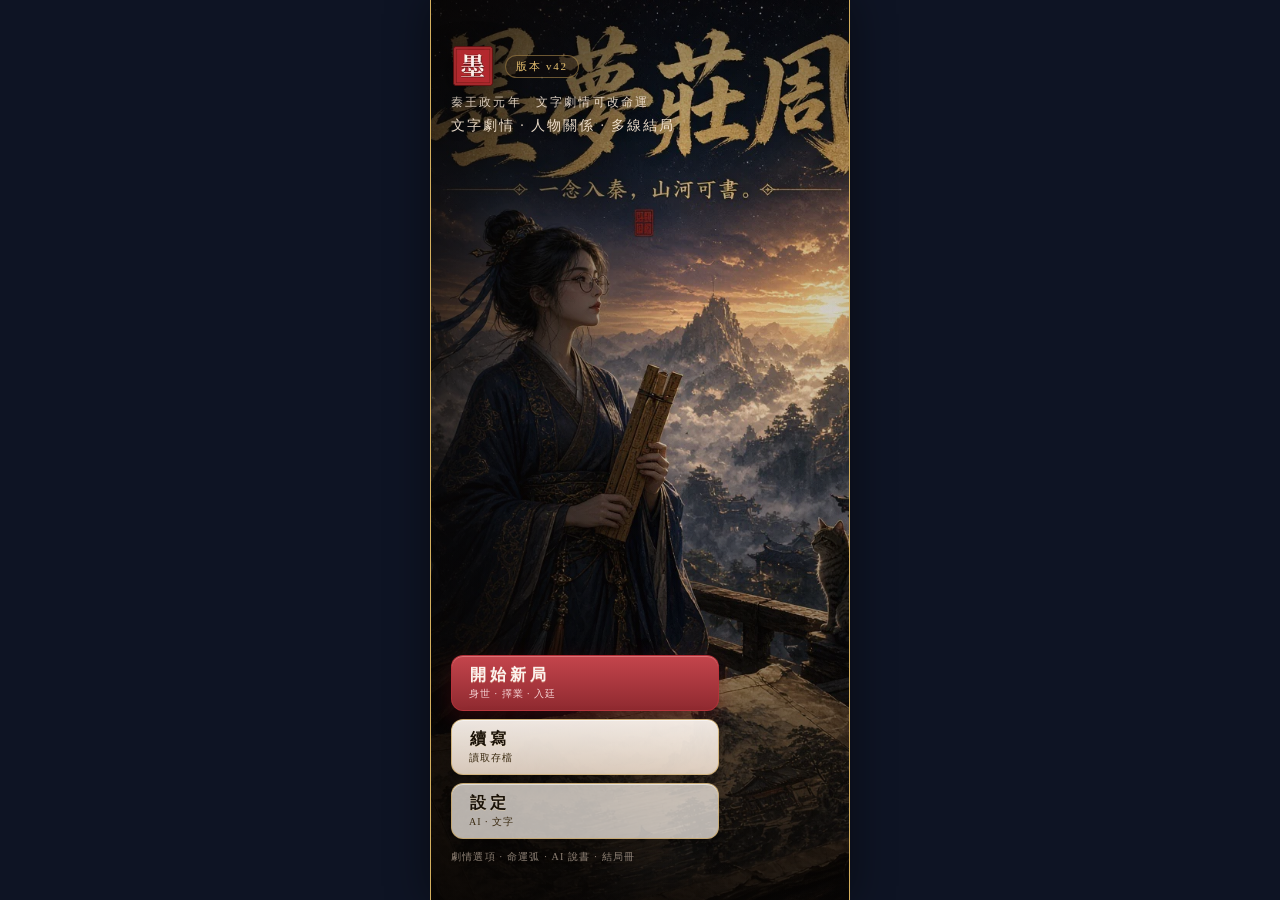
==== commit e7e5e127: "v42: free-act 想說／想做 AI NPC, multi-route sides + arcs - Story panel free input (想說／想做) with AI + offl" ====
--- a/index.html
+++ b/index.html
@@ -1,5 +1,5 @@
 <!DOCTYPE html>
-<!-- v39 text VN · v35 shell + story system · arcs · AI -->
+<!-- v42 free-act VN · v35 shell + story system · arcs · AI -->
 <html lang="zh-Hant">
 <head>
 <meta charset="utf-8">
@@ -12,7 +12,7 @@
 <meta name="theme-color" content="#f6ebe4">
 <title>墨夢莊周</title>
 <link rel="icon" href="data:image/svg+xml,%3Csvg xmlns='http://www.w3.org/2000/svg' viewBox='0 0 64 64'%3E%3Crect x='4' y='4' width='56' height='56' rx='10' fill='%23b8323a'/%3E%3Ctext x='32' y='44' font-size='34' text-anchor='middle' fill='%23fbf3ee' font-family='serif'%3E墨%3C/text%3E%3C/svg%3E">
-<link rel="stylesheet" href="style.css?v=41">
+<link rel="stylesheet" href="style.css?v=42">
 </head>
 <body x-apple-data-detectors="false">
 <div id="app">
@@ -20,15 +20,15 @@
   <section id="screen-title" class="screen on">
     <div class="title-bg" aria-hidden="true">
       <picture>
-        <source srcset="assets/bg_title.webp?v=41" type="image/webp">
-        <img src="assets/bg_title.jpg?v=41" alt="" decoding="async">
+        <source srcset="assets/bg_title.webp?v=42" type="image/webp">
+        <img src="assets/bg_title.jpg?v=42" alt="" decoding="async">
       </picture>
       <div class="title-bg-shade"></div>
     </div>
     <div class="title-content title-poster">
       <div class="title-hero-block">
         <div class="title-brand-row">
-          <img class="tseal-img" src="assets/seal_mo.webp?v=41" alt="墨" width="64" height="64" decoding="async">
+          <img class="tseal-img" src="assets/seal_mo.webp?v=42" alt="墨" width="64" height="64" decoding="async">
           <p class="title-ver-inline" id="game-version">版本 v39</p>
         </div>
         <h1>墨夢莊周</h1>
@@ -104,8 +104,8 @@
     <!-- 全屏場景 -->
     <div class="vn-stage" id="adventure-scene">
       <picture id="scene-pic">
-        <source id="scene-webp" srcset="assets/bg_busy_farm.webp?v=41" type="image/webp">
-        <img id="scene-img" src="assets/bg_busy_farm.webp?v=41" alt="場景" class="scene-img" decoding="async">
+        <source id="scene-webp" srcset="assets/bg_busy_farm.webp?v=42" type="image/webp">
+        <img id="scene-img" src="assets/bg_busy_farm.webp?v=42" alt="場景" class="scene-img" decoding="async">
       </picture>
       <div class="season-tint" id="season-tint" data-season="0"></div>
       <canvas id="worker-layer" class="worker-layer" aria-hidden="true" hidden></canvas>
@@ -119,7 +119,7 @@
     <header id="hud" class="hud-scroll">
       <div class="hud-left">
         <button type="button" id="hSeal" class="hud-avatar-btn" aria-label="狀態" title="開啟行事">
-          <img id="hud-avatar" src="assets/face_hero.webp?v=41" alt="主角" width="56" height="56" decoding="async">
+          <img id="hud-avatar" src="assets/face_hero.webp?v=42" alt="主角" width="56" height="56" decoding="async">
           <span id="hDaySeal" class="hud-seal-badge">春</span>
           <small id="hPer" hidden>晨</small>
         </button>
@@ -147,7 +147,7 @@
         <div class="mt tmp mt-combat" title="戰況／勢力"><em id="hud-faction">獨</em><span id="hud-combat">HP 80</span></div>
         <div class="mt mt-attrs" title="主角屬性" id="hud-attrs-wrap"><em>屬</em><span id="hud-attrs">武0 護0 身0 智0 辯0 運0</span></div>
       </div>
-      <div id="hud-ver" class="hud-ver" title="版本">v39</div>
+      <div id="hud-ver" class="hud-ver" title="版本">v42</div>
     </header>
     <div id="place-chip" aria-live="polite"><span id="place-chip-label">田莊</span></div>
 
@@ -160,7 +160,18 @@
       <div id="story-text" class="story-text">墨夢初開。選擇將改寫秦際天下。</div>
       <div id="story-ai-beat" class="story-ai-beat" hidden></div>
       <div id="story-choices" class="story-choices" role="group" aria-label="劇情選項"></div>
-      <p id="story-hint" class="story-hint tiny muted">點選項推進 · 底欄「繼續」可回到此處</p>
+      <div id="story-free" class="story-free" aria-label="自由行動">
+        <div class="story-free-modes" role="group" aria-label="想說或想做">
+          <button type="button" class="seg active" data-free="say" id="free-mode-say">想說</button>
+          <button type="button" class="seg" data-free="do" id="free-mode-do">想做</button>
+        </div>
+        <div class="story-free-row">
+          <input type="text" id="story-free-input" maxlength="160" placeholder="輸入想說的話／想做的事…" autocomplete="off" enterkeyhint="send">
+          <button type="button" class="btn primary slim" id="story-free-send">送出</button>
+        </div>
+        <p class="tiny muted story-free-hint">自由行動會令在場人物依性格反應，並可能改旗標／好感／門路（有 AI 則更靈活；無則離線模板）。</p>
+      </div>
+      <p id="story-hint" class="story-hint tiny muted">點選項或自由輸入推進 · 底欄「繼續」可回到此處</p>
     </div>
 
     <!-- 對白羊皮紙（次要日誌） -->
@@ -188,22 +199,22 @@
 
     <!-- 底欄 · v26 圓形圖標 Dock -->
     <nav id="tabs" class="tabs-dock" aria-label="主選單">
-      <button type="button" id="tab-story" data-t="story"><i class="tab-ico"><img src="assets/ui/pin_map.webp?v=41" alt="" width="40" height="40" decoding="async"></i><span>繼續</span><em class="tab-dot" id="story-dot" hidden></em></button>
-      <button type="button" id="tab-map" data-t="map"><i class="tab-ico"><img src="assets/ui/pin_map.webp?v=41" alt="" width="40" height="40" decoding="async"></i><span>場景</span><em class="tab-dot" id="map-dot" hidden></em></button>
-      <button type="button" id="btn-bag" data-t="bag"><i class="tab-ico"><img src="assets/ui/pin_bag.webp?v=41" alt="" width="40" height="40" decoding="async"></i><span>行囊</span></button>
-      <button type="button" id="tab-ppl" data-t="ppl"><i class="tab-ico"><img src="assets/ui/pin_ppl.webp?v=41" alt="" width="40" height="40" decoding="async"></i><span>人脈</span><em class="tab-dot" id="ppl-dot" hidden></em></button>
-      <button type="button" id="btn-quest" data-t="quest"><i class="tab-ico"><img src="assets/ui/pin_quest.webp?v=41" alt="" width="40" height="40" decoding="async"></i><span>差事</span><em id="quest-dot" hidden></em></button>
-      <button type="button" id="btn-menu" data-t="menu"><i class="tab-ico"><img src="assets/ui/pin_menu.webp?v=41" alt="" width="40" height="40" decoding="async"></i><span>選單</span><em class="tab-dot" id="menu-dot" hidden></em></button>
+      <button type="button" id="tab-story" data-t="story"><i class="tab-ico"><img src="assets/ui/pin_map.webp?v=42" alt="" width="40" height="40" decoding="async"></i><span>繼續</span><em class="tab-dot" id="story-dot" hidden></em></button>
+      <button type="button" id="tab-map" data-t="map"><i class="tab-ico"><img src="assets/ui/pin_map.webp?v=42" alt="" width="40" height="40" decoding="async"></i><span>場景</span><em class="tab-dot" id="map-dot" hidden></em></button>
+      <button type="button" id="btn-bag" data-t="bag"><i class="tab-ico"><img src="assets/ui/pin_bag.webp?v=42" alt="" width="40" height="40" decoding="async"></i><span>行囊</span></button>
+      <button type="button" id="tab-ppl" data-t="ppl"><i class="tab-ico"><img src="assets/ui/pin_ppl.webp?v=42" alt="" width="40" height="40" decoding="async"></i><span>人脈</span><em class="tab-dot" id="ppl-dot" hidden></em></button>
+      <button type="button" id="btn-quest" data-t="quest"><i class="tab-ico"><img src="assets/ui/pin_quest.webp?v=42" alt="" width="40" height="40" decoding="async"></i><span>差事</span><em id="quest-dot" hidden></em></button>
+      <button type="button" id="btn-menu" data-t="menu"><i class="tab-ico"><img src="assets/ui/pin_menu.webp?v=42" alt="" width="40" height="40" decoding="async"></i><span>選單</span><em class="tab-dot" id="menu-dot" hidden></em></button>
     </nav>
     <!-- 職業裝飾列（主畫面底部點綴，窄屏可捲） -->
     <div id="career-strip" class="career-strip" aria-hidden="true" hidden>
-      <figure><img src="assets/char_farmer_m.webp?v=41" alt=""><figcaption>農夫</figcaption></figure>
-      <figure><img src="assets/char_doctor.webp?v=41" alt=""><figcaption>醫者</figcaption></figure>
-      <figure><img src="assets/char_merchant.webp?v=41" alt=""><figcaption>商賈</figcaption></figure>
-      <figure><img src="assets/char_soldier.webp?v=41" alt=""><figcaption>武卒</figcaption></figure>
-      <figure><img src="assets/char_craftsman.webp?v=41" alt=""><figcaption>工匠</figcaption></figure>
-      <figure><img src="assets/char_hunter.webp?v=41" alt=""><figcaption>獵戶</figcaption></figure>
-      <figure><img src="assets/char_ranger.webp?v=41" alt=""><figcaption>遊俠</figcaption></figure>
+      <figure><img src="assets/char_farmer_m.webp?v=42" alt=""><figcaption>農夫</figcaption></figure>
+      <figure><img src="assets/char_doctor.webp?v=42" alt=""><figcaption>醫者</figcaption></figure>
+      <figure><img src="assets/char_merchant.webp?v=42" alt=""><figcaption>商賈</figcaption></figure>
+      <figure><img src="assets/char_soldier.webp?v=42" alt=""><figcaption>武卒</figcaption></figure>
+      <figure><img src="assets/char_craftsman.webp?v=42" alt=""><figcaption>工匠</figcaption></figure>
+      <figure><img src="assets/char_hunter.webp?v=42" alt=""><figcaption>獵戶</figcaption></figure>
+      <figure><img src="assets/char_ranger.webp?v=42" alt=""><figcaption>遊俠</figcaption></figure>
     </div>
 
     <!-- 隱藏舊 mode-tab 供腳本切換狀態（地圖內按鈕會同步） -->
@@ -353,7 +364,7 @@
       </div>
       <div class="sbody act-body">
         <div class="act-scene" id="act-scene">
-          <img id="act-scene-img" src="assets/bg_busy_farm.webp?v=41" alt="場景" class="act-scene-img" decoding="async">
+          <img id="act-scene-img" src="assets/bg_busy_farm.webp?v=42" alt="場景" class="act-scene-img" decoding="async">
           <canvas id="act-worker-layer" class="act-worker-layer" aria-hidden="true"></canvas>
           <div class="act-scene-cap" id="act-scene-cap">場景人物走動</div>
         </div>
@@ -730,7 +741,7 @@
   <div id="modal-talk" class="modal" hidden>
     <div class="modal-card wide parchment talk-card">
       <div class="talk-head">
-        <img id="talk-face" class="talk-face" src="assets/face_scholar.webp?v=41" alt="" width="72" height="72" decoding="async">
+        <img id="talk-face" class="talk-face" src="assets/face_scholar.webp?v=42" alt="" width="72" height="72" decoding="async">
         <h2 id="talk-npc-name">鄉鄰</h2>
       </div>
       <div class="talk-present" id="talk-present" aria-label="在場之人"></div>
@@ -822,7 +833,7 @@
   <div id="modal-event" class="modal" hidden>
     <div class="modal-card wide parchment">
       <div class="event-head">
-        <img id="event-face" class="event-face" src="assets/face_merchant.webp?v=41" alt="來訪" width="72" height="72" decoding="async">
+        <img id="event-face" class="event-face" src="assets/face_merchant.webp?v=42" alt="來訪" width="72" height="72" decoding="async">
         <h2 id="event-title">來訪</h2>
       </div>
       <p id="event-body" class="event-body"></p>
@@ -908,7 +919,7 @@
       </div>
       <div class="wave-label" id="wave-label">第 1／3 波</div>
       <div class="hp-block player">
-        <img class="battle-hero" src="assets/char_hero.webp?v=41" alt="" decoding="async">
+        <img class="battle-hero" src="assets/char_hero.webp?v=42" alt="" decoding="async">
         <div class="hp-name">你</div>
         <div class="hp-bar"><div class="hp-fill player" id="player-hp-fill"></div></div>
         <div class="hp-num" id="player-hp-num">0/0</div>
@@ -989,20 +1000,21 @@
   </div>
 
 
-<script src="modes.js?v=41"></script>
-<script src="combat_data.js?v=41"></script>
-<script src="equip.js?v=41"></script>
-<script src="arcs.js?v=41"></script>
-<script src="plots.js?v=41"></script>
-<script src="ai.js?v=41"></script>
-<script src="factions.js?v=41"></script>
-<script src="world.js?v=41"></script>
-<script src="story.js?v=41"></script>
-<script src="workers.js?v=41"></script>
-<script src="npc_ai.js?v=41"></script>
-<script src="codex.js?v=41"></script>
-<script src="story_flow.js?v=41"></script>
-<script src="game.js?v=41"></script>
+<script src="modes.js?v=42"></script>
+<script src="combat_data.js?v=42"></script>
+<script src="equip.js?v=42"></script>
+<script src="arcs.js?v=42"></script>
+<script src="plots.js?v=42"></script>
+<script src="ai.js?v=42"></script>
+<script src="factions.js?v=42"></script>
+<script src="world.js?v=42"></script>
+<script src="story.js?v=42"></script>
+<script src="workers.js?v=42"></script>
+<script src="npc_ai.js?v=42"></script>
+<script src="codex.js?v=42"></script>
+<script src="story_flow.js?v=42"></script>
+<script src="free_act.js?v=42"></script>
+<script src="game.js?v=42"></script>
 </body>
 </html>
 
--- a/style.css
+++ b/style.css
@@ -2905,3 +2905,68 @@
     top:calc(var(--sat) + 76px)!important;
   }
 }
+
+
+/* ========== v42：劇情自由行動（想說／想做）· 保留 v41 防疊 ========== */
+.story-free{
+  margin-top:10px;
+  padding:10px 10px 8px;
+  border-radius:12px;
+  background:rgba(255,248,230,.72);
+  border:1px solid rgba(160,110,50,.28);
+  box-shadow:inset 0 1px 0 rgba(255,255,255,.55);
+  flex:0 0 auto;
+}
+.story-free-modes{display:flex;gap:8px;margin-bottom:8px;}
+.story-free-modes .seg{
+  flex:1;
+  min-height:44px;
+  border-radius:10px;
+  border:1px solid rgba(140,90,40,.35);
+  background:rgba(255,252,240,.9);
+  color:#4a3420;
+  font-size:14px;
+  font-weight:600;
+}
+.story-free-modes .seg.active{
+  background:linear-gradient(180deg,#c9a35a,#a67c3a);
+  color:#fffaf0;
+  border-color:#8a6230;
+}
+.story-free-row{display:flex;gap:8px;align-items:center;}
+#story-free-input{
+  flex:1;
+  min-height:44px;
+  font-size:16px!important;
+  padding:10px 12px;
+  border:none;
+  border-bottom:2px solid rgba(120,80,40,.35);
+  background:transparent;
+  color:#2c1810;
+  border-radius:0;
+  -webkit-appearance:none;
+}
+#story-free-input:focus{outline:none;border-bottom-color:#a67c3a;}
+#story-free-input::placeholder{color:#a8968c;}
+#story-free-send{
+  min-width:64px;min-height:44px;
+  padding:8px 14px;
+  border-radius:12px;
+  white-space:nowrap;
+}
+.story-free-hint{margin:8px 0 0;line-height:1.35;}
+.story-free-echo{
+  margin:8px 0 4px;
+  padding:8px 10px;
+  border-left:3px solid #a67c3a;
+  background:rgba(255,255,255,.45);
+  color:#3a2818;
+  font-size:14px;
+  line-height:1.45;
+  border-radius:0 8px 8px 0;
+}
+.vn-text-mode #story-panel .story-free{margin-top:8px;}
+@media (max-width:420px){
+  .story-free{padding:8px;}
+  .story-free-modes .seg{font-size:13px;min-height:42px;}
+}
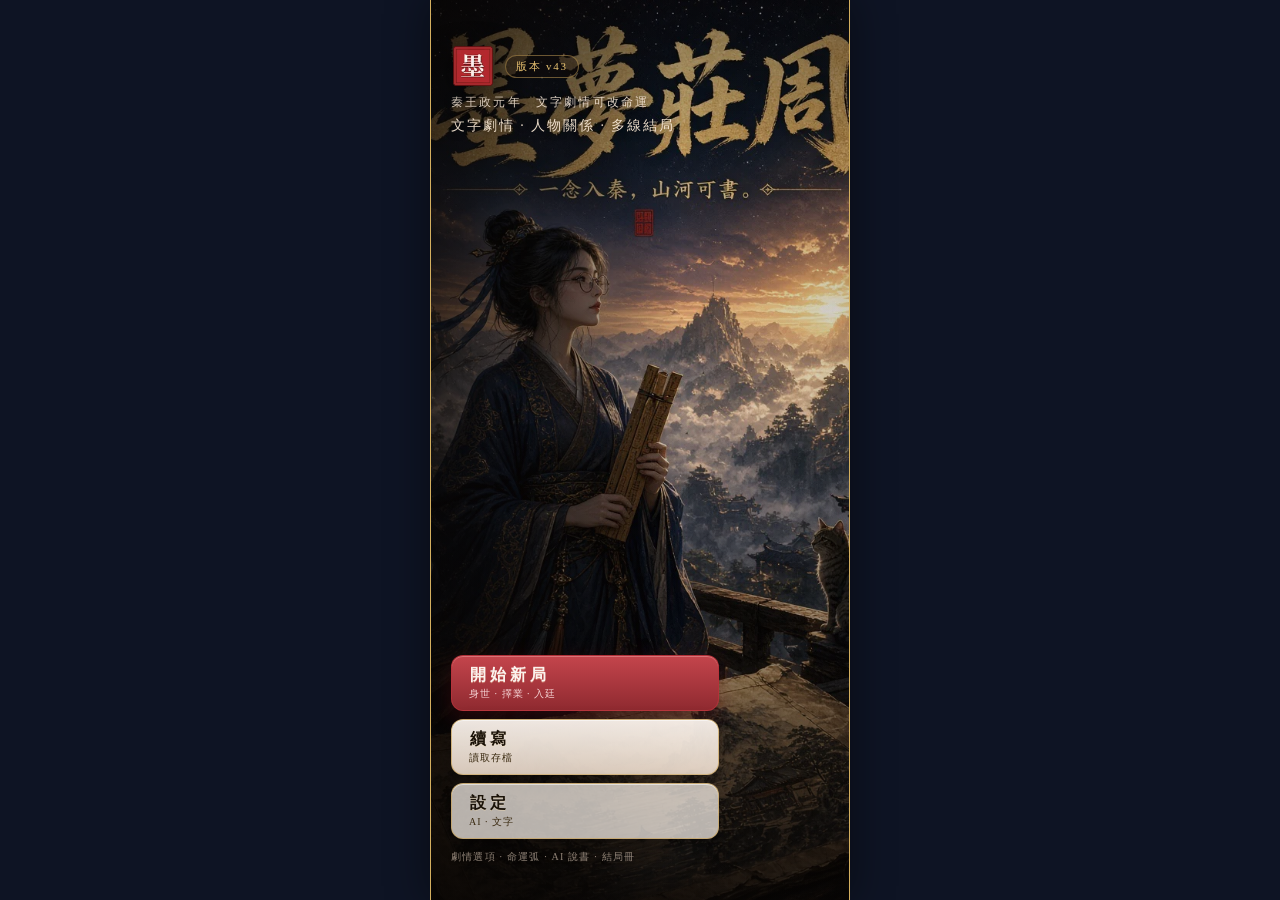
==== commit 73f6e458: "v43: 閒務分頁收斂種田／打鐵／挖掘／副本，AUTO 移出劇情工具列 底欄新增「閒務」：四類稼戰＋AUTO；劇情頁只留回顧／存檔／支線。" ====
--- a/index.html
+++ b/index.html
@@ -1,5 +1,5 @@
 <!DOCTYPE html>
-<!-- v42 free-act VN · v35 shell + story system · arcs · AI -->
+<!-- v43 idle-hub AUTO · free-act VN · story · arcs · AI -->
 <html lang="zh-Hant">
 <head>
 <meta charset="utf-8">
@@ -12,7 +12,7 @@
 <meta name="theme-color" content="#f6ebe4">
 <title>墨夢莊周</title>
 <link rel="icon" href="data:image/svg+xml,%3Csvg xmlns='http://www.w3.org/2000/svg' viewBox='0 0 64 64'%3E%3Crect x='4' y='4' width='56' height='56' rx='10' fill='%23b8323a'/%3E%3Ctext x='32' y='44' font-size='34' text-anchor='middle' fill='%23fbf3ee' font-family='serif'%3E墨%3C/text%3E%3C/svg%3E">
-<link rel="stylesheet" href="style.css?v=42">
+<link rel="stylesheet" href="style.css?v=43">
 </head>
 <body x-apple-data-detectors="false">
 <div id="app">
@@ -20,15 +20,15 @@
   <section id="screen-title" class="screen on">
     <div class="title-bg" aria-hidden="true">
       <picture>
-        <source srcset="assets/bg_title.webp?v=42" type="image/webp">
-        <img src="assets/bg_title.jpg?v=42" alt="" decoding="async">
+        <source srcset="assets/bg_title.webp?v=43" type="image/webp">
+        <img src="assets/bg_title.jpg?v=43" alt="" decoding="async">
       </picture>
       <div class="title-bg-shade"></div>
     </div>
     <div class="title-content title-poster">
       <div class="title-hero-block">
         <div class="title-brand-row">
-          <img class="tseal-img" src="assets/seal_mo.webp?v=42" alt="墨" width="64" height="64" decoding="async">
+          <img class="tseal-img" src="assets/seal_mo.webp?v=43" alt="墨" width="64" height="64" decoding="async">
           <p class="title-ver-inline" id="game-version">版本 v39</p>
         </div>
         <h1>墨夢莊周</h1>
@@ -104,8 +104,8 @@
     <!-- 全屏場景 -->
     <div class="vn-stage" id="adventure-scene">
       <picture id="scene-pic">
-        <source id="scene-webp" srcset="assets/bg_busy_farm.webp?v=42" type="image/webp">
-        <img id="scene-img" src="assets/bg_busy_farm.webp?v=42" alt="場景" class="scene-img" decoding="async">
+        <source id="scene-webp" srcset="assets/bg_busy_farm.webp?v=43" type="image/webp">
+        <img id="scene-img" src="assets/bg_busy_farm.webp?v=43" alt="場景" class="scene-img" decoding="async">
       </picture>
       <div class="season-tint" id="season-tint" data-season="0"></div>
       <canvas id="worker-layer" class="worker-layer" aria-hidden="true" hidden></canvas>
@@ -119,7 +119,7 @@
     <header id="hud" class="hud-scroll">
       <div class="hud-left">
         <button type="button" id="hSeal" class="hud-avatar-btn" aria-label="狀態" title="開啟行事">
-          <img id="hud-avatar" src="assets/face_hero.webp?v=42" alt="主角" width="56" height="56" decoding="async">
+          <img id="hud-avatar" src="assets/face_hero.webp?v=43" alt="主角" width="56" height="56" decoding="async">
           <span id="hDaySeal" class="hud-seal-badge">春</span>
           <small id="hPer" hidden>晨</small>
         </button>
@@ -147,7 +147,7 @@
         <div class="mt tmp mt-combat" title="戰況／勢力"><em id="hud-faction">獨</em><span id="hud-combat">HP 80</span></div>
         <div class="mt mt-attrs" title="主角屬性" id="hud-attrs-wrap"><em>屬</em><span id="hud-attrs">武0 護0 身0 智0 辯0 運0</span></div>
       </div>
-      <div id="hud-ver" class="hud-ver" title="版本">v42</div>
+      <div id="hud-ver" class="hud-ver" title="版本">v43</div>
     </header>
     <div id="place-chip" aria-live="polite"><span id="place-chip-label">田莊</span></div>
 
@@ -179,9 +179,9 @@
       <div id="nameplate" class="on"><span id="np-name">你</span></div>
       <div id="quick">
         <button type="button" id="q-log" aria-label="回顧" class="fab fab-ghost">回顧</button>
-        <button type="button" id="q-auto" class="auto-btn fab fab-ghost" aria-label="自動">AUTO</button>
         <button type="button" id="q-save" aria-label="存檔" class="fab">存檔</button>
         <button type="button" id="q-act" aria-label="支線場景" class="fab fab-primary">支線</button>
+        <!-- v43：AUTO 改到「閒務」分頁，唔再放劇情工具列 -->
       </div>
       <div id="txt" aria-live="polite">
         <div id="status-text" class="nar">秦王政元年。讀劇情、點選項——選擇改旗標與命運弧。史實可被你改寫。</div>
@@ -199,22 +199,23 @@
 
     <!-- 底欄 · v26 圓形圖標 Dock -->
     <nav id="tabs" class="tabs-dock" aria-label="主選單">
-      <button type="button" id="tab-story" data-t="story"><i class="tab-ico"><img src="assets/ui/pin_map.webp?v=42" alt="" width="40" height="40" decoding="async"></i><span>繼續</span><em class="tab-dot" id="story-dot" hidden></em></button>
-      <button type="button" id="tab-map" data-t="map"><i class="tab-ico"><img src="assets/ui/pin_map.webp?v=42" alt="" width="40" height="40" decoding="async"></i><span>場景</span><em class="tab-dot" id="map-dot" hidden></em></button>
-      <button type="button" id="btn-bag" data-t="bag"><i class="tab-ico"><img src="assets/ui/pin_bag.webp?v=42" alt="" width="40" height="40" decoding="async"></i><span>行囊</span></button>
-      <button type="button" id="tab-ppl" data-t="ppl"><i class="tab-ico"><img src="assets/ui/pin_ppl.webp?v=42" alt="" width="40" height="40" decoding="async"></i><span>人脈</span><em class="tab-dot" id="ppl-dot" hidden></em></button>
-      <button type="button" id="btn-quest" data-t="quest"><i class="tab-ico"><img src="assets/ui/pin_quest.webp?v=42" alt="" width="40" height="40" decoding="async"></i><span>差事</span><em id="quest-dot" hidden></em></button>
-      <button type="button" id="btn-menu" data-t="menu"><i class="tab-ico"><img src="assets/ui/pin_menu.webp?v=42" alt="" width="40" height="40" decoding="async"></i><span>選單</span><em class="tab-dot" id="menu-dot" hidden></em></button>
+      <button type="button" id="tab-story" data-t="story"><i class="tab-ico"><img src="assets/ui/pin_map.webp?v=43" alt="" width="40" height="40" decoding="async"></i><span>繼續</span><em class="tab-dot" id="story-dot" hidden></em></button>
+      <button type="button" id="tab-map" data-t="map"><i class="tab-ico"><img src="assets/ui/pin_map.webp?v=43" alt="" width="40" height="40" decoding="async"></i><span>場景</span><em class="tab-dot" id="map-dot" hidden></em></button>
+      <button type="button" id="tab-idle" data-t="idle"><i class="tab-ico"><img src="assets/ui/pin_farm.webp?v=43" alt="" width="40" height="40" decoding="async"></i><span>閒務</span><em class="tab-dot" id="idle-dot" hidden></em></button>
+      <button type="button" id="btn-bag" data-t="bag"><i class="tab-ico"><img src="assets/ui/pin_bag.webp?v=43" alt="" width="40" height="40" decoding="async"></i><span>行囊</span></button>
+      <button type="button" id="tab-ppl" data-t="ppl"><i class="tab-ico"><img src="assets/ui/pin_ppl.webp?v=43" alt="" width="40" height="40" decoding="async"></i><span>人脈</span><em class="tab-dot" id="ppl-dot" hidden></em></button>
+      <button type="button" id="btn-quest" data-t="quest"><i class="tab-ico"><img src="assets/ui/pin_quest.webp?v=43" alt="" width="40" height="40" decoding="async"></i><span>差事</span><em id="quest-dot" hidden></em></button>
+      <button type="button" id="btn-menu" data-t="menu"><i class="tab-ico"><img src="assets/ui/pin_menu.webp?v=43" alt="" width="40" height="40" decoding="async"></i><span>選單</span><em class="tab-dot" id="menu-dot" hidden></em></button>
     </nav>
     <!-- 職業裝飾列（主畫面底部點綴，窄屏可捲） -->
     <div id="career-strip" class="career-strip" aria-hidden="true" hidden>
-      <figure><img src="assets/char_farmer_m.webp?v=42" alt=""><figcaption>農夫</figcaption></figure>
-      <figure><img src="assets/char_doctor.webp?v=42" alt=""><figcaption>醫者</figcaption></figure>
-      <figure><img src="assets/char_merchant.webp?v=42" alt=""><figcaption>商賈</figcaption></figure>
-      <figure><img src="assets/char_soldier.webp?v=42" alt=""><figcaption>武卒</figcaption></figure>
-      <figure><img src="assets/char_craftsman.webp?v=42" alt=""><figcaption>工匠</figcaption></figure>
-      <figure><img src="assets/char_hunter.webp?v=42" alt=""><figcaption>獵戶</figcaption></figure>
-      <figure><img src="assets/char_ranger.webp?v=42" alt=""><figcaption>遊俠</figcaption></figure>
+      <figure><img src="assets/char_farmer_m.webp?v=43" alt=""><figcaption>農夫</figcaption></figure>
+      <figure><img src="assets/char_doctor.webp?v=43" alt=""><figcaption>醫者</figcaption></figure>
+      <figure><img src="assets/char_merchant.webp?v=43" alt=""><figcaption>商賈</figcaption></figure>
+      <figure><img src="assets/char_soldier.webp?v=43" alt=""><figcaption>武卒</figcaption></figure>
+      <figure><img src="assets/char_craftsman.webp?v=43" alt=""><figcaption>工匠</figcaption></figure>
+      <figure><img src="assets/char_hunter.webp?v=43" alt=""><figcaption>獵戶</figcaption></figure>
+      <figure><img src="assets/char_ranger.webp?v=43" alt=""><figcaption>遊俠</figcaption></figure>
     </div>
 
     <!-- 隱藏舊 mode-tab 供腳本切換狀態（地圖內按鈕會同步） -->
@@ -278,6 +279,79 @@
       <button type="button" class="mode-tab" data-mode="garden_water">水榭園</button>
     </nav>
 
+
+    <!-- v43 閒務・自動：種田／打鐵／挖掘／副本 -->
+    <div id="sheet-idle" class="sheet" hidden>
+      <div class="shead">
+        <button type="button" class="sx" id="idle-x">✕</button>
+        <h2>閒務・自動</h2>
+        <p class="shead-sub" id="idle-sub">種田 · 打鐵 · 挖掘 · 副本</p>
+      </div>
+      <div class="sbody idle-body">
+        <p class="idle-lead tiny muted">把稼穡／鍛造／採掘／打怪收成一類。AUTO 只喺呢度開——劇情頁唔再放 AUTO。</p>
+        <div class="idle-cats" role="tablist" aria-label="閒務分類">
+          <button type="button" class="idle-cat active" data-idle="farm" id="idle-cat-farm">
+            <span class="idle-cat-ico">田</span>
+            <span class="idle-cat-name">種田</span>
+            <span class="idle-cat-tip">田莊稼穡</span>
+          </button>
+          <button type="button" class="idle-cat" data-idle="forge" id="idle-cat-forge">
+            <span class="idle-cat-ico">鐵</span>
+            <span class="idle-cat-name">打鐵</span>
+            <span class="idle-cat-tip">鐵鋪鍛造</span>
+          </button>
+          <button type="button" class="idle-cat" data-idle="mine" id="idle-cat-mine">
+            <span class="idle-cat-ico">礦</span>
+            <span class="idle-cat-name">挖掘</span>
+            <span class="idle-cat-tip">礦坑採掘</span>
+          </button>
+          <button type="button" class="idle-cat" data-idle="dungeon" id="idle-cat-dungeon">
+            <span class="idle-cat-ico">副</span>
+            <span class="idle-cat-name">打副本</span>
+            <span class="idle-cat-tip">山野／谷／林等</span>
+          </button>
+        </div>
+
+        <div class="idle-dungeon-pick" id="idle-dungeon-pick" hidden>
+          <p class="label tiny">副本地點</p>
+          <div class="idle-d-list" role="group" aria-label="副本">
+            <button type="button" class="idle-d active" data-dungeon="wild">山野</button>
+            <button type="button" class="idle-d" data-dungeon="drill">校場</button>
+            <button type="button" class="idle-d" data-dungeon="frontier">邊關</button>
+            <button type="button" class="idle-d" data-dungeon="ruins">廢墟</button>
+            <button type="button" class="idle-d" data-dungeon="crypt">古墓</button>
+            <button type="button" class="idle-d" data-dungeon="marsh">澤地</button>
+            <button type="button" class="idle-d" data-dungeon="gorge">雲縫谷</button>
+            <button type="button" class="idle-d" data-dungeon="stone_forest">石林</button>
+          </div>
+        </div>
+
+        <div class="idle-status parchment-lite" id="idle-status">
+          <div class="idle-status-row">
+            <span id="idle-cur">當前：種田</span>
+            <span id="idle-auto-state" class="idle-auto-off">AUTO 關</span>
+          </div>
+          <p class="tiny muted" id="idle-hint">揀分類後開 AUTO，會喺該類自動稼穡／鍛造／採掘／作戰；體力過低會回陋室歇息。</p>
+        </div>
+
+        <div class="idle-controls">
+          <button type="button" class="btn primary auto-btn idle-auto-main" id="btn-idle-auto">AUTO</button>
+          <button type="button" class="btn" id="btn-idle-go">前往操作</button>
+          <button type="button" class="btn ghost" id="btn-idle-stop" hidden>停止 AUTO</button>
+        </div>
+
+        <div class="idle-farm-dirs" id="idle-farm-dirs">
+          <p class="label tiny">種田方針（AUTO 時）</p>
+          <div class="directives idle-dirs" role="group" aria-label="方針">
+            <button type="button" class="dir active" data-dir="grain">多種糧</button>
+            <button type="button" class="dir" data-dir="money">多賺錢</button>
+            <button type="button" class="dir" data-dir="expand">擴田優先</button>
+            <button type="button" class="dir" data-dir="winter">存糧過冬</button>
+          </div>
+        </div>
+      </div>
+    </div>
+
     <!-- 地圖羊皮紙 -->
     <div id="sheet-map" class="sheet" hidden>
       <div class="shead">
@@ -364,7 +438,7 @@
       </div>
       <div class="sbody act-body">
         <div class="act-scene" id="act-scene">
-          <img id="act-scene-img" src="assets/bg_busy_farm.webp?v=42" alt="場景" class="act-scene-img" decoding="async">
+          <img id="act-scene-img" src="assets/bg_busy_farm.webp?v=43" alt="場景" class="act-scene-img" decoding="async">
           <canvas id="act-worker-layer" class="act-worker-layer" aria-hidden="true"></canvas>
           <div class="act-scene-cap" id="act-scene-cap">場景人物走動</div>
         </div>
@@ -741,7 +815,7 @@
   <div id="modal-talk" class="modal" hidden>
     <div class="modal-card wide parchment talk-card">
       <div class="talk-head">
-        <img id="talk-face" class="talk-face" src="assets/face_scholar.webp?v=42" alt="" width="72" height="72" decoding="async">
+        <img id="talk-face" class="talk-face" src="assets/face_scholar.webp?v=43" alt="" width="72" height="72" decoding="async">
         <h2 id="talk-npc-name">鄉鄰</h2>
       </div>
       <div class="talk-present" id="talk-present" aria-label="在場之人"></div>
@@ -833,7 +907,7 @@
   <div id="modal-event" class="modal" hidden>
     <div class="modal-card wide parchment">
       <div class="event-head">
-        <img id="event-face" class="event-face" src="assets/face_merchant.webp?v=42" alt="來訪" width="72" height="72" decoding="async">
+        <img id="event-face" class="event-face" src="assets/face_merchant.webp?v=43" alt="來訪" width="72" height="72" decoding="async">
         <h2 id="event-title">來訪</h2>
       </div>
       <p id="event-body" class="event-body"></p>
@@ -919,7 +993,7 @@
       </div>
       <div class="wave-label" id="wave-label">第 1／3 波</div>
       <div class="hp-block player">
-        <img class="battle-hero" src="assets/char_hero.webp?v=42" alt="" decoding="async">
+        <img class="battle-hero" src="assets/char_hero.webp?v=43" alt="" decoding="async">
         <div class="hp-name">你</div>
         <div class="hp-bar"><div class="hp-fill player" id="player-hp-fill"></div></div>
         <div class="hp-num" id="player-hp-num">0/0</div>
@@ -1000,21 +1074,21 @@
   </div>
 
 
-<script src="modes.js?v=42"></script>
-<script src="combat_data.js?v=42"></script>
-<script src="equip.js?v=42"></script>
-<script src="arcs.js?v=42"></script>
-<script src="plots.js?v=42"></script>
-<script src="ai.js?v=42"></script>
-<script src="factions.js?v=42"></script>
-<script src="world.js?v=42"></script>
-<script src="story.js?v=42"></script>
-<script src="workers.js?v=42"></script>
-<script src="npc_ai.js?v=42"></script>
-<script src="codex.js?v=42"></script>
-<script src="story_flow.js?v=42"></script>
-<script src="free_act.js?v=42"></script>
-<script src="game.js?v=42"></script>
+<script src="modes.js?v=43"></script>
+<script src="combat_data.js?v=43"></script>
+<script src="equip.js?v=43"></script>
+<script src="arcs.js?v=43"></script>
+<script src="plots.js?v=43"></script>
+<script src="ai.js?v=43"></script>
+<script src="factions.js?v=43"></script>
+<script src="world.js?v=43"></script>
+<script src="story.js?v=43"></script>
+<script src="workers.js?v=43"></script>
+<script src="npc_ai.js?v=43"></script>
+<script src="codex.js?v=43"></script>
+<script src="story_flow.js?v=43"></script>
+<script src="free_act.js?v=43"></script>
+<script src="game.js?v=43"></script>
 </body>
 </html>
 
--- a/style.css
+++ b/style.css
@@ -2786,7 +2786,7 @@
   max-height:22vh!important;
   z-index:1;
 }
-/* VN：工具列（回顧／AUTO／存檔／支線）收進 #box 內，唔再浮喺羊皮紙上 */
+/* VN：工具列（回顧／存檔／支線；AUTO 改閒務）收進 #box 內，唔再浮喺羊皮紙上 */
 .vn-text-mode #box.vn-log-box{
   position:absolute!important;
   left:8px;right:8px;
@@ -2970,3 +2970,88 @@
   .story-free{padding:8px;}
   .story-free-modes .seg{font-size:13px;min-height:42px;}
 }
+
+/* ===== v43 閒務・AUTO 分頁 ===== */
+#sheet-idle .idle-body{display:flex;flex-direction:column;gap:12px;padding:12px 14px 20px;}
+#sheet-idle .idle-lead{margin:0;line-height:1.4;}
+.idle-cats{
+  display:grid;
+  grid-template-columns:repeat(2,minmax(0,1fr));
+  gap:8px;
+}
+.idle-cat{
+  display:flex;flex-direction:column;align-items:flex-start;gap:2px;
+  padding:10px 12px;
+  border-radius:14px;
+  border:1.5px solid rgba(120,80,40,.28);
+  background:linear-gradient(180deg,rgba(255,250,240,.92),rgba(245,230,205,.88));
+  color:#2c1810;
+  text-align:left;
+  min-height:64px;
+  cursor:pointer;
+  -webkit-tap-highlight-color:transparent;
+}
+.idle-cat.active{
+  border-color:#a67c3a;
+  box-shadow:0 0 0 2px rgba(166,124,58,.28), inset 0 1px 0 rgba(255,255,255,.55);
+  background:linear-gradient(180deg,#fff8e8,#f3e0b8);
+}
+.idle-cat-ico{
+  font-size:15px;font-weight:700;color:#8a5a28;
+  width:22px;height:22px;border-radius:8px;
+  display:inline-flex;align-items:center;justify-content:center;
+  background:rgba(166,124,58,.15);
+}
+.idle-cat-name{font-size:15px;font-weight:700;}
+.idle-cat-tip{font-size:11px;color:#7a6555;}
+.idle-dungeon-pick .label,.idle-farm-dirs .label{margin:0 0 6px;color:#6a5545;}
+.idle-d-list{display:flex;flex-wrap:wrap;gap:6px;}
+.idle-d{
+  padding:8px 12px;min-height:40px;
+  border-radius:999px;
+  border:1px solid rgba(120,80,40,.3);
+  background:rgba(255,252,245,.9);
+  color:#3a2818;font-size:13px;
+}
+.idle-d.active{
+  background:#a67c3a;color:#fff8e8;border-color:#8a6230;
+}
+.idle-status{
+  padding:10px 12px;border-radius:12px;
+  background:rgba(255,248,235,.75);
+  border:1px solid rgba(120,80,40,.18);
+}
+.parchment-lite{/* alias */}
+.idle-status-row{
+  display:flex;justify-content:space-between;align-items:center;gap:8px;
+  font-size:14px;font-weight:600;color:#2c1810;margin-bottom:4px;
+}
+.idle-auto-on{color:#2a7a3a;}
+.idle-auto-off{color:#8a6555;}
+.idle-controls{
+  display:flex;flex-wrap:wrap;gap:8px;align-items:center;
+}
+.idle-controls .idle-auto-main{
+  min-width:96px;min-height:48px;font-size:16px;font-weight:700;
+  letter-spacing:.04em;
+}
+.idle-controls .idle-auto-main.on{
+  background:#2a7a3a;color:#fff;border-color:#1e5c2a;
+}
+.idle-dirs{display:flex;flex-wrap:wrap;gap:6px;}
+#tabs.tabs-dock button[data-t="idle"] span,
+#tabs.tabs-dock #tab-idle span{color:inherit;}
+/* 七鈕略收窄 */
+#tabs.tabs-dock{
+  gap:2px!important;
+}
+#tabs.tabs-dock button{
+  min-width:0;
+  padding:4px 2px!important;
+}
+#tabs.tabs-dock button span{font-size:10px;}
+@media (max-width:380px){
+  .idle-cats{gap:6px;}
+  .idle-cat{padding:8px 10px;min-height:58px;}
+  .idle-cat-name{font-size:14px;}
+}
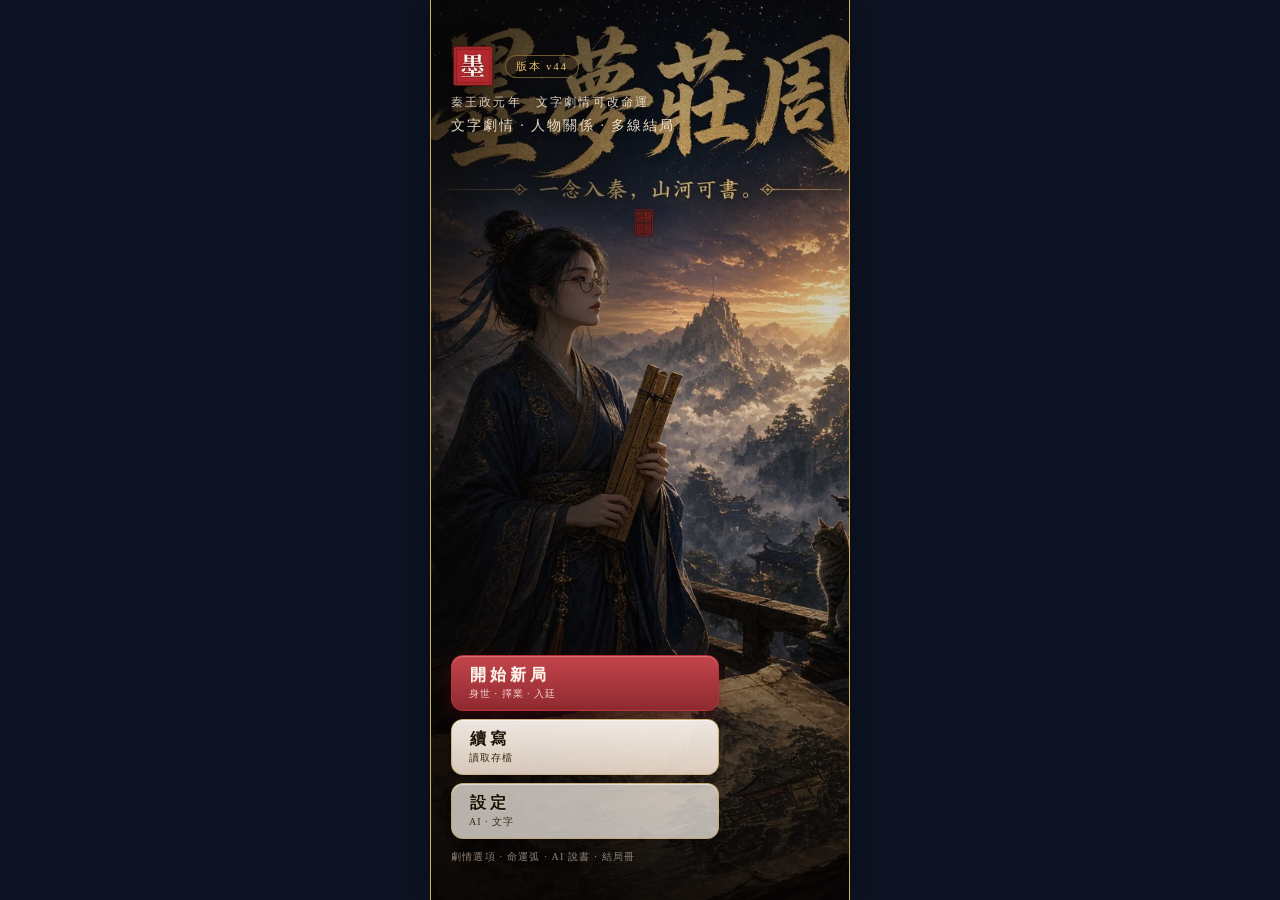
==== commit 272f9e67: "v44: freeAct advances story nodes + NPC concrete actions Free-text input can match choices or jumpTo" ====
--- a/index.html
+++ b/index.html
@@ -1,5 +1,5 @@
 <!DOCTYPE html>
-<!-- v43 idle-hub AUTO · free-act VN · story · arcs · AI -->
+<!-- v44 freeAct plot-advance + NPC actions · idle AUTO · VN -->
 <html lang="zh-Hant">
 <head>
 <meta charset="utf-8">
@@ -12,7 +12,7 @@
 <meta name="theme-color" content="#f6ebe4">
 <title>墨夢莊周</title>
 <link rel="icon" href="data:image/svg+xml,%3Csvg xmlns='http://www.w3.org/2000/svg' viewBox='0 0 64 64'%3E%3Crect x='4' y='4' width='56' height='56' rx='10' fill='%23b8323a'/%3E%3Ctext x='32' y='44' font-size='34' text-anchor='middle' fill='%23fbf3ee' font-family='serif'%3E墨%3C/text%3E%3C/svg%3E">
-<link rel="stylesheet" href="style.css?v=43">
+<link rel="stylesheet" href="style.css?v=44">
 </head>
 <body x-apple-data-detectors="false">
 <div id="app">
@@ -20,15 +20,15 @@
   <section id="screen-title" class="screen on">
     <div class="title-bg" aria-hidden="true">
       <picture>
-        <source srcset="assets/bg_title.webp?v=43" type="image/webp">
-        <img src="assets/bg_title.jpg?v=43" alt="" decoding="async">
+        <source srcset="assets/bg_title.webp?v=44" type="image/webp">
+        <img src="assets/bg_title.jpg?v=44" alt="" decoding="async">
       </picture>
       <div class="title-bg-shade"></div>
     </div>
     <div class="title-content title-poster">
       <div class="title-hero-block">
         <div class="title-brand-row">
-          <img class="tseal-img" src="assets/seal_mo.webp?v=43" alt="墨" width="64" height="64" decoding="async">
+          <img class="tseal-img" src="assets/seal_mo.webp?v=44" alt="墨" width="64" height="64" decoding="async">
           <p class="title-ver-inline" id="game-version">版本 v39</p>
         </div>
         <h1>墨夢莊周</h1>
@@ -104,8 +104,8 @@
     <!-- 全屏場景 -->
     <div class="vn-stage" id="adventure-scene">
       <picture id="scene-pic">
-        <source id="scene-webp" srcset="assets/bg_busy_farm.webp?v=43" type="image/webp">
-        <img id="scene-img" src="assets/bg_busy_farm.webp?v=43" alt="場景" class="scene-img" decoding="async">
+        <source id="scene-webp" srcset="assets/bg_busy_farm.webp?v=44" type="image/webp">
+        <img id="scene-img" src="assets/bg_busy_farm.webp?v=44" alt="場景" class="scene-img" decoding="async">
       </picture>
       <div class="season-tint" id="season-tint" data-season="0"></div>
       <canvas id="worker-layer" class="worker-layer" aria-hidden="true" hidden></canvas>
@@ -119,7 +119,7 @@
     <header id="hud" class="hud-scroll">
       <div class="hud-left">
         <button type="button" id="hSeal" class="hud-avatar-btn" aria-label="狀態" title="開啟行事">
-          <img id="hud-avatar" src="assets/face_hero.webp?v=43" alt="主角" width="56" height="56" decoding="async">
+          <img id="hud-avatar" src="assets/face_hero.webp?v=44" alt="主角" width="56" height="56" decoding="async">
           <span id="hDaySeal" class="hud-seal-badge">春</span>
           <small id="hPer" hidden>晨</small>
         </button>
@@ -159,6 +159,7 @@
       </div>
       <div id="story-text" class="story-text">墨夢初開。選擇將改寫秦際天下。</div>
       <div id="story-ai-beat" class="story-ai-beat" hidden></div>
+      <div id="story-npc-act" class="story-npc-act" hidden></div>
       <div id="story-choices" class="story-choices" role="group" aria-label="劇情選項"></div>
       <div id="story-free" class="story-free" aria-label="自由行動">
         <div class="story-free-modes" role="group" aria-label="想說或想做">
@@ -169,7 +170,7 @@
           <input type="text" id="story-free-input" maxlength="160" placeholder="輸入想說的話／想做的事…" autocomplete="off" enterkeyhint="send">
           <button type="button" class="btn primary slim" id="story-free-send">送出</button>
         </div>
-        <p class="tiny muted story-free-hint">自由行動會令在場人物依性格反應，並可能改旗標／好感／門路（有 AI 則更靈活；無則離線模板）。</p>
+        <p class="tiny muted story-free-hint">輸入想說／想做：在場人物會對白並可能行動（離去／贈禮／跟隨／開門／邀約等），亦可推進劇情節點（有 AI 更靈活；無則離線）。</p>
       </div>
       <p id="story-hint" class="story-hint tiny muted">點選項或自由輸入推進 · 底欄「繼續」可回到此處</p>
     </div>
@@ -181,7 +182,7 @@
         <button type="button" id="q-log" aria-label="回顧" class="fab fab-ghost">回顧</button>
         <button type="button" id="q-save" aria-label="存檔" class="fab">存檔</button>
         <button type="button" id="q-act" aria-label="支線場景" class="fab fab-primary">支線</button>
-        <!-- v43：AUTO 改到「閒務」分頁，唔再放劇情工具列 -->
+        <!-- v43：AUTO 喺「閒務」；v44：自由輸入可推進劇情節點 -->
       </div>
       <div id="txt" aria-live="polite">
         <div id="status-text" class="nar">秦王政元年。讀劇情、點選項——選擇改旗標與命運弧。史實可被你改寫。</div>
@@ -199,23 +200,23 @@
 
     <!-- 底欄 · v26 圓形圖標 Dock -->
     <nav id="tabs" class="tabs-dock" aria-label="主選單">
-      <button type="button" id="tab-story" data-t="story"><i class="tab-ico"><img src="assets/ui/pin_map.webp?v=43" alt="" width="40" height="40" decoding="async"></i><span>繼續</span><em class="tab-dot" id="story-dot" hidden></em></button>
-      <button type="button" id="tab-map" data-t="map"><i class="tab-ico"><img src="assets/ui/pin_map.webp?v=43" alt="" width="40" height="40" decoding="async"></i><span>場景</span><em class="tab-dot" id="map-dot" hidden></em></button>
-      <button type="button" id="tab-idle" data-t="idle"><i class="tab-ico"><img src="assets/ui/pin_farm.webp?v=43" alt="" width="40" height="40" decoding="async"></i><span>閒務</span><em class="tab-dot" id="idle-dot" hidden></em></button>
-      <button type="button" id="btn-bag" data-t="bag"><i class="tab-ico"><img src="assets/ui/pin_bag.webp?v=43" alt="" width="40" height="40" decoding="async"></i><span>行囊</span></button>
-      <button type="button" id="tab-ppl" data-t="ppl"><i class="tab-ico"><img src="assets/ui/pin_ppl.webp?v=43" alt="" width="40" height="40" decoding="async"></i><span>人脈</span><em class="tab-dot" id="ppl-dot" hidden></em></button>
-      <button type="button" id="btn-quest" data-t="quest"><i class="tab-ico"><img src="assets/ui/pin_quest.webp?v=43" alt="" width="40" height="40" decoding="async"></i><span>差事</span><em id="quest-dot" hidden></em></button>
-      <button type="button" id="btn-menu" data-t="menu"><i class="tab-ico"><img src="assets/ui/pin_menu.webp?v=43" alt="" width="40" height="40" decoding="async"></i><span>選單</span><em class="tab-dot" id="menu-dot" hidden></em></button>
+      <button type="button" id="tab-story" data-t="story"><i class="tab-ico"><img src="assets/ui/pin_map.webp?v=44" alt="" width="40" height="40" decoding="async"></i><span>繼續</span><em class="tab-dot" id="story-dot" hidden></em></button>
+      <button type="button" id="tab-map" data-t="map"><i class="tab-ico"><img src="assets/ui/pin_map.webp?v=44" alt="" width="40" height="40" decoding="async"></i><span>場景</span><em class="tab-dot" id="map-dot" hidden></em></button>
+      <button type="button" id="tab-idle" data-t="idle"><i class="tab-ico"><img src="assets/ui/pin_farm.webp?v=44" alt="" width="40" height="40" decoding="async"></i><span>閒務</span><em class="tab-dot" id="idle-dot" hidden></em></button>
+      <button type="button" id="btn-bag" data-t="bag"><i class="tab-ico"><img src="assets/ui/pin_bag.webp?v=44" alt="" width="40" height="40" decoding="async"></i><span>行囊</span></button>
+      <button type="button" id="tab-ppl" data-t="ppl"><i class="tab-ico"><img src="assets/ui/pin_ppl.webp?v=44" alt="" width="40" height="40" decoding="async"></i><span>人脈</span><em class="tab-dot" id="ppl-dot" hidden></em></button>
+      <button type="button" id="btn-quest" data-t="quest"><i class="tab-ico"><img src="assets/ui/pin_quest.webp?v=44" alt="" width="40" height="40" decoding="async"></i><span>差事</span><em id="quest-dot" hidden></em></button>
+      <button type="button" id="btn-menu" data-t="menu"><i class="tab-ico"><img src="assets/ui/pin_menu.webp?v=44" alt="" width="40" height="40" decoding="async"></i><span>選單</span><em class="tab-dot" id="menu-dot" hidden></em></button>
     </nav>
     <!-- 職業裝飾列（主畫面底部點綴，窄屏可捲） -->
     <div id="career-strip" class="career-strip" aria-hidden="true" hidden>
-      <figure><img src="assets/char_farmer_m.webp?v=43" alt=""><figcaption>農夫</figcaption></figure>
-      <figure><img src="assets/char_doctor.webp?v=43" alt=""><figcaption>醫者</figcaption></figure>
-      <figure><img src="assets/char_merchant.webp?v=43" alt=""><figcaption>商賈</figcaption></figure>
-      <figure><img src="assets/char_soldier.webp?v=43" alt=""><figcaption>武卒</figcaption></figure>
-      <figure><img src="assets/char_craftsman.webp?v=43" alt=""><figcaption>工匠</figcaption></figure>
-      <figure><img src="assets/char_hunter.webp?v=43" alt=""><figcaption>獵戶</figcaption></figure>
-      <figure><img src="assets/char_ranger.webp?v=43" alt=""><figcaption>遊俠</figcaption></figure>
+      <figure><img src="assets/char_farmer_m.webp?v=44" alt=""><figcaption>農夫</figcaption></figure>
+      <figure><img src="assets/char_doctor.webp?v=44" alt=""><figcaption>醫者</figcaption></figure>
+      <figure><img src="assets/char_merchant.webp?v=44" alt=""><figcaption>商賈</figcaption></figure>
+      <figure><img src="assets/char_soldier.webp?v=44" alt=""><figcaption>武卒</figcaption></figure>
+      <figure><img src="assets/char_craftsman.webp?v=44" alt=""><figcaption>工匠</figcaption></figure>
+      <figure><img src="assets/char_hunter.webp?v=44" alt=""><figcaption>獵戶</figcaption></figure>
+      <figure><img src="assets/char_ranger.webp?v=44" alt=""><figcaption>遊俠</figcaption></figure>
     </div>
 
     <!-- 隱藏舊 mode-tab 供腳本切換狀態（地圖內按鈕會同步） -->
@@ -438,7 +439,7 @@
       </div>
       <div class="sbody act-body">
         <div class="act-scene" id="act-scene">
-          <img id="act-scene-img" src="assets/bg_busy_farm.webp?v=43" alt="場景" class="act-scene-img" decoding="async">
+          <img id="act-scene-img" src="assets/bg_busy_farm.webp?v=44" alt="場景" class="act-scene-img" decoding="async">
           <canvas id="act-worker-layer" class="act-worker-layer" aria-hidden="true"></canvas>
           <div class="act-scene-cap" id="act-scene-cap">場景人物走動</div>
         </div>
@@ -815,7 +816,7 @@
   <div id="modal-talk" class="modal" hidden>
     <div class="modal-card wide parchment talk-card">
       <div class="talk-head">
-        <img id="talk-face" class="talk-face" src="assets/face_scholar.webp?v=43" alt="" width="72" height="72" decoding="async">
+        <img id="talk-face" class="talk-face" src="assets/face_scholar.webp?v=44" alt="" width="72" height="72" decoding="async">
         <h2 id="talk-npc-name">鄉鄰</h2>
       </div>
       <div class="talk-present" id="talk-present" aria-label="在場之人"></div>
@@ -907,7 +908,7 @@
   <div id="modal-event" class="modal" hidden>
     <div class="modal-card wide parchment">
       <div class="event-head">
-        <img id="event-face" class="event-face" src="assets/face_merchant.webp?v=43" alt="來訪" width="72" height="72" decoding="async">
+        <img id="event-face" class="event-face" src="assets/face_merchant.webp?v=44" alt="來訪" width="72" height="72" decoding="async">
         <h2 id="event-title">來訪</h2>
       </div>
       <p id="event-body" class="event-body"></p>
@@ -993,7 +994,7 @@
       </div>
       <div class="wave-label" id="wave-label">第 1／3 波</div>
       <div class="hp-block player">
-        <img class="battle-hero" src="assets/char_hero.webp?v=43" alt="" decoding="async">
+        <img class="battle-hero" src="assets/char_hero.webp?v=44" alt="" decoding="async">
         <div class="hp-name">你</div>
         <div class="hp-bar"><div class="hp-fill player" id="player-hp-fill"></div></div>
         <div class="hp-num" id="player-hp-num">0/0</div>
@@ -1074,21 +1075,21 @@
   </div>
 
 
-<script src="modes.js?v=43"></script>
-<script src="combat_data.js?v=43"></script>
-<script src="equip.js?v=43"></script>
-<script src="arcs.js?v=43"></script>
-<script src="plots.js?v=43"></script>
-<script src="ai.js?v=43"></script>
-<script src="factions.js?v=43"></script>
-<script src="world.js?v=43"></script>
-<script src="story.js?v=43"></script>
-<script src="workers.js?v=43"></script>
-<script src="npc_ai.js?v=43"></script>
-<script src="codex.js?v=43"></script>
-<script src="story_flow.js?v=43"></script>
-<script src="free_act.js?v=43"></script>
-<script src="game.js?v=43"></script>
+<script src="modes.js?v=44"></script>
+<script src="combat_data.js?v=44"></script>
+<script src="equip.js?v=44"></script>
+<script src="arcs.js?v=44"></script>
+<script src="plots.js?v=44"></script>
+<script src="ai.js?v=44"></script>
+<script src="factions.js?v=44"></script>
+<script src="world.js?v=44"></script>
+<script src="story.js?v=44"></script>
+<script src="workers.js?v=44"></script>
+<script src="npc_ai.js?v=44"></script>
+<script src="codex.js?v=44"></script>
+<script src="story_flow.js?v=44"></script>
+<script src="free_act.js?v=44"></script>
+<script src="game.js?v=44"></script>
 </body>
 </html>
 
--- a/style.css
+++ b/style.css
@@ -3055,3 +3055,28 @@
   .idle-cat{padding:8px 10px;min-height:58px;}
   .idle-cat-name{font-size:14px;}
 }
+
+
+/* ===== v44 freeAct plot + NPC action ===== */
+.story-npc-act{
+  margin:6px 0 4px;
+  padding:8px 10px;
+  border-radius:10px;
+  border:1px solid rgba(90,120,80,.35);
+  background:linear-gradient(180deg,rgba(232,245,230,.85),rgba(210,232,205,.7));
+  color:#243820;
+  font-size:13px;
+  line-height:1.4;
+}
+.story-npc-act .npc-act-tag{
+  display:inline-block;
+  padding:1px 8px;
+  margin-right:4px;
+  border-radius:999px;
+  background:#3d6b45;
+  color:#f4fff4;
+  font-size:11px;
+  font-weight:700;
+  letter-spacing:.04em;
+}
+.story-free-hint{opacity:.92;}
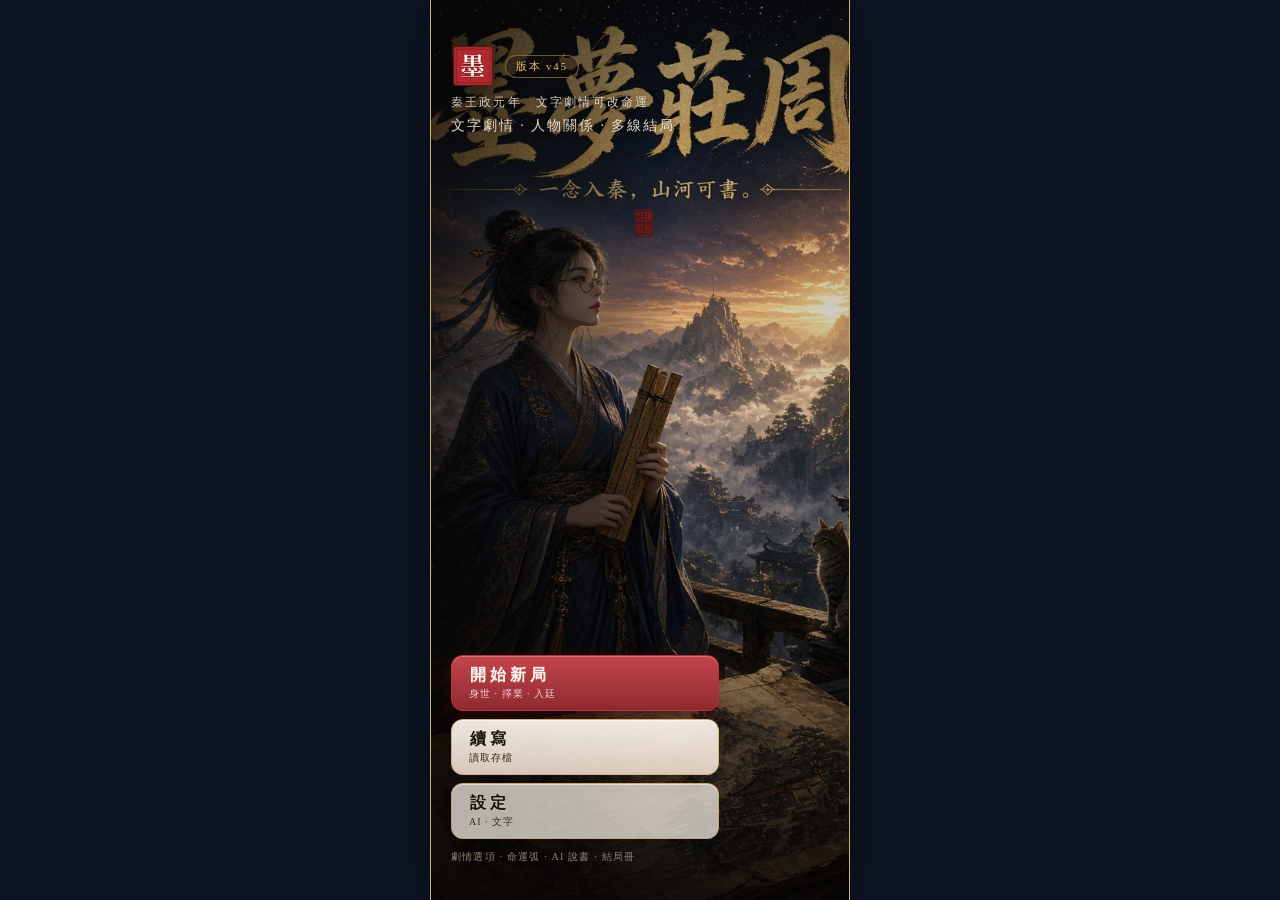
==== commit 12e42267: "v45: fix 支線 panel; expand origins/careers with plot impact Root cause: #q-act labeled 支線 called open" ====
--- a/index.html
+++ b/index.html
@@ -1,5 +1,5 @@
 <!DOCTYPE html>
-<!-- v44 freeAct plot-advance + NPC actions · idle AUTO · VN -->
+<!-- v45 支線面板 · 出身／職業擴充 · freeAct · idle AUTO · VN -->
 <html lang="zh-Hant">
 <head>
 <meta charset="utf-8">
@@ -12,7 +12,7 @@
 <meta name="theme-color" content="#f6ebe4">
 <title>墨夢莊周</title>
 <link rel="icon" href="data:image/svg+xml,%3Csvg xmlns='http://www.w3.org/2000/svg' viewBox='0 0 64 64'%3E%3Crect x='4' y='4' width='56' height='56' rx='10' fill='%23b8323a'/%3E%3Ctext x='32' y='44' font-size='34' text-anchor='middle' fill='%23fbf3ee' font-family='serif'%3E墨%3C/text%3E%3C/svg%3E">
-<link rel="stylesheet" href="style.css?v=44">
+<link rel="stylesheet" href="style.css?v=45">
 </head>
 <body x-apple-data-detectors="false">
 <div id="app">
@@ -20,15 +20,15 @@
   <section id="screen-title" class="screen on">
     <div class="title-bg" aria-hidden="true">
       <picture>
-        <source srcset="assets/bg_title.webp?v=44" type="image/webp">
-        <img src="assets/bg_title.jpg?v=44" alt="" decoding="async">
+        <source srcset="assets/bg_title.webp?v=45" type="image/webp">
+        <img src="assets/bg_title.jpg?v=45" alt="" decoding="async">
       </picture>
       <div class="title-bg-shade"></div>
     </div>
     <div class="title-content title-poster">
       <div class="title-hero-block">
         <div class="title-brand-row">
-          <img class="tseal-img" src="assets/seal_mo.webp?v=44" alt="墨" width="64" height="64" decoding="async">
+          <img class="tseal-img" src="assets/seal_mo.webp?v=45" alt="墨" width="64" height="64" decoding="async">
           <p class="title-ver-inline" id="game-version">版本 v39</p>
         </div>
         <h1>墨夢莊周</h1>
@@ -104,8 +104,8 @@
     <!-- 全屏場景 -->
     <div class="vn-stage" id="adventure-scene">
       <picture id="scene-pic">
-        <source id="scene-webp" srcset="assets/bg_busy_farm.webp?v=44" type="image/webp">
-        <img id="scene-img" src="assets/bg_busy_farm.webp?v=44" alt="場景" class="scene-img" decoding="async">
+        <source id="scene-webp" srcset="assets/bg_busy_farm.webp?v=45" type="image/webp">
+        <img id="scene-img" src="assets/bg_busy_farm.webp?v=45" alt="場景" class="scene-img" decoding="async">
       </picture>
       <div class="season-tint" id="season-tint" data-season="0"></div>
       <canvas id="worker-layer" class="worker-layer" aria-hidden="true" hidden></canvas>
@@ -119,7 +119,7 @@
     <header id="hud" class="hud-scroll">
       <div class="hud-left">
         <button type="button" id="hSeal" class="hud-avatar-btn" aria-label="狀態" title="開啟行事">
-          <img id="hud-avatar" src="assets/face_hero.webp?v=44" alt="主角" width="56" height="56" decoding="async">
+          <img id="hud-avatar" src="assets/face_hero.webp?v=45" alt="主角" width="56" height="56" decoding="async">
           <span id="hDaySeal" class="hud-seal-badge">春</span>
           <small id="hPer" hidden>晨</small>
         </button>
@@ -147,7 +147,7 @@
         <div class="mt tmp mt-combat" title="戰況／勢力"><em id="hud-faction">獨</em><span id="hud-combat">HP 80</span></div>
         <div class="mt mt-attrs" title="主角屬性" id="hud-attrs-wrap"><em>屬</em><span id="hud-attrs">武0 護0 身0 智0 辯0 運0</span></div>
       </div>
-      <div id="hud-ver" class="hud-ver" title="版本">v43</div>
+      <div id="hud-ver" class="hud-ver" title="版本">v45</div>
     </header>
     <div id="place-chip" aria-live="polite"><span id="place-chip-label">田莊</span></div>
 
@@ -181,8 +181,8 @@
       <div id="quick">
         <button type="button" id="q-log" aria-label="回顧" class="fab fab-ghost">回顧</button>
         <button type="button" id="q-save" aria-label="存檔" class="fab">存檔</button>
-        <button type="button" id="q-act" aria-label="支線場景" class="fab fab-primary">支線</button>
-        <!-- v43：AUTO 喺「閒務」；v44：自由輸入可推進劇情節點 -->
+        <button type="button" id="q-act" aria-label="劇情支線" class="fab fab-primary">支線</button>
+        <!-- v45：支線開 sheet-side；AUTO 喺閒務；freeAct 推進劇情 -->
       </div>
       <div id="txt" aria-live="polite">
         <div id="status-text" class="nar">秦王政元年。讀劇情、點選項——選擇改旗標與命運弧。史實可被你改寫。</div>
@@ -200,23 +200,31 @@
 
     <!-- 底欄 · v26 圓形圖標 Dock -->
     <nav id="tabs" class="tabs-dock" aria-label="主選單">
-      <button type="button" id="tab-story" data-t="story"><i class="tab-ico"><img src="assets/ui/pin_map.webp?v=44" alt="" width="40" height="40" decoding="async"></i><span>繼續</span><em class="tab-dot" id="story-dot" hidden></em></button>
-      <button type="button" id="tab-map" data-t="map"><i class="tab-ico"><img src="assets/ui/pin_map.webp?v=44" alt="" width="40" height="40" decoding="async"></i><span>場景</span><em class="tab-dot" id="map-dot" hidden></em></button>
-      <button type="button" id="tab-idle" data-t="idle"><i class="tab-ico"><img src="assets/ui/pin_farm.webp?v=44" alt="" width="40" height="40" decoding="async"></i><span>閒務</span><em class="tab-dot" id="idle-dot" hidden></em></button>
-      <button type="button" id="btn-bag" data-t="bag"><i class="tab-ico"><img src="assets/ui/pin_bag.webp?v=44" alt="" width="40" height="40" decoding="async"></i><span>行囊</span></button>
-      <button type="button" id="tab-ppl" data-t="ppl"><i class="tab-ico"><img src="assets/ui/pin_ppl.webp?v=44" alt="" width="40" height="40" decoding="async"></i><span>人脈</span><em class="tab-dot" id="ppl-dot" hidden></em></button>
-      <button type="button" id="btn-quest" data-t="quest"><i class="tab-ico"><img src="assets/ui/pin_quest.webp?v=44" alt="" width="40" height="40" decoding="async"></i><span>差事</span><em id="quest-dot" hidden></em></button>
-      <button type="button" id="btn-menu" data-t="menu"><i class="tab-ico"><img src="assets/ui/pin_menu.webp?v=44" alt="" width="40" height="40" decoding="async"></i><span>選單</span><em class="tab-dot" id="menu-dot" hidden></em></button>
+      <button type="button" id="tab-story" data-t="story"><i class="tab-ico"><img src="assets/ui/pin_map.webp?v=45" alt="" width="40" height="40" decoding="async"></i><span>繼續</span><em class="tab-dot" id="story-dot" hidden></em></button>
+      <button type="button" id="tab-map" data-t="map"><i class="tab-ico"><img src="assets/ui/pin_map.webp?v=45" alt="" width="40" height="40" decoding="async"></i><span>場景</span><em class="tab-dot" id="map-dot" hidden></em></button>
+      <button type="button" id="tab-idle" data-t="idle"><i class="tab-ico"><img src="assets/ui/pin_farm.webp?v=45" alt="" width="40" height="40" decoding="async"></i><span>閒務</span><em class="tab-dot" id="idle-dot" hidden></em></button>
+      <button type="button" id="btn-bag" data-t="bag"><i class="tab-ico"><img src="assets/ui/pin_bag.webp?v=45" alt="" width="40" height="40" decoding="async"></i><span>行囊</span></button>
+      <button type="button" id="tab-ppl" data-t="ppl"><i class="tab-ico"><img src="assets/ui/pin_ppl.webp?v=45" alt="" width="40" height="40" decoding="async"></i><span>人脈</span><em class="tab-dot" id="ppl-dot" hidden></em></button>
+      <button type="button" id="btn-quest" data-t="quest"><i class="tab-ico"><img src="assets/ui/pin_quest.webp?v=45" alt="" width="40" height="40" decoding="async"></i><span>差事</span><em id="quest-dot" hidden></em></button>
+      <button type="button" id="btn-menu" data-t="menu"><i class="tab-ico"><img src="assets/ui/pin_menu.webp?v=45" alt="" width="40" height="40" decoding="async"></i><span>選單</span><em class="tab-dot" id="menu-dot" hidden></em></button>
     </nav>
     <!-- 職業裝飾列（主畫面底部點綴，窄屏可捲） -->
     <div id="career-strip" class="career-strip" aria-hidden="true" hidden>
-      <figure><img src="assets/char_farmer_m.webp?v=44" alt=""><figcaption>農夫</figcaption></figure>
-      <figure><img src="assets/char_doctor.webp?v=44" alt=""><figcaption>醫者</figcaption></figure>
-      <figure><img src="assets/char_merchant.webp?v=44" alt=""><figcaption>商賈</figcaption></figure>
-      <figure><img src="assets/char_soldier.webp?v=44" alt=""><figcaption>武卒</figcaption></figure>
-      <figure><img src="assets/char_craftsman.webp?v=44" alt=""><figcaption>工匠</figcaption></figure>
-      <figure><img src="assets/char_hunter.webp?v=44" alt=""><figcaption>獵戶</figcaption></figure>
-      <figure><img src="assets/char_ranger.webp?v=44" alt=""><figcaption>遊俠</figcaption></figure>
+      <figure><img src="assets/char_farmer_m.webp?v=45" alt=""><figcaption>農夫</figcaption></figure>
+      <figure><img src="assets/char_doctor.webp?v=45" alt=""><figcaption>醫者</figcaption></figure>
+      <figure><img src="assets/char_merchant.webp?v=45" alt=""><figcaption>商賈</figcaption></figure>
+      <figure><img src="assets/char_soldier.webp?v=45" alt=""><figcaption>武卒</figcaption></figure>
+      <figure><img src="assets/char_scholar.webp?v=45" alt=""><figcaption>書生</figcaption></figure>
+      <figure><img src="assets/char_craftsman.webp?v=45" alt=""><figcaption>工匠</figcaption></figure>
+      <figure><img src="assets/char_hunter.webp?v=45" alt=""><figcaption>獵戶</figcaption></figure>
+      <figure><img src="assets/char_ranger.webp?v=45" alt=""><figcaption>遊俠</figcaption></figure>
+      <figure><img src="assets/char_scholar.webp?v=45" alt=""><figcaption>書吏</figcaption></figure>
+      <figure><img src="assets/char_ranger.webp?v=45" alt=""><figcaption>驛使</figcaption></figure>
+      <figure><img src="assets/char_craftsman.webp?v=45" alt=""><figcaption>鐵匠</figcaption></figure>
+      <figure><img src="assets/char_ranger.webp?v=45" alt=""><figcaption>細作</figcaption></figure>
+      <figure><img src="assets/char_soldier.webp?v=45" alt=""><figcaption>津卒</figcaption></figure>
+      <figure><img src="assets/char_hunter.webp?v=45" alt=""><figcaption>採藥</figcaption></figure>
+      <figure><img src="assets/char_scholar.webp?v=45" alt=""><figcaption>卜者</figcaption></figure>
     </div>
 
     <!-- 隱藏舊 mode-tab 供腳本切換狀態（地圖內按鈕會同步） -->
@@ -353,6 +361,19 @@
       </div>
     </div>
 
+    <!-- v45 劇情支線 -->
+    <div id="sheet-side" class="sheet" hidden>
+      <div class="shead">
+        <button type="button" class="sx" id="side-x">✕</button>
+        <h2>支線</h2>
+        <p class="shead-sub" id="side-sub">出身與職業會解鎖不同小路</p>
+      </div>
+      <div class="sbody side-body">
+        <p class="tiny muted side-lead">點可接支線即可跳入劇情。已完／未解鎖會灰掉。與底欄「差事」不同：呢度係劇情短篇，唔係領獎清單。</p>
+        <div id="side-list" class="side-list" role="list"></div>
+      </div>
+    </div>
+
     <!-- 地圖羊皮紙 -->
     <div id="sheet-map" class="sheet" hidden>
       <div class="shead">
@@ -439,7 +460,7 @@
       </div>
       <div class="sbody act-body">
         <div class="act-scene" id="act-scene">
-          <img id="act-scene-img" src="assets/bg_busy_farm.webp?v=44" alt="場景" class="act-scene-img" decoding="async">
+          <img id="act-scene-img" src="assets/bg_busy_farm.webp?v=45" alt="場景" class="act-scene-img" decoding="async">
           <canvas id="act-worker-layer" class="act-worker-layer" aria-hidden="true"></canvas>
           <div class="act-scene-cap" id="act-scene-cap">場景人物走動</div>
         </div>
@@ -816,7 +837,7 @@
   <div id="modal-talk" class="modal" hidden>
     <div class="modal-card wide parchment talk-card">
       <div class="talk-head">
-        <img id="talk-face" class="talk-face" src="assets/face_scholar.webp?v=44" alt="" width="72" height="72" decoding="async">
+        <img id="talk-face" class="talk-face" src="assets/face_scholar.webp?v=45" alt="" width="72" height="72" decoding="async">
         <h2 id="talk-npc-name">鄉鄰</h2>
       </div>
       <div class="talk-present" id="talk-present" aria-label="在場之人"></div>
@@ -908,7 +929,7 @@
   <div id="modal-event" class="modal" hidden>
     <div class="modal-card wide parchment">
       <div class="event-head">
-        <img id="event-face" class="event-face" src="assets/face_merchant.webp?v=44" alt="來訪" width="72" height="72" decoding="async">
+        <img id="event-face" class="event-face" src="assets/face_merchant.webp?v=45" alt="來訪" width="72" height="72" decoding="async">
         <h2 id="event-title">來訪</h2>
       </div>
       <p id="event-body" class="event-body"></p>
@@ -994,7 +1015,7 @@
       </div>
       <div class="wave-label" id="wave-label">第 1／3 波</div>
       <div class="hp-block player">
-        <img class="battle-hero" src="assets/char_hero.webp?v=44" alt="" decoding="async">
+        <img class="battle-hero" src="assets/char_hero.webp?v=45" alt="" decoding="async">
         <div class="hp-name">你</div>
         <div class="hp-bar"><div class="hp-fill player" id="player-hp-fill"></div></div>
         <div class="hp-num" id="player-hp-num">0/0</div>
@@ -1075,21 +1096,21 @@
   </div>
 
 
-<script src="modes.js?v=44"></script>
-<script src="combat_data.js?v=44"></script>
-<script src="equip.js?v=44"></script>
-<script src="arcs.js?v=44"></script>
-<script src="plots.js?v=44"></script>
-<script src="ai.js?v=44"></script>
-<script src="factions.js?v=44"></script>
-<script src="world.js?v=44"></script>
-<script src="story.js?v=44"></script>
-<script src="workers.js?v=44"></script>
-<script src="npc_ai.js?v=44"></script>
-<script src="codex.js?v=44"></script>
-<script src="story_flow.js?v=44"></script>
-<script src="free_act.js?v=44"></script>
-<script src="game.js?v=44"></script>
+<script src="modes.js?v=45"></script>
+<script src="combat_data.js?v=45"></script>
+<script src="equip.js?v=45"></script>
+<script src="arcs.js?v=45"></script>
+<script src="plots.js?v=45"></script>
+<script src="ai.js?v=45"></script>
+<script src="factions.js?v=45"></script>
+<script src="world.js?v=45"></script>
+<script src="story.js?v=45"></script>
+<script src="workers.js?v=45"></script>
+<script src="npc_ai.js?v=45"></script>
+<script src="codex.js?v=45"></script>
+<script src="story_flow.js?v=45"></script>
+<script src="free_act.js?v=45"></script>
+<script src="game.js?v=45"></script>
 </body>
 </html>
 
--- a/style.css
+++ b/style.css
@@ -3080,3 +3080,41 @@
   letter-spacing:.04em;
 }
 .story-free-hint{opacity:.92;}
+
+
+/* ===== v45 支線面板 · 出身／職業 ===== */
+#sheet-side{z-index:40;}
+.side-body{padding:12px 14px 20px;}
+.side-lead{margin:0 0 10px;line-height:1.45;}
+.side-list{display:flex;flex-direction:column;gap:8px;}
+.side-card{
+  display:block;width:100%;text-align:left;
+  border:1px solid rgba(120,72,40,.35);
+  background:linear-gradient(180deg,#fff8ef,#f3e4d2);
+  border-radius:14px;padding:10px 12px;
+  color:#3a2a1e;box-shadow:0 1px 0 rgba(255,255,255,.55) inset;
+}
+.side-card .side-card-top{display:flex;justify-content:space-between;align-items:center;gap:8px;}
+.side-card strong{font-size:15px;}
+.side-card em{
+  font-style:normal;font-size:11px;padding:2px 8px;border-radius:999px;
+  background:#c45c26;color:#fff8ef;
+}
+.side-card p{margin:6px 0 0;font-size:12px;line-height:1.4;color:#5a4536;}
+.side-card .side-boost{
+  display:inline-block;margin-top:6px;font-size:10px;
+  color:#8a4b1a;background:rgba(196,92,38,.12);padding:2px 6px;border-radius:6px;
+}
+.side-card .side-lock{display:block;margin-top:4px;font-size:11px;color:#8a5a4a;}
+.side-card.state-done{opacity:.55;}
+.side-card.state-done em{background:#6b6b6b;}
+.side-card.state-locked{opacity:.62;filter:grayscale(.25);}
+.side-card.state-locked em{background:#8a6a4a;}
+.side-card:not(:disabled):active{transform:scale(.985);}
+.side-empty{padding:16px 8px;text-align:center;}
+#origin-grid{max-height:42vh;overflow:auto;-webkit-overflow-scrolling:touch;}
+#career-grid{max-height:58vh;}
+.career-strip-embed{display:flex;gap:8px;overflow-x:auto;padding:4px 2px 10px;-webkit-overflow-scrolling:touch;}
+.career-strip-embed figure{flex:0 0 auto;margin:0;text-align:center;}
+.career-strip-embed img{width:52px;height:52px;object-fit:contain;border-radius:10px;background:rgba(0,0,0,.04);}
+.career-strip-embed figcaption{font-size:10px;color:#6a5344;}
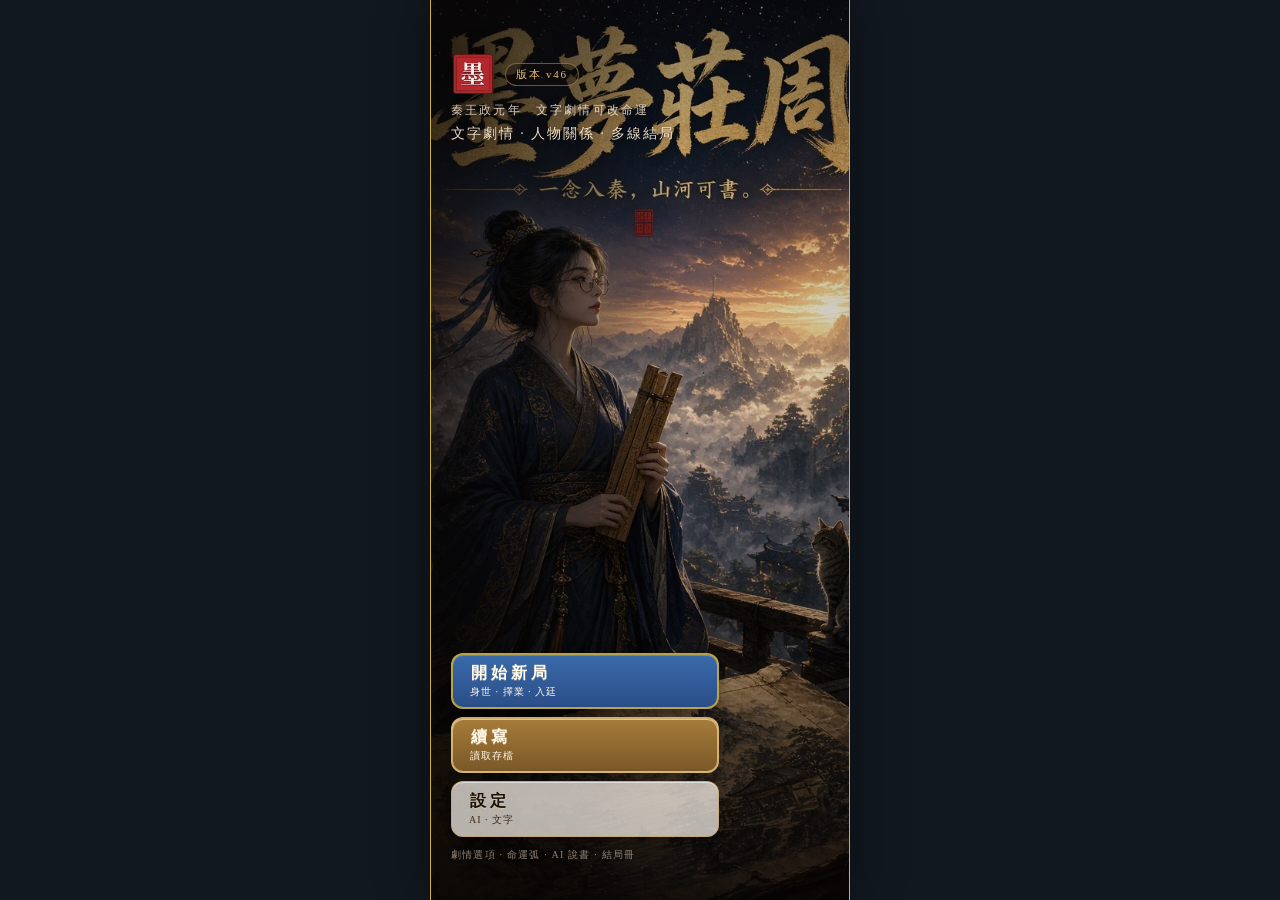
==== commit 87ff9476: "v46: stone-gold parchment UI + chibi career/origin/HUD sprites Restyle HUD, bottom dock, panels, but" ====
--- a/index.html
+++ b/index.html
@@ -1,5 +1,5 @@
 <!DOCTYPE html>
-<!-- v45 支線面板 · 出身／職業擴充 · freeAct · idle AUTO · VN -->
+<!-- v46 石金宣紙 UI · chibi 擇業 · 支線 · freeAct · idle AUTO · VN -->
 <html lang="zh-Hant">
 <head>
 <meta charset="utf-8">
@@ -12,7 +12,7 @@
 <meta name="theme-color" content="#f6ebe4">
 <title>墨夢莊周</title>
 <link rel="icon" href="data:image/svg+xml,%3Csvg xmlns='http://www.w3.org/2000/svg' viewBox='0 0 64 64'%3E%3Crect x='4' y='4' width='56' height='56' rx='10' fill='%23b8323a'/%3E%3Ctext x='32' y='44' font-size='34' text-anchor='middle' fill='%23fbf3ee' font-family='serif'%3E墨%3C/text%3E%3C/svg%3E">
-<link rel="stylesheet" href="style.css?v=45">
+<link rel="stylesheet" href="style.css?v=46">
 </head>
 <body x-apple-data-detectors="false">
 <div id="app">
@@ -20,15 +20,15 @@
   <section id="screen-title" class="screen on">
     <div class="title-bg" aria-hidden="true">
       <picture>
-        <source srcset="assets/bg_title.webp?v=45" type="image/webp">
-        <img src="assets/bg_title.jpg?v=45" alt="" decoding="async">
+        <source srcset="assets/bg_title.webp?v=46" type="image/webp">
+        <img src="assets/bg_title.jpg?v=46" alt="" decoding="async">
       </picture>
       <div class="title-bg-shade"></div>
     </div>
     <div class="title-content title-poster">
       <div class="title-hero-block">
         <div class="title-brand-row">
-          <img class="tseal-img" src="assets/seal_mo.webp?v=45" alt="墨" width="64" height="64" decoding="async">
+          <img class="tseal-img" src="assets/seal_mo.webp?v=46" alt="墨" width="64" height="64" decoding="async">
           <p class="title-ver-inline" id="game-version">版本 v39</p>
         </div>
         <h1>墨夢莊周</h1>
@@ -104,8 +104,8 @@
     <!-- 全屏場景 -->
     <div class="vn-stage" id="adventure-scene">
       <picture id="scene-pic">
-        <source id="scene-webp" srcset="assets/bg_busy_farm.webp?v=45" type="image/webp">
-        <img id="scene-img" src="assets/bg_busy_farm.webp?v=45" alt="場景" class="scene-img" decoding="async">
+        <source id="scene-webp" srcset="assets/bg_busy_farm.webp?v=46" type="image/webp">
+        <img id="scene-img" src="assets/bg_busy_farm.webp?v=46" alt="場景" class="scene-img" decoding="async">
       </picture>
       <div class="season-tint" id="season-tint" data-season="0"></div>
       <canvas id="worker-layer" class="worker-layer" aria-hidden="true" hidden></canvas>
@@ -119,7 +119,7 @@
     <header id="hud" class="hud-scroll">
       <div class="hud-left">
         <button type="button" id="hSeal" class="hud-avatar-btn" aria-label="狀態" title="開啟行事">
-          <img id="hud-avatar" src="assets/face_hero.webp?v=45" alt="主角" width="56" height="56" decoding="async">
+          <img id="hud-avatar" src="assets/face_hero.webp?v=46" alt="主角" width="56" height="56" decoding="async">
           <span id="hDaySeal" class="hud-seal-badge">春</span>
           <small id="hPer" hidden>晨</small>
         </button>
@@ -147,7 +147,7 @@
         <div class="mt tmp mt-combat" title="戰況／勢力"><em id="hud-faction">獨</em><span id="hud-combat">HP 80</span></div>
         <div class="mt mt-attrs" title="主角屬性" id="hud-attrs-wrap"><em>屬</em><span id="hud-attrs">武0 護0 身0 智0 辯0 運0</span></div>
       </div>
-      <div id="hud-ver" class="hud-ver" title="版本">v45</div>
+      <div id="hud-ver" class="hud-ver" title="版本">v46</div>
     </header>
     <div id="place-chip" aria-live="polite"><span id="place-chip-label">田莊</span></div>
 
@@ -182,7 +182,7 @@
         <button type="button" id="q-log" aria-label="回顧" class="fab fab-ghost">回顧</button>
         <button type="button" id="q-save" aria-label="存檔" class="fab">存檔</button>
         <button type="button" id="q-act" aria-label="劇情支線" class="fab fab-primary">支線</button>
-        <!-- v45：支線開 sheet-side；AUTO 喺閒務；freeAct 推進劇情 -->
+        <!-- v46：支線開 sheet-side；AUTO 喺閒務；freeAct 推進劇情 -->
       </div>
       <div id="txt" aria-live="polite">
         <div id="status-text" class="nar">秦王政元年。讀劇情、點選項——選擇改旗標與命運弧。史實可被你改寫。</div>
@@ -200,31 +200,31 @@
 
     <!-- 底欄 · v26 圓形圖標 Dock -->
     <nav id="tabs" class="tabs-dock" aria-label="主選單">
-      <button type="button" id="tab-story" data-t="story"><i class="tab-ico"><img src="assets/ui/pin_map.webp?v=45" alt="" width="40" height="40" decoding="async"></i><span>繼續</span><em class="tab-dot" id="story-dot" hidden></em></button>
-      <button type="button" id="tab-map" data-t="map"><i class="tab-ico"><img src="assets/ui/pin_map.webp?v=45" alt="" width="40" height="40" decoding="async"></i><span>場景</span><em class="tab-dot" id="map-dot" hidden></em></button>
-      <button type="button" id="tab-idle" data-t="idle"><i class="tab-ico"><img src="assets/ui/pin_farm.webp?v=45" alt="" width="40" height="40" decoding="async"></i><span>閒務</span><em class="tab-dot" id="idle-dot" hidden></em></button>
-      <button type="button" id="btn-bag" data-t="bag"><i class="tab-ico"><img src="assets/ui/pin_bag.webp?v=45" alt="" width="40" height="40" decoding="async"></i><span>行囊</span></button>
-      <button type="button" id="tab-ppl" data-t="ppl"><i class="tab-ico"><img src="assets/ui/pin_ppl.webp?v=45" alt="" width="40" height="40" decoding="async"></i><span>人脈</span><em class="tab-dot" id="ppl-dot" hidden></em></button>
-      <button type="button" id="btn-quest" data-t="quest"><i class="tab-ico"><img src="assets/ui/pin_quest.webp?v=45" alt="" width="40" height="40" decoding="async"></i><span>差事</span><em id="quest-dot" hidden></em></button>
-      <button type="button" id="btn-menu" data-t="menu"><i class="tab-ico"><img src="assets/ui/pin_menu.webp?v=45" alt="" width="40" height="40" decoding="async"></i><span>選單</span><em class="tab-dot" id="menu-dot" hidden></em></button>
+      <button type="button" id="tab-story" data-t="story"><i class="tab-ico"><img src="assets/ui/pin_map.webp?v=46" alt="" width="40" height="40" decoding="async"></i><span>繼續</span><em class="tab-dot" id="story-dot" hidden></em></button>
+      <button type="button" id="tab-map" data-t="map"><i class="tab-ico"><img src="assets/ui/pin_map.webp?v=46" alt="" width="40" height="40" decoding="async"></i><span>場景</span><em class="tab-dot" id="map-dot" hidden></em></button>
+      <button type="button" id="tab-idle" data-t="idle"><i class="tab-ico"><img src="assets/ui/pin_farm.webp?v=46" alt="" width="40" height="40" decoding="async"></i><span>閒務</span><em class="tab-dot" id="idle-dot" hidden></em></button>
+      <button type="button" id="btn-bag" data-t="bag"><i class="tab-ico"><img src="assets/ui/pin_bag.webp?v=46" alt="" width="40" height="40" decoding="async"></i><span>行囊</span></button>
+      <button type="button" id="tab-ppl" data-t="ppl"><i class="tab-ico"><img src="assets/ui/pin_ppl.webp?v=46" alt="" width="40" height="40" decoding="async"></i><span>人脈</span><em class="tab-dot" id="ppl-dot" hidden></em></button>
+      <button type="button" id="btn-quest" data-t="quest"><i class="tab-ico"><img src="assets/ui/pin_quest.webp?v=46" alt="" width="40" height="40" decoding="async"></i><span>差事</span><em id="quest-dot" hidden></em></button>
+      <button type="button" id="btn-menu" data-t="menu"><i class="tab-ico"><img src="assets/ui/pin_menu.webp?v=46" alt="" width="40" height="40" decoding="async"></i><span>選單</span><em class="tab-dot" id="menu-dot" hidden></em></button>
     </nav>
     <!-- 職業裝飾列（主畫面底部點綴，窄屏可捲） -->
     <div id="career-strip" class="career-strip" aria-hidden="true" hidden>
-      <figure><img src="assets/char_farmer_m.webp?v=45" alt=""><figcaption>農夫</figcaption></figure>
-      <figure><img src="assets/char_doctor.webp?v=45" alt=""><figcaption>醫者</figcaption></figure>
-      <figure><img src="assets/char_merchant.webp?v=45" alt=""><figcaption>商賈</figcaption></figure>
-      <figure><img src="assets/char_soldier.webp?v=45" alt=""><figcaption>武卒</figcaption></figure>
-      <figure><img src="assets/char_scholar.webp?v=45" alt=""><figcaption>書生</figcaption></figure>
-      <figure><img src="assets/char_craftsman.webp?v=45" alt=""><figcaption>工匠</figcaption></figure>
-      <figure><img src="assets/char_hunter.webp?v=45" alt=""><figcaption>獵戶</figcaption></figure>
-      <figure><img src="assets/char_ranger.webp?v=45" alt=""><figcaption>遊俠</figcaption></figure>
-      <figure><img src="assets/char_scholar.webp?v=45" alt=""><figcaption>書吏</figcaption></figure>
-      <figure><img src="assets/char_ranger.webp?v=45" alt=""><figcaption>驛使</figcaption></figure>
-      <figure><img src="assets/char_craftsman.webp?v=45" alt=""><figcaption>鐵匠</figcaption></figure>
-      <figure><img src="assets/char_ranger.webp?v=45" alt=""><figcaption>細作</figcaption></figure>
-      <figure><img src="assets/char_soldier.webp?v=45" alt=""><figcaption>津卒</figcaption></figure>
-      <figure><img src="assets/char_hunter.webp?v=45" alt=""><figcaption>採藥</figcaption></figure>
-      <figure><img src="assets/char_scholar.webp?v=45" alt=""><figcaption>卜者</figcaption></figure>
+      <figure><img src="assets/char_farmer_m.webp?v=46" alt=""><figcaption>農夫</figcaption></figure>
+      <figure><img src="assets/char_doctor.webp?v=46" alt=""><figcaption>醫者</figcaption></figure>
+      <figure><img src="assets/char_merchant.webp?v=46" alt=""><figcaption>商賈</figcaption></figure>
+      <figure><img src="assets/char_soldier.webp?v=46" alt=""><figcaption>武卒</figcaption></figure>
+      <figure><img src="assets/char_scholar.webp?v=46" alt=""><figcaption>書生</figcaption></figure>
+      <figure><img src="assets/char_craftsman.webp?v=46" alt=""><figcaption>工匠</figcaption></figure>
+      <figure><img src="assets/char_hunter.webp?v=46" alt=""><figcaption>獵戶</figcaption></figure>
+      <figure><img src="assets/char_ranger.webp?v=46" alt=""><figcaption>遊俠</figcaption></figure>
+      <figure><img src="assets/char_scribe.webp?v=46" alt=""><figcaption>書吏</figcaption></figure>
+      <figure><img src="assets/char_courier.webp?v=46" alt=""><figcaption>驛使</figcaption></figure>
+      <figure><img src="assets/char_smith.webp?v=46" alt=""><figcaption>鐵匠</figcaption></figure>
+      <figure><img src="assets/char_agent.webp?v=46" alt=""><figcaption>細作</figcaption></figure>
+      <figure><img src="assets/char_boatman.webp?v=46" alt=""><figcaption>津卒</figcaption></figure>
+      <figure><img src="assets/char_herbalist.webp?v=46" alt=""><figcaption>採藥</figcaption></figure>
+      <figure><img src="assets/char_diviner.webp?v=46" alt=""><figcaption>卜者</figcaption></figure>
     </div>
 
     <!-- 隱藏舊 mode-tab 供腳本切換狀態（地圖內按鈕會同步） -->
@@ -361,7 +361,7 @@
       </div>
     </div>
 
-    <!-- v45 劇情支線 -->
+    <!-- v46 劇情支線 -->
     <div id="sheet-side" class="sheet" hidden>
       <div class="shead">
         <button type="button" class="sx" id="side-x">✕</button>
@@ -460,7 +460,7 @@
       </div>
       <div class="sbody act-body">
         <div class="act-scene" id="act-scene">
-          <img id="act-scene-img" src="assets/bg_busy_farm.webp?v=45" alt="場景" class="act-scene-img" decoding="async">
+          <img id="act-scene-img" src="assets/bg_busy_farm.webp?v=46" alt="場景" class="act-scene-img" decoding="async">
           <canvas id="act-worker-layer" class="act-worker-layer" aria-hidden="true"></canvas>
           <div class="act-scene-cap" id="act-scene-cap">場景人物走動</div>
         </div>
@@ -837,7 +837,7 @@
   <div id="modal-talk" class="modal" hidden>
     <div class="modal-card wide parchment talk-card">
       <div class="talk-head">
-        <img id="talk-face" class="talk-face" src="assets/face_scholar.webp?v=45" alt="" width="72" height="72" decoding="async">
+        <img id="talk-face" class="talk-face" src="assets/face_scholar.webp?v=46" alt="" width="72" height="72" decoding="async">
         <h2 id="talk-npc-name">鄉鄰</h2>
       </div>
       <div class="talk-present" id="talk-present" aria-label="在場之人"></div>
@@ -929,7 +929,7 @@
   <div id="modal-event" class="modal" hidden>
     <div class="modal-card wide parchment">
       <div class="event-head">
-        <img id="event-face" class="event-face" src="assets/face_merchant.webp?v=45" alt="來訪" width="72" height="72" decoding="async">
+        <img id="event-face" class="event-face" src="assets/face_merchant.webp?v=46" alt="來訪" width="72" height="72" decoding="async">
         <h2 id="event-title">來訪</h2>
       </div>
       <p id="event-body" class="event-body"></p>
@@ -1015,7 +1015,7 @@
       </div>
       <div class="wave-label" id="wave-label">第 1／3 波</div>
       <div class="hp-block player">
-        <img class="battle-hero" src="assets/char_hero.webp?v=45" alt="" decoding="async">
+        <img class="battle-hero" src="assets/char_hero.webp?v=46" alt="" decoding="async">
         <div class="hp-name">你</div>
         <div class="hp-bar"><div class="hp-fill player" id="player-hp-fill"></div></div>
         <div class="hp-num" id="player-hp-num">0/0</div>
@@ -1096,21 +1096,21 @@
   </div>
 
 
-<script src="modes.js?v=45"></script>
-<script src="combat_data.js?v=45"></script>
-<script src="equip.js?v=45"></script>
-<script src="arcs.js?v=45"></script>
-<script src="plots.js?v=45"></script>
-<script src="ai.js?v=45"></script>
-<script src="factions.js?v=45"></script>
-<script src="world.js?v=45"></script>
-<script src="story.js?v=45"></script>
-<script src="workers.js?v=45"></script>
-<script src="npc_ai.js?v=45"></script>
-<script src="codex.js?v=45"></script>
-<script src="story_flow.js?v=45"></script>
-<script src="free_act.js?v=45"></script>
-<script src="game.js?v=45"></script>
+<script src="modes.js?v=46"></script>
+<script src="combat_data.js?v=46"></script>
+<script src="equip.js?v=46"></script>
+<script src="arcs.js?v=46"></script>
+<script src="plots.js?v=46"></script>
+<script src="ai.js?v=46"></script>
+<script src="factions.js?v=46"></script>
+<script src="world.js?v=46"></script>
+<script src="story.js?v=46"></script>
+<script src="workers.js?v=46"></script>
+<script src="npc_ai.js?v=46"></script>
+<script src="codex.js?v=46"></script>
+<script src="story_flow.js?v=46"></script>
+<script src="free_act.js?v=46"></script>
+<script src="game.js?v=46"></script>
 </body>
 </html>
 
--- a/style.css
+++ b/style.css
@@ -1,4 +1,4 @@
-/* v33 arcs · fate plots · white content + navy-gold chrome · juice · face-safe */
+/* v46 stone-gold parchment UI · chibi careers · arcs · juice */
 /* ===== 墨夢莊周：國風文字 RPG 殼（宣紙・金線・朱砂） ===== */
 :root{
   --paper:#fffdf8;--paper2:#fffaf4;--paper3:#f5e8d8;
@@ -3118,3 +3118,316 @@
 .career-strip-embed figure{flex:0 0 auto;margin:0;text-align:center;}
 .career-strip-embed img{width:52px;height:52px;object-fit:contain;border-radius:10px;background:rgba(0,0,0,.04);}
 .career-strip-embed figcaption{font-size:10px;color:#6a5344;}
+
+/* ===== v46 石金宣紙 UI · kit-inspired · iPhone Air safe-area ===== */
+:root{
+  --stone:#1e2638;
+  --stone2:#2a3448;
+  --stone3:#3a465c;
+  --parch:#f3e6cf;
+  --parch2:#fff8ec;
+  --ink:#1a1410;
+  --ink2:#4a3a2e;
+  --gold:#d4af37;
+  --gold2:#f0d28c;
+  --gold-d:#8a6a30;
+  --ver:#b8323a;
+  --sab:max(env(safe-area-inset-bottom),10px);
+  --sat:max(env(safe-area-inset-top),8px);
+  --tabh:calc(82px + var(--sab));
+}
+html,body{
+  background:#121820;
+  color:var(--ink);
+}
+#app{
+  background:
+    linear-gradient(180deg,rgba(18,22,32,.55),rgba(18,22,32,.2)),
+    #1a2030;
+  box-shadow:0 0 48px rgba(0,0,0,.45);
+}
+
+/* Title: deeper navy wash, gold chrome buttons */
+#screen-title .tbtn.tbtn-primary{
+  background:linear-gradient(180deg,#3a6aaa,#2a4e88);
+  color:#fff8e8;border-radius:12px;
+  border:2px solid rgba(212,175,55,.85);
+  box-shadow:0 4px 14px rgba(0,0,0,.35), inset 0 1px 0 rgba(255,255,255,.2);
+}
+#screen-title .tbtn.tbtn-primary b,#screen-title .tbtn.tbtn-primary small{color:#fff8e8;}
+#screen-title .tbtn:not(.tbtn-primary):not(.tbtn-ghost){
+  background:linear-gradient(180deg,#a67c3a,#7a5828);
+  color:#fff8e8;border-radius:12px;border:2px solid rgba(240,210,140,.7);
+}
+#screen-title .tbtn:not(.tbtn-primary):not(.tbtn-ghost) b,
+#screen-title .tbtn:not(.tbtn-primary):not(.tbtn-ghost) small{color:#fff8e8;}
+
+/* Create / Career parchment panels */
+#screen-create,#screen-career{
+  background:
+    linear-gradient(180deg,rgba(20,24,36,.72),rgba(20,24,36,.55)),
+    #161c28;
+}
+.career-wrap.parchment,.create-wrap.parchment,.parchment{
+  background:
+    url("assets/ui/parchment_tile_v46.webp") center/220px repeat,
+    linear-gradient(180deg,var(--parch2),var(--parch)) !important;
+  border:2px solid rgba(212,175,55,.75) !important;
+  box-shadow:
+    0 8px 28px rgba(0,0,0,.35),
+    inset 0 0 0 1px rgba(255,248,220,.45),
+    inset 0 0 0 6px rgba(40,32,24,.06) !important;
+  border-radius:16px !important;
+  color:var(--ink) !important;
+}
+.career-wrap h2,.create-wrap h2,.parchment h2{
+  color:var(--ink) !important;
+  text-shadow:0 1px 0 rgba(255,255,255,.5);
+}
+
+/* Origin chips with thumbs */
+.origin-chip{
+  display:flex !important;align-items:flex-start;gap:8px;
+  background:linear-gradient(180deg,#fffaf0,#f0e2cc) !important;
+  border:1.5px solid rgba(138,106,48,.45) !important;
+  border-radius:14px !important;
+  min-height:64px;
+}
+.origin-chip .origin-thumb{
+  flex:0 0 auto;width:40px;height:40px;border-radius:10px;
+  object-fit:cover;object-position:50% 20%;
+  border:1.5px solid rgba(212,175,55,.8);
+  background:#1a2030;
+  box-shadow:0 1px 4px rgba(0,0,0,.2);
+}
+.origin-chip .origin-copy{min-width:0;flex:1;}
+.origin-chip.active{
+  box-shadow:inset 0 0 0 2px var(--ver), 0 0 0 1px rgba(212,175,55,.5) !important;
+  background:linear-gradient(180deg,#fff3e0,#e8d4b0) !important;
+}
+
+/* Career cards — stone edge + gold select feel */
+.career-card{
+  background:linear-gradient(180deg,#fffaf0,#efe0c8) !important;
+  border:1.5px solid rgba(138,106,48,.5) !important;
+  border-left:5px solid #3a6aaa !important;
+  border-radius:14px !important;
+  box-shadow:0 2px 10px rgba(0,0,0,.12), inset 0 1px 0 rgba(255,255,255,.55);
+}
+.career-card:active{transform:scale(.985);}
+.career-card .career-art{
+  width:72px !important;height:96px !important;
+  background:radial-gradient(circle at 50% 80%,rgba(212,175,55,.15),transparent 70%),#1a2030;
+  border-radius:12px;padding:4px;
+  border:1.5px solid rgba(212,175,55,.55);
+}
+.career-strip-embed{
+  background:linear-gradient(180deg,rgba(30,38,56,.92),rgba(22,28,40,.95));
+  border:1.5px solid rgba(212,175,55,.55);
+  border-radius:14px;padding:10px 8px !important;
+  margin-bottom:12px !important;
+}
+.career-strip-embed figcaption{color:#f0d28c !important;}
+.career-strip-embed img{
+  background:rgba(251,244,234,.08) !important;
+  border:1px solid rgba(212,175,55,.4);
+  border-radius:10px;
+}
+
+/* HUD — stone/gold chrome */
+#hud.hud-scroll{
+  padding:calc(var(--sat) + 6px) 8px 0;
+}
+.hud-left{
+  background:
+    linear-gradient(180deg,rgba(42,52,72,.96),rgba(28,36,55,.98)) !important;
+  border:1.5px solid rgba(212,175,55,.8) !important;
+  box-shadow:0 4px 16px rgba(0,0,0,.35), inset 0 1px 0 rgba(240,210,140,.18) !important;
+}
+.hud-title{color:#f6ebe0 !important;background:rgba(0,0,0,.25) !important;}
+.hud-dayline,#hCh{color:rgba(246,235,224,.82) !important;}
+.hud-avatar-btn img,#hud-avatar{
+  border-radius:50% !important;
+  border:2.5px solid rgba(212,175,55,.98) !important;
+  box-shadow:0 0 0 2px rgba(55,140,145,.45), 0 2px 8px rgba(0,0,0,.4) !important;
+  object-position:50% 18% !important;
+  background:#fbf4ea !important;
+}
+.hud-seal-badge{
+  background:linear-gradient(180deg,#c44a52,#8a282e) !important;
+  box-shadow:0 0 0 1.5px #e8c98a !important;
+}
+#hStat.hud-res .res,#hStat.hud-res span{
+  background:linear-gradient(180deg,rgba(42,52,72,.95),rgba(22,28,40,.98)) !important;
+  border:1px solid rgba(212,175,55,.6) !important;
+}
+.hud-ver{
+  background:rgba(30,38,56,.85) !important;
+  color:#f0d28c !important;
+  border:1px solid rgba(212,175,55,.55) !important;
+}
+
+/* Story panel — parchment over scene */
+#story-panel.story-panel,.story-panel{
+  background:
+    linear-gradient(180deg,rgba(255,248,236,.96),rgba(240,226,200,.94)) !important;
+  border:2px solid rgba(212,175,55,.7) !important;
+  border-radius:16px !important;
+  box-shadow:0 8px 28px rgba(0,0,0,.28), inset 0 1px 0 rgba(255,255,255,.55) !important;
+  color:var(--ink) !important;
+}
+.story-text,.story-choices button,.story-free-hint,.story-hint{
+  color:var(--ink) !important;
+}
+.story-choices button{
+  background:linear-gradient(180deg,#fffaf0,#efe0c8) !important;
+  border:1.5px solid rgba(138,106,48,.45) !important;
+  border-radius:12px !important;
+  color:var(--ink) !important;
+}
+.story-choices button:active{background:#e8d4b0 !important;}
+.story-free-modes .seg{
+  background:rgba(30,38,56,.08);
+  border:1px solid rgba(138,106,48,.35);
+  color:var(--ink2);
+  border-radius:999px;
+}
+.story-free-modes .seg.active{
+  background:linear-gradient(180deg,#c44a52,#8a282e);
+  color:#fff8e8;border-color:#8a282e;
+}
+#story-free-input,#free-input{
+  background:#fffdf8 !important;
+  border:1.5px solid rgba(138,106,48,.4) !important;
+  color:var(--ink) !important;
+  border-radius:10px !important;
+}
+
+/* Buttons — kit colors */
+.btn.primary,.btn.pri,.fab.fab-primary,#story-free-send,#free-send{
+  background:linear-gradient(180deg,#3a6aaa,#2a4e88) !important;
+  color:#fff8e8 !important;
+  border:1.5px solid rgba(212,175,55,.75) !important;
+  border-radius:12px !important;
+  box-shadow:0 2px 8px rgba(0,0,0,.2), inset 0 1px 0 rgba(255,255,255,.18);
+}
+.btn.ghost,.fab.fab-ghost{
+  background:linear-gradient(180deg,#5a6270,#3a4250) !important;
+  color:#f6ebe0 !important;
+  border:1.5px solid rgba(212,175,55,.45) !important;
+  border-radius:12px !important;
+}
+.fab{
+  background:linear-gradient(180deg,#a67c3a,#7a5828) !important;
+  color:#fff8e8 !important;
+  border:1.5px solid rgba(240,210,140,.65) !important;
+  border-radius:12px !important;
+}
+.create-actions .btn.primary{
+  min-height:48px;font-size:16px;letter-spacing:.12em;
+}
+.create-actions{
+  padding-bottom:calc(12px + var(--sab)) !important;
+  background:linear-gradient(180deg,transparent,rgba(18,22,32,.85) 30%) !important;
+}
+
+/* Bottom dock — stone bar + gold ring icons */
+#tabs.tabs-dock,#tabs{
+  left:6px;right:6px;
+  bottom:max(env(safe-area-inset-bottom),8px);
+  padding:8px 4px calc(10px + var(--sab)) !important;
+  min-height:68px;
+  border-radius:30px !important;
+  background:
+    url("assets/ui/dock_bar_v46.webp") center/cover no-repeat,
+    linear-gradient(180deg,rgba(42,52,72,.97),rgba(18,22,32,.99)) !important;
+  border:2px solid rgba(212,175,55,.75) !important;
+  box-shadow:0 -10px 32px rgba(0,0,0,.45), inset 0 1px 0 rgba(240,210,140,.2) !important;
+}
+#tabs button span{color:rgba(246,235,224,.82);font-weight:600;}
+#tabs button.on span{color:#f0d28c;}
+#tabs button i.tab-ico,#tabs button i{
+  width:46px !important;height:46px !important;
+  border:2px solid rgba(212,175,55,.65) !important;
+  background:radial-gradient(circle at 40% 30%,rgba(255,248,220,.16),rgba(20,24,36,.5)) !important;
+  box-shadow:0 2px 10px rgba(0,0,0,.35), inset 0 0 0 1px rgba(255,240,200,.1) !important;
+}
+#tabs button.on i.tab-ico,#tabs button.on i{
+  border-color:#f0d28c !important;
+  box-shadow:0 0 0 2px rgba(184,50,58,.4), 0 0 16px rgba(240,212,138,.4) !important;
+}
+
+/* Sheets / modals */
+.sheet .shead,.sheet .stitle{
+  color:#f0d28c !important;
+}
+.sheet .sbody,.side-body{
+  background:
+    url("assets/ui/parchment_tile_v46.webp") center/200px repeat,
+    linear-gradient(180deg,#fff8ec,#f0e2cc) !important;
+  color:var(--ink) !important;
+}
+.side-card{
+  background:linear-gradient(180deg,#fffaf0,#efe0c8) !important;
+  border:1.5px solid rgba(138,106,48,.4) !important;
+}
+.modal-card.parchment{
+  border:2px solid rgba(212,175,55,.7) !important;
+}
+
+/* Idle panel polish */
+.idle-cat{
+  background:linear-gradient(180deg,#fffaf0,#efe0c8) !important;
+  border:1.5px solid rgba(138,106,48,.4) !important;
+  border-radius:14px !important;
+}
+.idle-cat.active,.idle-d.active{
+  background:linear-gradient(180deg,#a67c3a,#7a5828) !important;
+  color:#fff8e8 !important;
+  border-color:#8a6230 !important;
+}
+.idle-controls .idle-auto-main.on{
+  background:linear-gradient(180deg,#3a9a4a,#2a7a3a) !important;
+}
+
+/* VN log box */
+#box.vn-log-box{
+  background:linear-gradient(180deg,rgba(255,248,236,.94),rgba(236,220,192,.92)) !important;
+  border-top:2px solid rgba(212,175,55,.55) !important;
+  color:var(--ink) !important;
+}
+#nameplate{
+  background:linear-gradient(180deg,#3a465c,#2a3448) !important;
+  color:#f0d28c !important;
+  border:1px solid rgba(212,175,55,.65) !important;
+}
+
+/* Face portrait gold frame */
+.vn-char.face-mode img{
+  border:3px solid rgba(212,175,55,.98) !important;
+  box-shadow:0 0 0 2px rgba(55,140,145,.4), 0 6px 22px rgba(0,0,0,.4) !important;
+}
+
+/* Juice: press feedback */
+.btn:active,.fab:active,.career-card:active,.chip-card:active,#tabs button:active{
+  transform:scale(.96);
+  filter:brightness(1.05);
+}
+@media (prefers-reduced-motion:reduce){
+  .btn:active,.fab:active,.career-card:active,.chip-card:active,#tabs button:active{
+    transform:none;filter:none;
+  }
+}
+
+/* iPhone Air / narrow safe-area readability */
+@supports (padding: max(0px)) {
+  #tabs.tabs-dock{padding-bottom:calc(10px + max(env(safe-area-inset-bottom),10px)) !important;}
+  .create-actions{padding-bottom:calc(14px + max(env(safe-area-inset-bottom),10px)) !important;}
+  #hud.hud-scroll{padding-top:calc(max(env(safe-area-inset-top),8px) + 6px);}
+}
+@media (max-width:390px){
+  #tabs button span{font-size:9px;}
+  .hud-left{max-width:60%;}
+  .story-panel{font-size:15px;}
+  .origin-chip{min-height:58px;padding:8px !important;}
+}
